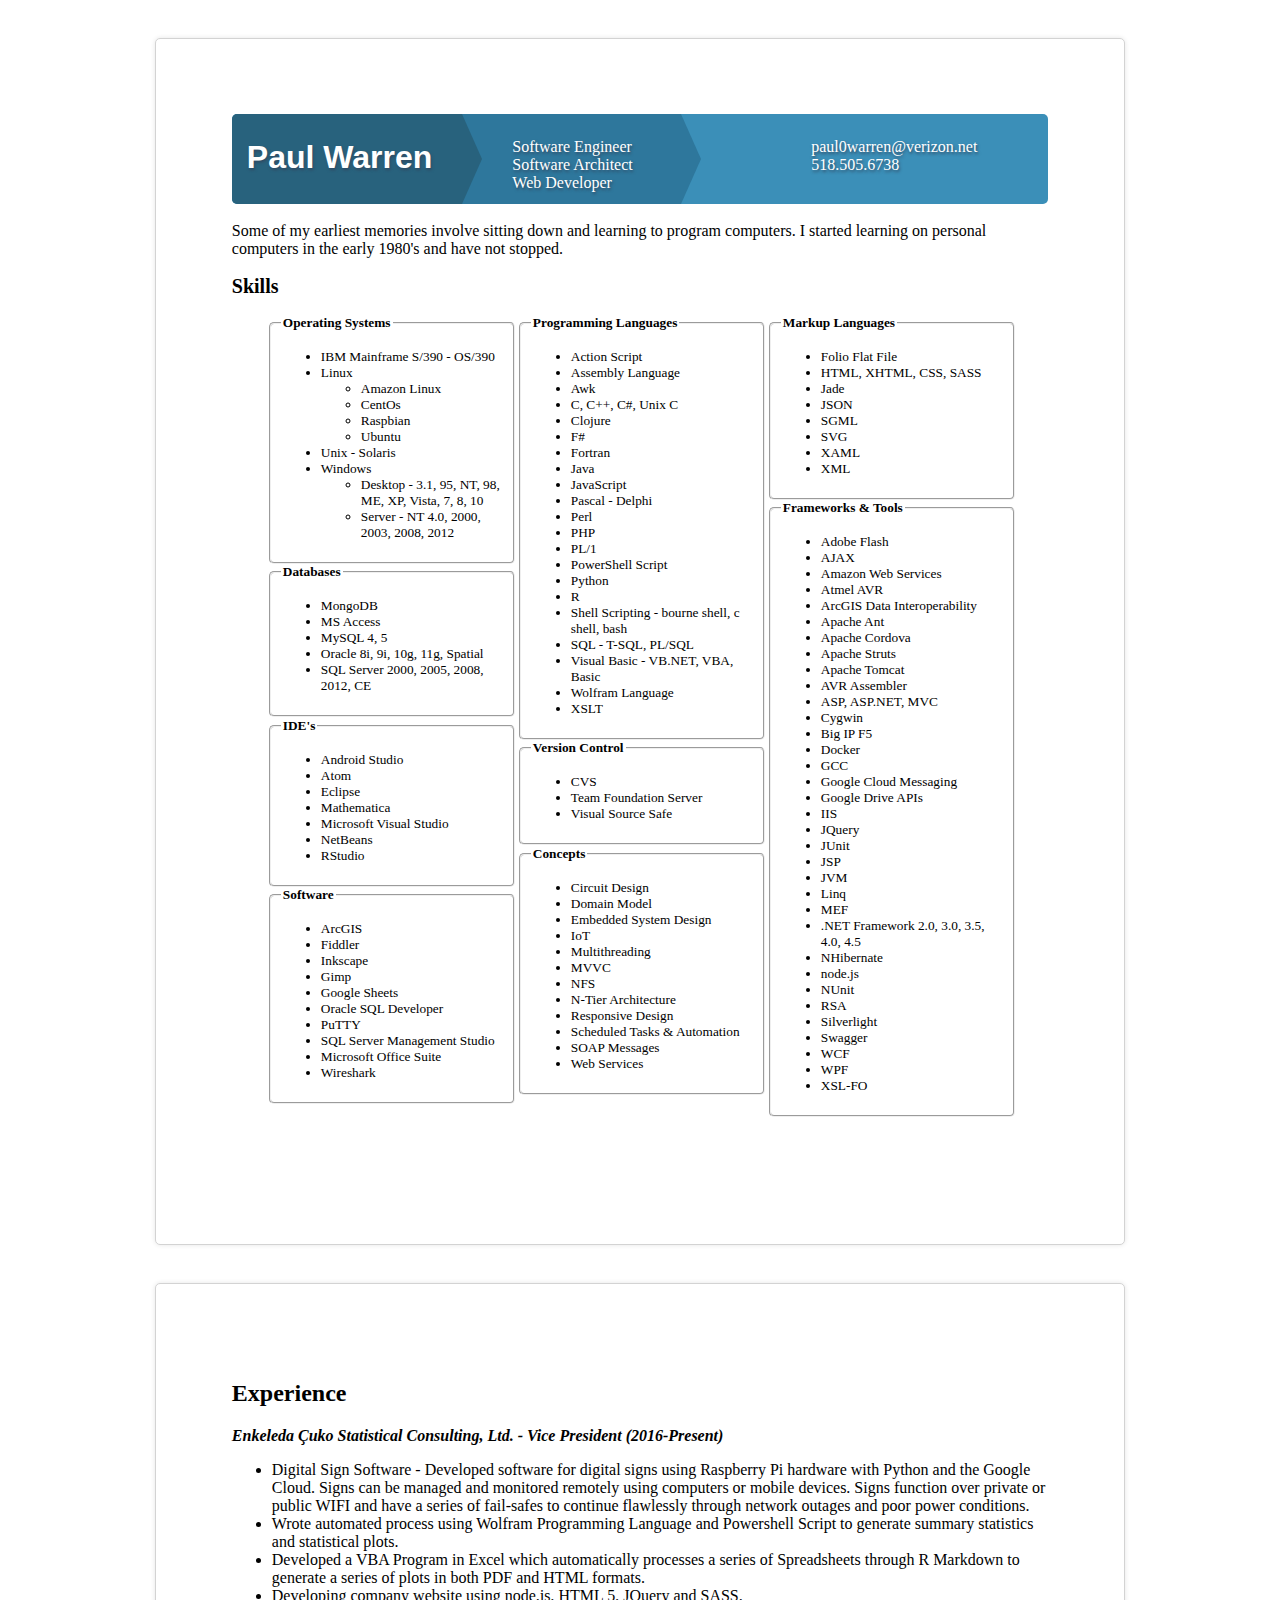
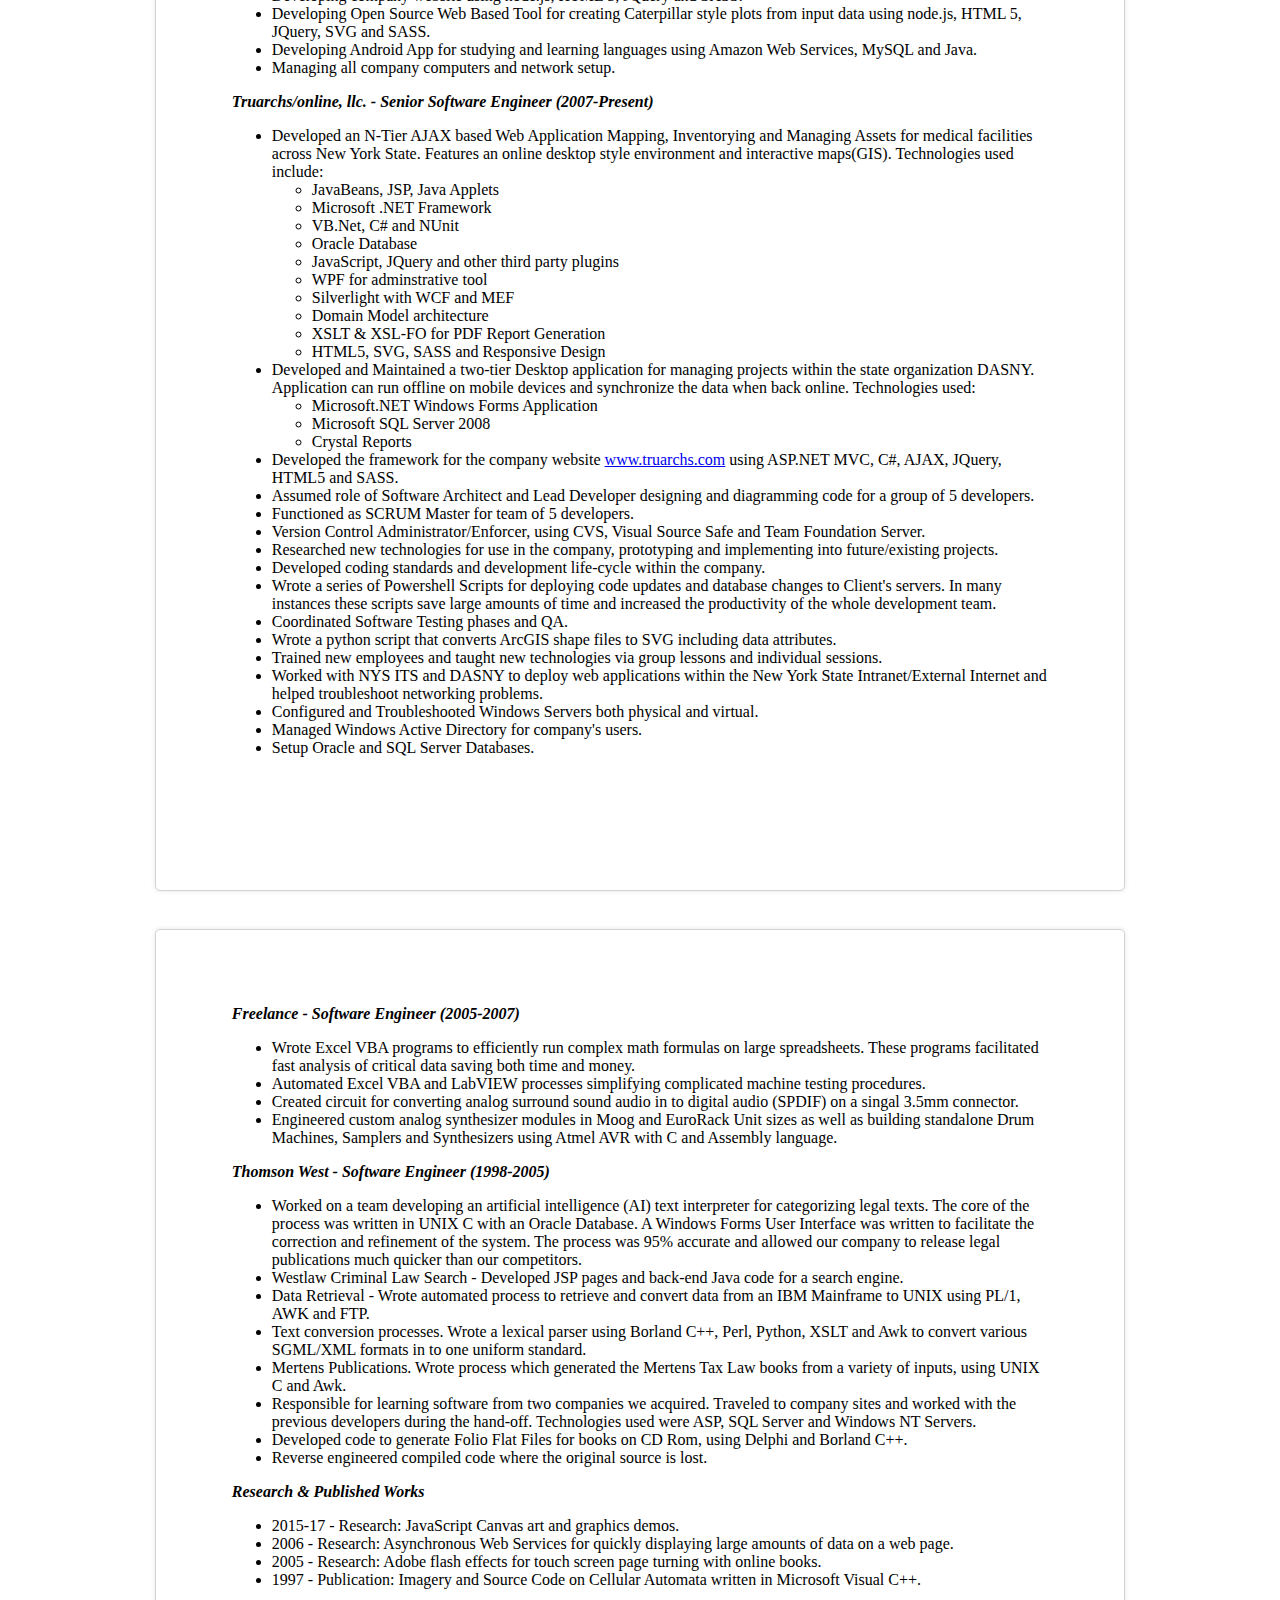
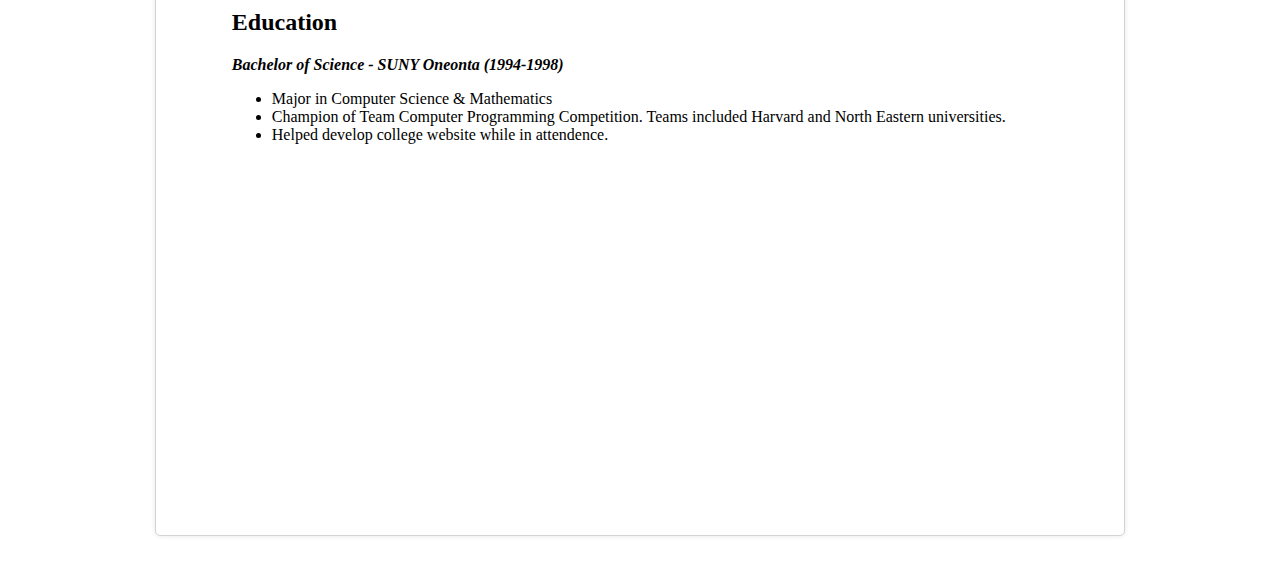
==== resumes/paul-resume.html @ e16b0198 "Added real people thumbnails, started thinking about isotope" ====
<!DOCTYPE html>
<html>
    <head>
        <title>Resume - Paul Warren</title>

        <style>

            .clearfix, header {
            display: table;
            content: '';
            clear: both;
            }

            /* Box Model */
            header *, header *:after, header *:before {
            -moz-box-sizing: border-box;
            -webkit-box-sizing: border-box;
            box-sizing: border-box;
            }

            header {
            position: relative;
            border-radius: 5px;
            background-color: #3b8fb8;
            width: 100%;
            overflow: hidden;
            height: 90px;
            text-shadow: 1px 2px 3px #304a63;
            }
            header h1 {
            position: relative;
            font-family: Verdana, Geneva, Tahoma, sans-serif;
            font-size: 200%;
            background: #28627d;
            color: white;
            margin: 0;
            height: 90px;
            padding-top: 25px;
            padding-left: 15px;
            padding-right: 30px;
            float: left;
            z-index: 2;
            }
            
            header h1:after {
            position: absolute;
            content: '';
            height: 100%;
            border-top: 45px solid transparent;
            border-bottom: 45px solid transparent;
            border-left: 20px solid #28627d;
            right: -20px;
            top: 0;
            }
            header div {
            position: relative;
            color: white;
            float: left;
            padding-top: 24px;
            padding-left: 50px;
            padding-right: 48px;
            height: 90px;
            }
            
            header div:first-of-type {
            background: #2e779c;
            z-index: 1;
            }
            header div:first-of-type:after {
            position: absolute;
            content: '';
            height: 100%;
            border-top: 45px solid transparent;
            border-bottom: 45px solid transparent;
            border-left: 20px solid #2e779c;
            right: -20px;
            top: 0;
            }
            
            .contact-info {
                float: right;
                width: 250px;
                left: -40px;
            }

            header a {
            color: white;
            padding: 0 3px;
            border-radius: 2px;
            text-decoration: none;
            }
            header a:hover, header a:focus {
            color: white;
            background: #00baa6;
            }

            body {
                font-family: Verdana;
            }

            fieldset {
                border-radius: 5px;
            }

            legend {
                font-weight: bold;
            }

            .page {
                width: 21.6cm;
                min-height: 27.9cm;
                padding: 2cm;
                margin: 1cm auto;
                border: 1px #D3D3D3 solid;
                border-radius: 5px;
                background: white;
                box-shadow: 0 0 5px rgba(0, 0, 0, 0.1);
            }

            .skills {
                font-size: 10pt;
                
            }

            .skills-content {
                padding-left: 35px;
            }

            #os, #programming-languages, #markup-languages, #frameworks, #databases, #version-control, #IDE, #concepts, #software {
                width: 222px;
            }

            .experience-header, .education-header {
                font-weight: bold;
                font-style: italic;
            }

            @page {
                size: A4;
                margin: 0;
            }
            @media print {
                .page {
                    margin: 0;
                    border: initial;
                    border-radius: initial;
                    /*width: initial;*/
                    min-height: initial;
                    box-shadow: initial;
                    /*background: initial;*/
                    page-break-after: always;
                }
            }

        </style>

    </head>
    <body>
        <div class="page">
            <header>
                <h1>Paul Warren</h1>
                <div class="job-titles">
                    Software Engineer<br/>
                    Software Architect<br/>
                    Web Developer
                </div>
                <div class="contact-info">
                    <a href="mailto:paul0warren@verizon.net?subject=Saw your resume online...">paul0warren@verizon.net</a><br/>
                    <a href="tel:5185056738">518.505.6738</a>
                </div>
            </header>
            <br/>
            <div class="intro">
                Some of my earliest memories involve sitting down and learning to program computers.  
                I started learning on personal computers in the early 1980's and have not stopped.
            </div>

            <div class="skills">
                <h2>Skills</h2>
                <div class="skills-content">
                    <fieldset id="os" order="1">
                        <legend>Operating Systems</legend>
                        <ul>
                            <li>IBM Mainframe S/390 - OS/390</li>
                            <li>Linux
                                <ul>
                                    <li>Amazon Linux</li>
                                    <li>CentOs</li>
                                    <li>Raspbian</li>
                                    <li>Ubuntu</li>
                                </ul>
                            </li>
                            <li>Unix - Solaris</li>
                            <li>Windows
                                <ul>
                                    <li>Desktop - 3.1, 95, NT, 98, ME, XP, Vista, 7, 8, 10</li>
                                    <li>Server - NT 4.0, 2000, 2003, 2008, 2012</li>
                                </ul>
                            </li>
                        </ul>
                    </fieldset>
                    <fieldset id="programming-languages" order="2">
                        <legend>Programming Languages</legend>
                        <ul>
                            <li>Action Script</li>
                            <li>Assembly Language</li>
                            <li>Awk</li>
                            <li>C, C++, C#, Unix C</li>
                            <li>Clojure</li>
                            <li>F#</li>
                            <li>Fortran</li>
                            <li>Java</li>
                            <li>JavaScript</li>
                            <li>Pascal - Delphi</li>
                            <li>Perl</li>
							<li>PHP</li>
                            <li>PL/1</li>
                            <li>PowerShell Script</li>
                            <li>Python</li>
                            <li>R</li>
                            <li>Shell Scripting - bourne shell, c shell, bash</li>
                            <li>SQL - T-SQL, PL/SQL</li>
                            <li>Visual Basic - VB.NET, VBA, Basic</li>
                            <li>Wolfram Language</li>
                            <li>XSLT</li>
                        </ul>
                    </fieldset>
                    <fieldset id="markup-languages" order="3">
                        <legend>Markup Languages</legend>
                        <ul>
                            <li>Folio Flat File</li>
                            <li>HTML, XHTML, CSS, SASS</li>
                            <li>Jade</li>
                            <li>JSON</li>
                            <li>SGML</li>
                            <li>SVG</li>
                            <li>XAML</li>
                            <li>XML</li>
                        </ul>
                    </fieldset>
                    <fieldset id="frameworks" order="4">
                        <legend>Frameworks &amp; Tools</legend>
                        <ul>
                            <li>Adobe Flash</li>
                            <li>AJAX</li>
                            <li>Amazon Web Services</li>
                            <li>Atmel AVR</li>
                            <li>ArcGIS Data Interoperability</li>
                            <li>Apache Ant</li>
                            <li>Apache Cordova</li>
                            <li>Apache Struts</li>
                            <li>Apache Tomcat</li>
                            <li>AVR Assembler</li>
                            <li>ASP, ASP.NET, MVC</li>
                            <li>Cygwin</li>
                            <li>Big IP F5</li>
                            <li>Docker</li>
                            <li>GCC</li>
                            <li>Google Cloud Messaging</li>
                            <li>Google Drive APIs</li>
                            <li>IIS</li>
                            <li>JQuery</li>
                            <li>JUnit</li>
                            <li>JSP</li>
                            <li>JVM</li>
                            <li>Linq</li>
                            <li>MEF</li>
                            <li>.NET Framework 2.0, 3.0, 3.5, 4.0, 4.5</li>
                            <li>NHibernate</li>
                            <li>node.js</li>
                            <li>NUnit</li>
                            <li>RSA</li>
                            <li>Silverlight</li>
                            <li>Swagger</li>
                            <li>WCF</li>
                            <li>WPF</li>
                            <li>XSL-FO</li>
                        </ul>
                    </fieldset>
                    <fieldset id="databases" order="5">
                        <legend>Databases</legend>
                        <ul>
                            <li>MongoDB</li>
                            <li>MS Access</li>
                            <li>MySQL 4, 5</li>
                            <li>Oracle 8i, 9i, 10g, 11g, Spatial</li>
                            <li>SQL Server 2000, 2005, 2008, 2012, CE</li>
                        </ul>
                    </fieldset>
                    <fieldset id="version-control" order="7">
                        <legend>Version Control</legend>
                        <ul>
                            <li>CVS</li>
                            <li>Team Foundation Server</li>
                            <li>Visual Source Safe</li>
                        </ul>
                    </fieldset>
                    <fieldset id="IDE" order="6">
                        <legend>IDE's</legend>
                        <ul>
                            <li>Android Studio</li>
                            <li>Atom</li>
                            <li>Eclipse</li>
                            <li>Mathematica</li>
                            <li>Microsoft Visual Studio</li>
                            <li>NetBeans</li>
                            <li>RStudio</li>
                        </ul>
                    </fieldset>
                    <fieldset id="concepts" order="8">
                        <legend>Concepts</legend>
                        <ul>
                            <li>Circuit Design</li>
                            <li>Domain Model</li>
                            <li>Embedded System Design</li>
                            <li>IoT</li>
                            <li>Multithreading</li>
                            <li>MVVC</li>
                            <li>NFS</li>
                            <li>N-Tier Architecture</li>
                            <li>Responsive Design</li>
                            <li>Scheduled Tasks &amp; Automation</li>
                            <li>SOAP Messages</li>
                            <li>Web Services</li>
                        </ul>
                    </fieldset>
                    <fieldset id="software" order="9">
                        <legend>Software</legend>
                        <ul>
                            <li>ArcGIS</li>
                            <li>Fiddler</li>
                            <li>Inkscape</li>
                            <li>Gimp</li>
                            <li>Google Sheets</li>
                            <li>Oracle SQL Developer</li>
                            <li>PuTTY</li>
                            <li>SQL Server Management Studio</li>
                            <li>Microsoft Office Suite</li>
                            <li>Wireshark</li>
                        </ul>
                    </fieldset>
                </div>
            </div>
        </div>


        <div class="page">
            <div class="experience">
                <h2>Experience</h2>
                <div class="experience-item">
                    <div class="experience-header">
                        Enkeleda Çuko Statistical Consulting, Ltd. - Vice President (2016-Present)
                    </div>
                    <div>
                        <ul>
                            <li>Digital Sign Software - Developed software for digital signs using Raspberry Pi hardware with Python and the Google Cloud.  Signs can be managed and monitored remotely using computers or mobile devices.  Signs function over private or public WIFI and have a series of fail-safes to continue flawlessly through network outages and poor power conditions.</li>
                            <li>Wrote automated process using Wolfram Programming Language and Powershell Script to generate summary statistics and statistical plots.</li>
                            <li>Developed a VBA Program in Excel which automatically processes a series of Spreadsheets through R Markdown to generate a series of plots in both PDF and HTML formats.</li>
                            <li>Developing company website using node.js, HTML 5, JQuery and SASS.</li>
                            <li>Developing Open Source Web Based Tool for creating Caterpillar style plots from input data using node.js, HTML 5, JQuery, SVG and SASS.</liv>
                            <li>Developing Android App for studying and learning languages using Amazon Web Services, MySQL and Java.</li>
                            <li>Managing all company computers and network setup.</li>
                        </ul>
                    </div>
                </div>
                <div class="experience-item">
                    <div class="experience-header">
                        Truarchs/online, llc. - Senior Software Engineer (2007-Present)
                    </div>
                    <div>
                        <ul>
                            <li>Developed an N-Tier AJAX based Web Application Mapping, Inventorying and Managing Assets for medical facilities across New York State.  Features an online desktop style environment and interactive maps(GIS).  Technologies used include:
                                <ul>
                                    <li>JavaBeans, JSP, Java Applets</li>
                                    <li>Microsoft .NET Framework</li>
                                    <li>VB.Net, C# and NUnit</li>
                                    <li>Oracle Database</li>
                                    <li>JavaScript, JQuery and other third party plugins</li>
                                    <li>WPF for adminstrative tool</li>
                                    <li>Silverlight with WCF and MEF</li>
                                    <li>Domain Model architecture</li>
                                    <li>XSLT &amp; XSL-FO for PDF Report Generation</li>
                                    <li>HTML5, SVG, SASS and Responsive Design</li>
                                </ul>
                            </li>
                            <li>Developed and Maintained a two-tier Desktop application for managing projects within the state organization DASNY.  Application can run offline on mobile devices and synchronize the data when back online.  Technologies used:
                                <ul>
                                    <li>Microsoft.NET Windows Forms Application</li>
                                    <li>Microsoft SQL Server 2008</li>
                                    <li>Crystal Reports</li>
                                </ul>
                            </li>
                            <li>Developed the framework for the company website <a href="http://www.truarchs.com">www.truarchs.com</a> using ASP.NET MVC, C#, AJAX, JQuery, HTML5 and SASS.</li>
                            <li>Assumed role of Software Architect and Lead Developer designing and diagramming code for a group of 5 developers.</li>
                            <li>Functioned as SCRUM Master for team of 5 developers.</li>
                            <li>Version Control Administrator/Enforcer, using CVS, Visual Source Safe and Team Foundation Server.</li>
                            <li>Researched new technologies for use in the company, prototyping and implementing into future/existing projects.</li>
                            <li>Developed coding standards and development life-cycle within the company.</li>
                            <li>Wrote a series of Powershell Scripts for deploying code updates and database changes to Client's servers.  In many instances these scripts save large amounts of time and increased the productivity of the whole development team.</li>
                            <li>Coordinated Software Testing phases and QA.</li>
                            <li>Wrote a python script that converts ArcGIS shape files to SVG including data attributes.</li>
                            <li>Trained new employees and taught new technologies via group lessons and individual sessions.</li>
                            <li>Worked with NYS ITS and DASNY to deploy web applications within the New York State Intranet/External Internet and helped troubleshoot networking problems.</li>
                            <li>Configured and Troubleshooted Windows Servers both physical and virtual.</li>
                            <li>Managed Windows Active Directory for company's users.</li>
                            <li>Setup Oracle and SQL Server Databases.</li>
                        </ul>
                    </div>
                </div>
            </div>
        </div>
        <div class="page">
            <div class="experience">
                <div class="experience-item">
                    <div class="experience-header">
                        Freelance - Software Engineer (2005-2007)
                    </div>
                    <div>
                        <ul>
                            <li>Wrote Excel VBA programs to efficiently run complex math formulas on large spreadsheets.  These programs facilitated fast analysis of critical data saving both time and money.</li>
                            <li>Automated Excel VBA and LabVIEW processes simplifying complicated machine testing procedures.</li>
                            <li>Created circuit for converting analog surround sound audio in to digital audio (SPDIF) on a singal 3.5mm connector.</li>
                            <li>Engineered custom analog synthesizer modules in Moog and EuroRack Unit sizes as well as building standalone Drum Machines, Samplers and Synthesizers using Atmel AVR with C and Assembly language.</li>
                        </ul>
                    </div>
                </div>
                <div class="experience-item">
                    <div class="experience-header">
                        Thomson West - Software Engineer (1998-2005)
                    </div>
                    <div>
                        <ul>
                            <li>Worked on a team developing an artificial intelligence (AI) text interpreter for categorizing legal texts.  The core of the process was written in UNIX C with an Oracle Database.  A Windows Forms User Interface was written to facilitate the correction and refinement of the system.  The process was 95% accurate and allowed our company to release legal publications much quicker than our competitors.</li>
                            <li>Westlaw Criminal Law Search - Developed JSP pages and back-end Java code for a search engine.</li>
                            <li>Data Retrieval - Wrote automated process to retrieve and convert data from an IBM Mainframe to UNIX using PL/1, AWK and FTP.</li>
                            <li>Text conversion processes.  Wrote a lexical parser using Borland C++, Perl, Python, XSLT and Awk to convert various SGML/XML formats in to one uniform standard.</li>
                            <li>Mertens Publications.  Wrote process which generated the Mertens Tax Law books from a variety of inputs, using UNIX C and Awk.</li>
                            <li>Responsible for learning software from two companies we acquired. Traveled to company sites and worked with the previous developers during the hand-off.  Technologies used were ASP, SQL Server and Windows NT Servers.</li>
                            <li>Developed code to generate Folio Flat Files for books on CD Rom, using Delphi and Borland C++.</li>
                            <li>Reverse engineered compiled code where the original source is lost.</li>
                        </ul>
                    </div>
                </div>
                <div class="experience-item">
                    <div class="experience-header">
                        Research &amp; Published Works
                    </div>
                    <div>
                        <ul>
                            <li>2015-17 - Research: JavaScript Canvas art and graphics demos.</li>
                            <li>2006 - Research: Asynchronous  Web Services for quickly displaying large amounts of data on a web page.</li> 
                            <li>2005 - Research: Adobe flash effects for touch screen page turning with online books.</li>
                            <li>1997 - Publication: Imagery and Source Code on Cellular Automata written in Microsoft Visual C++.</li> 
                        </ul>
                    </div>
                </div>
            </div>
            <div class="experience">
                <h2>Education</h2>
                <div class="education-item">
                    <div class="education-header">
                        Bachelor of Science - SUNY Oneonta (1994-1998)
                    </div>
                    <div>
                        <ul>
                            <li>Major in Computer Science &amp; Mathematics</li>
                            <li>Champion of Team Computer Programming Competition. Teams included Harvard and North Eastern universities.</li>
                            <li>Helped develop college website while in attendence.</li> 
                        </ul>
                    </div>
                </div>
            </div>
        </div>
        <script id="jquery.2.2.4" type="text/javascript">
            /*! jQuery v2.2.4 | (c) jQuery Foundation | jquery.org/license */
            !function(a,b){"object"==typeof module&&"object"==typeof module.exports?module.exports=a.document?b(a,!0):function(a){if(!a.document)throw new Error("jQuery requires a window with a document");return b(a)}:b(a)}("undefined"!=typeof window?window:this,function(a,b){var c=[],d=a.document,e=c.slice,f=c.concat,g=c.push,h=c.indexOf,i={},j=i.toString,k=i.hasOwnProperty,l={},m="2.2.4",n=function(a,b){return new n.fn.init(a,b)},o=/^[\s\uFEFF\xA0]+|[\s\uFEFF\xA0]+$/g,p=/^-ms-/,q=/-([\da-z])/gi,r=function(a,b){return b.toUpperCase()};n.fn=n.prototype={jquery:m,constructor:n,selector:"",length:0,toArray:function(){return e.call(this)},get:function(a){return null!=a?0>a?this[a+this.length]:this[a]:e.call(this)},pushStack:function(a){var b=n.merge(this.constructor(),a);return b.prevObject=this,b.context=this.context,b},each:function(a){return n.each(this,a)},map:function(a){return this.pushStack(n.map(this,function(b,c){return a.call(b,c,b)}))},slice:function(){return this.pushStack(e.apply(this,arguments))},first:function(){return this.eq(0)},last:function(){return this.eq(-1)},eq:function(a){var b=this.length,c=+a+(0>a?b:0);return this.pushStack(c>=0&&b>c?[this[c]]:[])},end:function(){return this.prevObject||this.constructor()},push:g,sort:c.sort,splice:c.splice},n.extend=n.fn.extend=function(){var a,b,c,d,e,f,g=arguments[0]||{},h=1,i=arguments.length,j=!1;for("boolean"==typeof g&&(j=g,g=arguments[h]||{},h++),"object"==typeof g||n.isFunction(g)||(g={}),h===i&&(g=this,h--);i>h;h++)if(null!=(a=arguments[h]))for(b in a)c=g[b],d=a[b],g!==d&&(j&&d&&(n.isPlainObject(d)||(e=n.isArray(d)))?(e?(e=!1,f=c&&n.isArray(c)?c:[]):f=c&&n.isPlainObject(c)?c:{},g[b]=n.extend(j,f,d)):void 0!==d&&(g[b]=d));return g},n.extend({expando:"jQuery"+(m+Math.random()).replace(/\D/g,""),isReady:!0,error:function(a){throw new Error(a)},noop:function(){},isFunction:function(a){return"function"===n.type(a)},isArray:Array.isArray,isWindow:function(a){return null!=a&&a===a.window},isNumeric:function(a){var b=a&&a.toString();return!n.isArray(a)&&b-parseFloat(b)+1>=0},isPlainObject:function(a){var b;if("object"!==n.type(a)||a.nodeType||n.isWindow(a))return!1;if(a.constructor&&!k.call(a,"constructor")&&!k.call(a.constructor.prototype||{},"isPrototypeOf"))return!1;for(b in a);return void 0===b||k.call(a,b)},isEmptyObject:function(a){var b;for(b in a)return!1;return!0},type:function(a){return null==a?a+"":"object"==typeof a||"function"==typeof a?i[j.call(a)]||"object":typeof a},globalEval:function(a){var b,c=eval;a=n.trim(a),a&&(1===a.indexOf("use strict")?(b=d.createElement("script"),b.text=a,d.head.appendChild(b).parentNode.removeChild(b)):c(a))},camelCase:function(a){return a.replace(p,"ms-").replace(q,r)},nodeName:function(a,b){return a.nodeName&&a.nodeName.toLowerCase()===b.toLowerCase()},each:function(a,b){var c,d=0;if(s(a)){for(c=a.length;c>d;d++)if(b.call(a[d],d,a[d])===!1)break}else for(d in a)if(b.call(a[d],d,a[d])===!1)break;return a},trim:function(a){return null==a?"":(a+"").replace(o,"")},makeArray:function(a,b){var c=b||[];return null!=a&&(s(Object(a))?n.merge(c,"string"==typeof a?[a]:a):g.call(c,a)),c},inArray:function(a,b,c){return null==b?-1:h.call(b,a,c)},merge:function(a,b){for(var c=+b.length,d=0,e=a.length;c>d;d++)a[e++]=b[d];return a.length=e,a},grep:function(a,b,c){for(var d,e=[],f=0,g=a.length,h=!c;g>f;f++)d=!b(a[f],f),d!==h&&e.push(a[f]);return e},map:function(a,b,c){var d,e,g=0,h=[];if(s(a))for(d=a.length;d>g;g++)e=b(a[g],g,c),null!=e&&h.push(e);else for(g in a)e=b(a[g],g,c),null!=e&&h.push(e);return f.apply([],h)},guid:1,proxy:function(a,b){var c,d,f;return"string"==typeof b&&(c=a[b],b=a,a=c),n.isFunction(a)?(d=e.call(arguments,2),f=function(){return a.apply(b||this,d.concat(e.call(arguments)))},f.guid=a.guid=a.guid||n.guid++,f):void 0},now:Date.now,support:l}),"function"==typeof Symbol&&(n.fn[Symbol.iterator]=c[Symbol.iterator]),n.each("Boolean Number String Function Array Date RegExp Object Error Symbol".split(" "),function(a,b){i["[object "+b+"]"]=b.toLowerCase()});function s(a){var b=!!a&&"length"in a&&a.length,c=n.type(a);return"function"===c||n.isWindow(a)?!1:"array"===c||0===b||"number"==typeof b&&b>0&&b-1 in a}var t=function(a){var b,c,d,e,f,g,h,i,j,k,l,m,n,o,p,q,r,s,t,u="sizzle"+1*new Date,v=a.document,w=0,x=0,y=ga(),z=ga(),A=ga(),B=function(a,b){return a===b&&(l=!0),0},C=1<<31,D={}.hasOwnProperty,E=[],F=E.pop,G=E.push,H=E.push,I=E.slice,J=function(a,b){for(var c=0,d=a.length;d>c;c++)if(a[c]===b)return c;return-1},K="checked|selected|async|autofocus|autoplay|controls|defer|disabled|hidden|ismap|loop|multiple|open|readonly|required|scoped",L="[\\x20\\t\\r\\n\\f]",M="(?:\\\\.|[\\w-]|[^\\x00-\\xa0])+",N="\\["+L+"*("+M+")(?:"+L+"*([*^$|!~]?=)"+L+"*(?:'((?:\\\\.|[^\\\\'])*)'|\"((?:\\\\.|[^\\\\\"])*)\"|("+M+"))|)"+L+"*\\]",O=":("+M+")(?:\\((('((?:\\\\.|[^\\\\'])*)'|\"((?:\\\\.|[^\\\\\"])*)\")|((?:\\\\.|[^\\\\()[\\]]|"+N+")*)|.*)\\)|)",P=new RegExp(L+"+","g"),Q=new RegExp("^"+L+"+|((?:^|[^\\\\])(?:\\\\.)*)"+L+"+$","g"),R=new RegExp("^"+L+"*,"+L+"*"),S=new RegExp("^"+L+"*([>+~]|"+L+")"+L+"*"),T=new RegExp("="+L+"*([^\\]'\"]*?)"+L+"*\\]","g"),U=new RegExp(O),V=new RegExp("^"+M+"$"),W={ID:new RegExp("^#("+M+")"),CLASS:new RegExp("^\\.("+M+")"),TAG:new RegExp("^("+M+"|[*])"),ATTR:new RegExp("^"+N),PSEUDO:new RegExp("^"+O),CHILD:new RegExp("^:(only|first|last|nth|nth-last)-(child|of-type)(?:\\("+L+"*(even|odd|(([+-]|)(\\d*)n|)"+L+"*(?:([+-]|)"+L+"*(\\d+)|))"+L+"*\\)|)","i"),bool:new RegExp("^(?:"+K+")$","i"),needsContext:new RegExp("^"+L+"*[>+~]|:(even|odd|eq|gt|lt|nth|first|last)(?:\\("+L+"*((?:-\\d)?\\d*)"+L+"*\\)|)(?=[^-]|$)","i")},X=/^(?:input|select|textarea|button)$/i,Y=/^h\d$/i,Z=/^[^{]+\{\s*\[native \w/,$=/^(?:#([\w-]+)|(\w+)|\.([\w-]+))$/,_=/[+~]/,aa=/'|\\/g,ba=new RegExp("\\\\([\\da-f]{1,6}"+L+"?|("+L+")|.)","ig"),ca=function(a,b,c){var d="0x"+b-65536;return d!==d||c?b:0>d?String.fromCharCode(d+65536):String.fromCharCode(d>>10|55296,1023&d|56320)},da=function(){m()};try{H.apply(E=I.call(v.childNodes),v.childNodes),E[v.childNodes.length].nodeType}catch(ea){H={apply:E.length?function(a,b){G.apply(a,I.call(b))}:function(a,b){var c=a.length,d=0;while(a[c++]=b[d++]);a.length=c-1}}}function fa(a,b,d,e){var f,h,j,k,l,o,r,s,w=b&&b.ownerDocument,x=b?b.nodeType:9;if(d=d||[],"string"!=typeof a||!a||1!==x&&9!==x&&11!==x)return d;if(!e&&((b?b.ownerDocument||b:v)!==n&&m(b),b=b||n,p)){if(11!==x&&(o=$.exec(a)))if(f=o[1]){if(9===x){if(!(j=b.getElementById(f)))return d;if(j.id===f)return d.push(j),d}else if(w&&(j=w.getElementById(f))&&t(b,j)&&j.id===f)return d.push(j),d}else{if(o[2])return H.apply(d,b.getElementsByTagName(a)),d;if((f=o[3])&&c.getElementsByClassName&&b.getElementsByClassName)return H.apply(d,b.getElementsByClassName(f)),d}if(c.qsa&&!A[a+" "]&&(!q||!q.test(a))){if(1!==x)w=b,s=a;else if("object"!==b.nodeName.toLowerCase()){(k=b.getAttribute("id"))?k=k.replace(aa,"\\$&"):b.setAttribute("id",k=u),r=g(a),h=r.length,l=V.test(k)?"#"+k:"[id='"+k+"']";while(h--)r[h]=l+" "+qa(r[h]);s=r.join(","),w=_.test(a)&&oa(b.parentNode)||b}if(s)try{return H.apply(d,w.querySelectorAll(s)),d}catch(y){}finally{k===u&&b.removeAttribute("id")}}}return i(a.replace(Q,"$1"),b,d,e)}function ga(){var a=[];function b(c,e){return a.push(c+" ")>d.cacheLength&&delete b[a.shift()],b[c+" "]=e}return b}function ha(a){return a[u]=!0,a}function ia(a){var b=n.createElement("div");try{return!!a(b)}catch(c){return!1}finally{b.parentNode&&b.parentNode.removeChild(b),b=null}}function ja(a,b){var c=a.split("|"),e=c.length;while(e--)d.attrHandle[c[e]]=b}function ka(a,b){var c=b&&a,d=c&&1===a.nodeType&&1===b.nodeType&&(~b.sourceIndex||C)-(~a.sourceIndex||C);if(d)return d;if(c)while(c=c.nextSibling)if(c===b)return-1;return a?1:-1}function la(a){return function(b){var c=b.nodeName.toLowerCase();return"input"===c&&b.type===a}}function ma(a){return function(b){var c=b.nodeName.toLowerCase();return("input"===c||"button"===c)&&b.type===a}}function na(a){return ha(function(b){return b=+b,ha(function(c,d){var e,f=a([],c.length,b),g=f.length;while(g--)c[e=f[g]]&&(c[e]=!(d[e]=c[e]))})})}function oa(a){return a&&"undefined"!=typeof a.getElementsByTagName&&a}c=fa.support={},f=fa.isXML=function(a){var b=a&&(a.ownerDocument||a).documentElement;return b?"HTML"!==b.nodeName:!1},m=fa.setDocument=function(a){var b,e,g=a?a.ownerDocument||a:v;return g!==n&&9===g.nodeType&&g.documentElement?(n=g,o=n.documentElement,p=!f(n),(e=n.defaultView)&&e.top!==e&&(e.addEventListener?e.addEventListener("unload",da,!1):e.attachEvent&&e.attachEvent("onunload",da)),c.attributes=ia(function(a){return a.className="i",!a.getAttribute("className")}),c.getElementsByTagName=ia(function(a){return a.appendChild(n.createComment("")),!a.getElementsByTagName("*").length}),c.getElementsByClassName=Z.test(n.getElementsByClassName),c.getById=ia(function(a){return o.appendChild(a).id=u,!n.getElementsByName||!n.getElementsByName(u).length}),c.getById?(d.find.ID=function(a,b){if("undefined"!=typeof b.getElementById&&p){var c=b.getElementById(a);return c?[c]:[]}},d.filter.ID=function(a){var b=a.replace(ba,ca);return function(a){return a.getAttribute("id")===b}}):(delete d.find.ID,d.filter.ID=function(a){var b=a.replace(ba,ca);return function(a){var c="undefined"!=typeof a.getAttributeNode&&a.getAttributeNode("id");return c&&c.value===b}}),d.find.TAG=c.getElementsByTagName?function(a,b){return"undefined"!=typeof b.getElementsByTagName?b.getElementsByTagName(a):c.qsa?b.querySelectorAll(a):void 0}:function(a,b){var c,d=[],e=0,f=b.getElementsByTagName(a);if("*"===a){while(c=f[e++])1===c.nodeType&&d.push(c);return d}return f},d.find.CLASS=c.getElementsByClassName&&function(a,b){return"undefined"!=typeof b.getElementsByClassName&&p?b.getElementsByClassName(a):void 0},r=[],q=[],(c.qsa=Z.test(n.querySelectorAll))&&(ia(function(a){o.appendChild(a).innerHTML="<a id='"+u+"'></a><select id='"+u+"-\r\\' msallowcapture=''><option selected=''></option></select>",a.querySelectorAll("[msallowcapture^='']").length&&q.push("[*^$]="+L+"*(?:''|\"\")"),a.querySelectorAll("[selected]").length||q.push("\\["+L+"*(?:value|"+K+")"),a.querySelectorAll("[id~="+u+"-]").length||q.push("~="),a.querySelectorAll(":checked").length||q.push(":checked"),a.querySelectorAll("a#"+u+"+*").length||q.push(".#.+[+~]")}),ia(function(a){var b=n.createElement("input");b.setAttribute("type","hidden"),a.appendChild(b).setAttribute("name","D"),a.querySelectorAll("[name=d]").length&&q.push("name"+L+"*[*^$|!~]?="),a.querySelectorAll(":enabled").length||q.push(":enabled",":disabled"),a.querySelectorAll("*,:x"),q.push(",.*:")})),(c.matchesSelector=Z.test(s=o.matches||o.webkitMatchesSelector||o.mozMatchesSelector||o.oMatchesSelector||o.msMatchesSelector))&&ia(function(a){c.disconnectedMatch=s.call(a,"div"),s.call(a,"[s!='']:x"),r.push("!=",O)}),q=q.length&&new RegExp(q.join("|")),r=r.length&&new RegExp(r.join("|")),b=Z.test(o.compareDocumentPosition),t=b||Z.test(o.contains)?function(a,b){var c=9===a.nodeType?a.documentElement:a,d=b&&b.parentNode;return a===d||!(!d||1!==d.nodeType||!(c.contains?c.contains(d):a.compareDocumentPosition&&16&a.compareDocumentPosition(d)))}:function(a,b){if(b)while(b=b.parentNode)if(b===a)return!0;return!1},B=b?function(a,b){if(a===b)return l=!0,0;var d=!a.compareDocumentPosition-!b.compareDocumentPosition;return d?d:(d=(a.ownerDocument||a)===(b.ownerDocument||b)?a.compareDocumentPosition(b):1,1&d||!c.sortDetached&&b.compareDocumentPosition(a)===d?a===n||a.ownerDocument===v&&t(v,a)?-1:b===n||b.ownerDocument===v&&t(v,b)?1:k?J(k,a)-J(k,b):0:4&d?-1:1)}:function(a,b){if(a===b)return l=!0,0;var c,d=0,e=a.parentNode,f=b.parentNode,g=[a],h=[b];if(!e||!f)return a===n?-1:b===n?1:e?-1:f?1:k?J(k,a)-J(k,b):0;if(e===f)return ka(a,b);c=a;while(c=c.parentNode)g.unshift(c);c=b;while(c=c.parentNode)h.unshift(c);while(g[d]===h[d])d++;return d?ka(g[d],h[d]):g[d]===v?-1:h[d]===v?1:0},n):n},fa.matches=function(a,b){return fa(a,null,null,b)},fa.matchesSelector=function(a,b){if((a.ownerDocument||a)!==n&&m(a),b=b.replace(T,"='$1']"),c.matchesSelector&&p&&!A[b+" "]&&(!r||!r.test(b))&&(!q||!q.test(b)))try{var d=s.call(a,b);if(d||c.disconnectedMatch||a.document&&11!==a.document.nodeType)return d}catch(e){}return fa(b,n,null,[a]).length>0},fa.contains=function(a,b){return(a.ownerDocument||a)!==n&&m(a),t(a,b)},fa.attr=function(a,b){(a.ownerDocument||a)!==n&&m(a);var e=d.attrHandle[b.toLowerCase()],f=e&&D.call(d.attrHandle,b.toLowerCase())?e(a,b,!p):void 0;return void 0!==f?f:c.attributes||!p?a.getAttribute(b):(f=a.getAttributeNode(b))&&f.specified?f.value:null},fa.error=function(a){throw new Error("Syntax error, unrecognized expression: "+a)},fa.uniqueSort=function(a){var b,d=[],e=0,f=0;if(l=!c.detectDuplicates,k=!c.sortStable&&a.slice(0),a.sort(B),l){while(b=a[f++])b===a[f]&&(e=d.push(f));while(e--)a.splice(d[e],1)}return k=null,a},e=fa.getText=function(a){var b,c="",d=0,f=a.nodeType;if(f){if(1===f||9===f||11===f){if("string"==typeof a.textContent)return a.textContent;for(a=a.firstChild;a;a=a.nextSibling)c+=e(a)}else if(3===f||4===f)return a.nodeValue}else while(b=a[d++])c+=e(b);return c},d=fa.selectors={cacheLength:50,createPseudo:ha,match:W,attrHandle:{},find:{},relative:{">":{dir:"parentNode",first:!0}," ":{dir:"parentNode"},"+":{dir:"previousSibling",first:!0},"~":{dir:"previousSibling"}},preFilter:{ATTR:function(a){return a[1]=a[1].replace(ba,ca),a[3]=(a[3]||a[4]||a[5]||"").replace(ba,ca),"~="===a[2]&&(a[3]=" "+a[3]+" "),a.slice(0,4)},CHILD:function(a){return a[1]=a[1].toLowerCase(),"nth"===a[1].slice(0,3)?(a[3]||fa.error(a[0]),a[4]=+(a[4]?a[5]+(a[6]||1):2*("even"===a[3]||"odd"===a[3])),a[5]=+(a[7]+a[8]||"odd"===a[3])):a[3]&&fa.error(a[0]),a},PSEUDO:function(a){var b,c=!a[6]&&a[2];return W.CHILD.test(a[0])?null:(a[3]?a[2]=a[4]||a[5]||"":c&&U.test(c)&&(b=g(c,!0))&&(b=c.indexOf(")",c.length-b)-c.length)&&(a[0]=a[0].slice(0,b),a[2]=c.slice(0,b)),a.slice(0,3))}},filter:{TAG:function(a){var b=a.replace(ba,ca).toLowerCase();return"*"===a?function(){return!0}:function(a){return a.nodeName&&a.nodeName.toLowerCase()===b}},CLASS:function(a){var b=y[a+" "];return b||(b=new RegExp("(^|"+L+")"+a+"("+L+"|$)"))&&y(a,function(a){return b.test("string"==typeof a.className&&a.className||"undefined"!=typeof a.getAttribute&&a.getAttribute("class")||"")})},ATTR:function(a,b,c){return function(d){var e=fa.attr(d,a);return null==e?"!="===b:b?(e+="","="===b?e===c:"!="===b?e!==c:"^="===b?c&&0===e.indexOf(c):"*="===b?c&&e.indexOf(c)>-1:"$="===b?c&&e.slice(-c.length)===c:"~="===b?(" "+e.replace(P," ")+" ").indexOf(c)>-1:"|="===b?e===c||e.slice(0,c.length+1)===c+"-":!1):!0}},CHILD:function(a,b,c,d,e){var f="nth"!==a.slice(0,3),g="last"!==a.slice(-4),h="of-type"===b;return 1===d&&0===e?function(a){return!!a.parentNode}:function(b,c,i){var j,k,l,m,n,o,p=f!==g?"nextSibling":"previousSibling",q=b.parentNode,r=h&&b.nodeName.toLowerCase(),s=!i&&!h,t=!1;if(q){if(f){while(p){m=b;while(m=m[p])if(h?m.nodeName.toLowerCase()===r:1===m.nodeType)return!1;o=p="only"===a&&!o&&"nextSibling"}return!0}if(o=[g?q.firstChild:q.lastChild],g&&s){m=q,l=m[u]||(m[u]={}),k=l[m.uniqueID]||(l[m.uniqueID]={}),j=k[a]||[],n=j[0]===w&&j[1],t=n&&j[2],m=n&&q.childNodes[n];while(m=++n&&m&&m[p]||(t=n=0)||o.pop())if(1===m.nodeType&&++t&&m===b){k[a]=[w,n,t];break}}else if(s&&(m=b,l=m[u]||(m[u]={}),k=l[m.uniqueID]||(l[m.uniqueID]={}),j=k[a]||[],n=j[0]===w&&j[1],t=n),t===!1)while(m=++n&&m&&m[p]||(t=n=0)||o.pop())if((h?m.nodeName.toLowerCase()===r:1===m.nodeType)&&++t&&(s&&(l=m[u]||(m[u]={}),k=l[m.uniqueID]||(l[m.uniqueID]={}),k[a]=[w,t]),m===b))break;return t-=e,t===d||t%d===0&&t/d>=0}}},PSEUDO:function(a,b){var c,e=d.pseudos[a]||d.setFilters[a.toLowerCase()]||fa.error("unsupported pseudo: "+a);return e[u]?e(b):e.length>1?(c=[a,a,"",b],d.setFilters.hasOwnProperty(a.toLowerCase())?ha(function(a,c){var d,f=e(a,b),g=f.length;while(g--)d=J(a,f[g]),a[d]=!(c[d]=f[g])}):function(a){return e(a,0,c)}):e}},pseudos:{not:ha(function(a){var b=[],c=[],d=h(a.replace(Q,"$1"));return d[u]?ha(function(a,b,c,e){var f,g=d(a,null,e,[]),h=a.length;while(h--)(f=g[h])&&(a[h]=!(b[h]=f))}):function(a,e,f){return b[0]=a,d(b,null,f,c),b[0]=null,!c.pop()}}),has:ha(function(a){return function(b){return fa(a,b).length>0}}),contains:ha(function(a){return a=a.replace(ba,ca),function(b){return(b.textContent||b.innerText||e(b)).indexOf(a)>-1}}),lang:ha(function(a){return V.test(a||"")||fa.error("unsupported lang: "+a),a=a.replace(ba,ca).toLowerCase(),function(b){var c;do if(c=p?b.lang:b.getAttribute("xml:lang")||b.getAttribute("lang"))return c=c.toLowerCase(),c===a||0===c.indexOf(a+"-");while((b=b.parentNode)&&1===b.nodeType);return!1}}),target:function(b){var c=a.location&&a.location.hash;return c&&c.slice(1)===b.id},root:function(a){return a===o},focus:function(a){return a===n.activeElement&&(!n.hasFocus||n.hasFocus())&&!!(a.type||a.href||~a.tabIndex)},enabled:function(a){return a.disabled===!1},disabled:function(a){return a.disabled===!0},checked:function(a){var b=a.nodeName.toLowerCase();return"input"===b&&!!a.checked||"option"===b&&!!a.selected},selected:function(a){return a.parentNode&&a.parentNode.selectedIndex,a.selected===!0},empty:function(a){for(a=a.firstChild;a;a=a.nextSibling)if(a.nodeType<6)return!1;return!0},parent:function(a){return!d.pseudos.empty(a)},header:function(a){return Y.test(a.nodeName)},input:function(a){return X.test(a.nodeName)},button:function(a){var b=a.nodeName.toLowerCase();return"input"===b&&"button"===a.type||"button"===b},text:function(a){var b;return"input"===a.nodeName.toLowerCase()&&"text"===a.type&&(null==(b=a.getAttribute("type"))||"text"===b.toLowerCase())},first:na(function(){return[0]}),last:na(function(a,b){return[b-1]}),eq:na(function(a,b,c){return[0>c?c+b:c]}),even:na(function(a,b){for(var c=0;b>c;c+=2)a.push(c);return a}),odd:na(function(a,b){for(var c=1;b>c;c+=2)a.push(c);return a}),lt:na(function(a,b,c){for(var d=0>c?c+b:c;--d>=0;)a.push(d);return a}),gt:na(function(a,b,c){for(var d=0>c?c+b:c;++d<b;)a.push(d);return a})}},d.pseudos.nth=d.pseudos.eq;for(b in{radio:!0,checkbox:!0,file:!0,password:!0,image:!0})d.pseudos[b]=la(b);for(b in{submit:!0,reset:!0})d.pseudos[b]=ma(b);function pa(){}pa.prototype=d.filters=d.pseudos,d.setFilters=new pa,g=fa.tokenize=function(a,b){var c,e,f,g,h,i,j,k=z[a+" "];if(k)return b?0:k.slice(0);h=a,i=[],j=d.preFilter;while(h){c&&!(e=R.exec(h))||(e&&(h=h.slice(e[0].length)||h),i.push(f=[])),c=!1,(e=S.exec(h))&&(c=e.shift(),f.push({value:c,type:e[0].replace(Q," ")}),h=h.slice(c.length));for(g in d.filter)!(e=W[g].exec(h))||j[g]&&!(e=j[g](e))||(c=e.shift(),f.push({value:c,type:g,matches:e}),h=h.slice(c.length));if(!c)break}return b?h.length:h?fa.error(a):z(a,i).slice(0)};function qa(a){for(var b=0,c=a.length,d="";c>b;b++)d+=a[b].value;return d}function ra(a,b,c){var d=b.dir,e=c&&"parentNode"===d,f=x++;return b.first?function(b,c,f){while(b=b[d])if(1===b.nodeType||e)return a(b,c,f)}:function(b,c,g){var h,i,j,k=[w,f];if(g){while(b=b[d])if((1===b.nodeType||e)&&a(b,c,g))return!0}else while(b=b[d])if(1===b.nodeType||e){if(j=b[u]||(b[u]={}),i=j[b.uniqueID]||(j[b.uniqueID]={}),(h=i[d])&&h[0]===w&&h[1]===f)return k[2]=h[2];if(i[d]=k,k[2]=a(b,c,g))return!0}}}function sa(a){return a.length>1?function(b,c,d){var e=a.length;while(e--)if(!a[e](b,c,d))return!1;return!0}:a[0]}function ta(a,b,c){for(var d=0,e=b.length;e>d;d++)fa(a,b[d],c);return c}function ua(a,b,c,d,e){for(var f,g=[],h=0,i=a.length,j=null!=b;i>h;h++)(f=a[h])&&(c&&!c(f,d,e)||(g.push(f),j&&b.push(h)));return g}function va(a,b,c,d,e,f){return d&&!d[u]&&(d=va(d)),e&&!e[u]&&(e=va(e,f)),ha(function(f,g,h,i){var j,k,l,m=[],n=[],o=g.length,p=f||ta(b||"*",h.nodeType?[h]:h,[]),q=!a||!f&&b?p:ua(p,m,a,h,i),r=c?e||(f?a:o||d)?[]:g:q;if(c&&c(q,r,h,i),d){j=ua(r,n),d(j,[],h,i),k=j.length;while(k--)(l=j[k])&&(r[n[k]]=!(q[n[k]]=l))}if(f){if(e||a){if(e){j=[],k=r.length;while(k--)(l=r[k])&&j.push(q[k]=l);e(null,r=[],j,i)}k=r.length;while(k--)(l=r[k])&&(j=e?J(f,l):m[k])>-1&&(f[j]=!(g[j]=l))}}else r=ua(r===g?r.splice(o,r.length):r),e?e(null,g,r,i):H.apply(g,r)})}function wa(a){for(var b,c,e,f=a.length,g=d.relative[a[0].type],h=g||d.relative[" "],i=g?1:0,k=ra(function(a){return a===b},h,!0),l=ra(function(a){return J(b,a)>-1},h,!0),m=[function(a,c,d){var e=!g&&(d||c!==j)||((b=c).nodeType?k(a,c,d):l(a,c,d));return b=null,e}];f>i;i++)if(c=d.relative[a[i].type])m=[ra(sa(m),c)];else{if(c=d.filter[a[i].type].apply(null,a[i].matches),c[u]){for(e=++i;f>e;e++)if(d.relative[a[e].type])break;return va(i>1&&sa(m),i>1&&qa(a.slice(0,i-1).concat({value:" "===a[i-2].type?"*":""})).replace(Q,"$1"),c,e>i&&wa(a.slice(i,e)),f>e&&wa(a=a.slice(e)),f>e&&qa(a))}m.push(c)}return sa(m)}function xa(a,b){var c=b.length>0,e=a.length>0,f=function(f,g,h,i,k){var l,o,q,r=0,s="0",t=f&&[],u=[],v=j,x=f||e&&d.find.TAG("*",k),y=w+=null==v?1:Math.random()||.1,z=x.length;for(k&&(j=g===n||g||k);s!==z&&null!=(l=x[s]);s++){if(e&&l){o=0,g||l.ownerDocument===n||(m(l),h=!p);while(q=a[o++])if(q(l,g||n,h)){i.push(l);break}k&&(w=y)}c&&((l=!q&&l)&&r--,f&&t.push(l))}if(r+=s,c&&s!==r){o=0;while(q=b[o++])q(t,u,g,h);if(f){if(r>0)while(s--)t[s]||u[s]||(u[s]=F.call(i));u=ua(u)}H.apply(i,u),k&&!f&&u.length>0&&r+b.length>1&&fa.uniqueSort(i)}return k&&(w=y,j=v),t};return c?ha(f):f}return h=fa.compile=function(a,b){var c,d=[],e=[],f=A[a+" "];if(!f){b||(b=g(a)),c=b.length;while(c--)f=wa(b[c]),f[u]?d.push(f):e.push(f);f=A(a,xa(e,d)),f.selector=a}return f},i=fa.select=function(a,b,e,f){var i,j,k,l,m,n="function"==typeof a&&a,o=!f&&g(a=n.selector||a);if(e=e||[],1===o.length){if(j=o[0]=o[0].slice(0),j.length>2&&"ID"===(k=j[0]).type&&c.getById&&9===b.nodeType&&p&&d.relative[j[1].type]){if(b=(d.find.ID(k.matches[0].replace(ba,ca),b)||[])[0],!b)return e;n&&(b=b.parentNode),a=a.slice(j.shift().value.length)}i=W.needsContext.test(a)?0:j.length;while(i--){if(k=j[i],d.relative[l=k.type])break;if((m=d.find[l])&&(f=m(k.matches[0].replace(ba,ca),_.test(j[0].type)&&oa(b.parentNode)||b))){if(j.splice(i,1),a=f.length&&qa(j),!a)return H.apply(e,f),e;break}}}return(n||h(a,o))(f,b,!p,e,!b||_.test(a)&&oa(b.parentNode)||b),e},c.sortStable=u.split("").sort(B).join("")===u,c.detectDuplicates=!!l,m(),c.sortDetached=ia(function(a){return 1&a.compareDocumentPosition(n.createElement("div"))}),ia(function(a){return a.innerHTML="<a href='#'></a>","#"===a.firstChild.getAttribute("href")})||ja("type|href|height|width",function(a,b,c){return c?void 0:a.getAttribute(b,"type"===b.toLowerCase()?1:2)}),c.attributes&&ia(function(a){return a.innerHTML="<input/>",a.firstChild.setAttribute("value",""),""===a.firstChild.getAttribute("value")})||ja("value",function(a,b,c){return c||"input"!==a.nodeName.toLowerCase()?void 0:a.defaultValue}),ia(function(a){return null==a.getAttribute("disabled")})||ja(K,function(a,b,c){var d;return c?void 0:a[b]===!0?b.toLowerCase():(d=a.getAttributeNode(b))&&d.specified?d.value:null}),fa}(a);n.find=t,n.expr=t.selectors,n.expr[":"]=n.expr.pseudos,n.uniqueSort=n.unique=t.uniqueSort,n.text=t.getText,n.isXMLDoc=t.isXML,n.contains=t.contains;var u=function(a,b,c){var d=[],e=void 0!==c;while((a=a[b])&&9!==a.nodeType)if(1===a.nodeType){if(e&&n(a).is(c))break;d.push(a)}return d},v=function(a,b){for(var c=[];a;a=a.nextSibling)1===a.nodeType&&a!==b&&c.push(a);return c},w=n.expr.match.needsContext,x=/^<([\w-]+)\s*\/?>(?:<\/\1>|)$/,y=/^.[^:#\[\.,]*$/;function z(a,b,c){if(n.isFunction(b))return n.grep(a,function(a,d){return!!b.call(a,d,a)!==c});if(b.nodeType)return n.grep(a,function(a){return a===b!==c});if("string"==typeof b){if(y.test(b))return n.filter(b,a,c);b=n.filter(b,a)}return n.grep(a,function(a){return h.call(b,a)>-1!==c})}n.filter=function(a,b,c){var d=b[0];return c&&(a=":not("+a+")"),1===b.length&&1===d.nodeType?n.find.matchesSelector(d,a)?[d]:[]:n.find.matches(a,n.grep(b,function(a){return 1===a.nodeType}))},n.fn.extend({find:function(a){var b,c=this.length,d=[],e=this;if("string"!=typeof a)return this.pushStack(n(a).filter(function(){for(b=0;c>b;b++)if(n.contains(e[b],this))return!0}));for(b=0;c>b;b++)n.find(a,e[b],d);return d=this.pushStack(c>1?n.unique(d):d),d.selector=this.selector?this.selector+" "+a:a,d},filter:function(a){return this.pushStack(z(this,a||[],!1))},not:function(a){return this.pushStack(z(this,a||[],!0))},is:function(a){return!!z(this,"string"==typeof a&&w.test(a)?n(a):a||[],!1).length}});var A,B=/^(?:\s*(<[\w\W]+>)[^>]*|#([\w-]*))$/,C=n.fn.init=function(a,b,c){var e,f;if(!a)return this;if(c=c||A,"string"==typeof a){if(e="<"===a[0]&&">"===a[a.length-1]&&a.length>=3?[null,a,null]:B.exec(a),!e||!e[1]&&b)return!b||b.jquery?(b||c).find(a):this.constructor(b).find(a);if(e[1]){if(b=b instanceof n?b[0]:b,n.merge(this,n.parseHTML(e[1],b&&b.nodeType?b.ownerDocument||b:d,!0)),x.test(e[1])&&n.isPlainObject(b))for(e in b)n.isFunction(this[e])?this[e](b[e]):this.attr(e,b[e]);return this}return f=d.getElementById(e[2]),f&&f.parentNode&&(this.length=1,this[0]=f),this.context=d,this.selector=a,this}return a.nodeType?(this.context=this[0]=a,this.length=1,this):n.isFunction(a)?void 0!==c.ready?c.ready(a):a(n):(void 0!==a.selector&&(this.selector=a.selector,this.context=a.context),n.makeArray(a,this))};C.prototype=n.fn,A=n(d);var D=/^(?:parents|prev(?:Until|All))/,E={children:!0,contents:!0,next:!0,prev:!0};n.fn.extend({has:function(a){var b=n(a,this),c=b.length;return this.filter(function(){for(var a=0;c>a;a++)if(n.contains(this,b[a]))return!0})},closest:function(a,b){for(var c,d=0,e=this.length,f=[],g=w.test(a)||"string"!=typeof a?n(a,b||this.context):0;e>d;d++)for(c=this[d];c&&c!==b;c=c.parentNode)if(c.nodeType<11&&(g?g.index(c)>-1:1===c.nodeType&&n.find.matchesSelector(c,a))){f.push(c);break}return this.pushStack(f.length>1?n.uniqueSort(f):f)},index:function(a){return a?"string"==typeof a?h.call(n(a),this[0]):h.call(this,a.jquery?a[0]:a):this[0]&&this[0].parentNode?this.first().prevAll().length:-1},add:function(a,b){return this.pushStack(n.uniqueSort(n.merge(this.get(),n(a,b))))},addBack:function(a){return this.add(null==a?this.prevObject:this.prevObject.filter(a))}});function F(a,b){while((a=a[b])&&1!==a.nodeType);return a}n.each({parent:function(a){var b=a.parentNode;return b&&11!==b.nodeType?b:null},parents:function(a){return u(a,"parentNode")},parentsUntil:function(a,b,c){return u(a,"parentNode",c)},next:function(a){return F(a,"nextSibling")},prev:function(a){return F(a,"previousSibling")},nextAll:function(a){return u(a,"nextSibling")},prevAll:function(a){return u(a,"previousSibling")},nextUntil:function(a,b,c){return u(a,"nextSibling",c)},prevUntil:function(a,b,c){return u(a,"previousSibling",c)},siblings:function(a){return v((a.parentNode||{}).firstChild,a)},children:function(a){return v(a.firstChild)},contents:function(a){return a.contentDocument||n.merge([],a.childNodes)}},function(a,b){n.fn[a]=function(c,d){var e=n.map(this,b,c);return"Until"!==a.slice(-5)&&(d=c),d&&"string"==typeof d&&(e=n.filter(d,e)),this.length>1&&(E[a]||n.uniqueSort(e),D.test(a)&&e.reverse()),this.pushStack(e)}});var G=/\S+/g;function H(a){var b={};return n.each(a.match(G)||[],function(a,c){b[c]=!0}),b}n.Callbacks=function(a){a="string"==typeof a?H(a):n.extend({},a);var b,c,d,e,f=[],g=[],h=-1,i=function(){for(e=a.once,d=b=!0;g.length;h=-1){c=g.shift();while(++h<f.length)f[h].apply(c[0],c[1])===!1&&a.stopOnFalse&&(h=f.length,c=!1)}a.memory||(c=!1),b=!1,e&&(f=c?[]:"")},j={add:function(){return f&&(c&&!b&&(h=f.length-1,g.push(c)),function d(b){n.each(b,function(b,c){n.isFunction(c)?a.unique&&j.has(c)||f.push(c):c&&c.length&&"string"!==n.type(c)&&d(c)})}(arguments),c&&!b&&i()),this},remove:function(){return n.each(arguments,function(a,b){var c;while((c=n.inArray(b,f,c))>-1)f.splice(c,1),h>=c&&h--}),this},has:function(a){return a?n.inArray(a,f)>-1:f.length>0},empty:function(){return f&&(f=[]),this},disable:function(){return e=g=[],f=c="",this},disabled:function(){return!f},lock:function(){return e=g=[],c||(f=c=""),this},locked:function(){return!!e},fireWith:function(a,c){return e||(c=c||[],c=[a,c.slice?c.slice():c],g.push(c),b||i()),this},fire:function(){return j.fireWith(this,arguments),this},fired:function(){return!!d}};return j},n.extend({Deferred:function(a){var b=[["resolve","done",n.Callbacks("once memory"),"resolved"],["reject","fail",n.Callbacks("once memory"),"rejected"],["notify","progress",n.Callbacks("memory")]],c="pending",d={state:function(){return c},always:function(){return e.done(arguments).fail(arguments),this},then:function(){var a=arguments;return n.Deferred(function(c){n.each(b,function(b,f){var g=n.isFunction(a[b])&&a[b];e[f[1]](function(){var a=g&&g.apply(this,arguments);a&&n.isFunction(a.promise)?a.promise().progress(c.notify).done(c.resolve).fail(c.reject):c[f[0]+"With"](this===d?c.promise():this,g?[a]:arguments)})}),a=null}).promise()},promise:function(a){return null!=a?n.extend(a,d):d}},e={};return d.pipe=d.then,n.each(b,function(a,f){var g=f[2],h=f[3];d[f[1]]=g.add,h&&g.add(function(){c=h},b[1^a][2].disable,b[2][2].lock),e[f[0]]=function(){return e[f[0]+"With"](this===e?d:this,arguments),this},e[f[0]+"With"]=g.fireWith}),d.promise(e),a&&a.call(e,e),e},when:function(a){var b=0,c=e.call(arguments),d=c.length,f=1!==d||a&&n.isFunction(a.promise)?d:0,g=1===f?a:n.Deferred(),h=function(a,b,c){return function(d){b[a]=this,c[a]=arguments.length>1?e.call(arguments):d,c===i?g.notifyWith(b,c):--f||g.resolveWith(b,c)}},i,j,k;if(d>1)for(i=new Array(d),j=new Array(d),k=new Array(d);d>b;b++)c[b]&&n.isFunction(c[b].promise)?c[b].promise().progress(h(b,j,i)).done(h(b,k,c)).fail(g.reject):--f;return f||g.resolveWith(k,c),g.promise()}});var I;n.fn.ready=function(a){return n.ready.promise().done(a),this},n.extend({isReady:!1,readyWait:1,holdReady:function(a){a?n.readyWait++:n.ready(!0)},ready:function(a){(a===!0?--n.readyWait:n.isReady)||(n.isReady=!0,a!==!0&&--n.readyWait>0||(I.resolveWith(d,[n]),n.fn.triggerHandler&&(n(d).triggerHandler("ready"),n(d).off("ready"))))}});function J(){d.removeEventListener("DOMContentLoaded",J),a.removeEventListener("load",J),n.ready()}n.ready.promise=function(b){return I||(I=n.Deferred(),"complete"===d.readyState||"loading"!==d.readyState&&!d.documentElement.doScroll?a.setTimeout(n.ready):(d.addEventListener("DOMContentLoaded",J),a.addEventListener("load",J))),I.promise(b)},n.ready.promise();var K=function(a,b,c,d,e,f,g){var h=0,i=a.length,j=null==c;if("object"===n.type(c)){e=!0;for(h in c)K(a,b,h,c[h],!0,f,g)}else if(void 0!==d&&(e=!0,n.isFunction(d)||(g=!0),j&&(g?(b.call(a,d),b=null):(j=b,b=function(a,b,c){return j.call(n(a),c)})),b))for(;i>h;h++)b(a[h],c,g?d:d.call(a[h],h,b(a[h],c)));return e?a:j?b.call(a):i?b(a[0],c):f},L=function(a){return 1===a.nodeType||9===a.nodeType||!+a.nodeType};function M(){this.expando=n.expando+M.uid++}M.uid=1,M.prototype={register:function(a,b){var c=b||{};return a.nodeType?a[this.expando]=c:Object.defineProperty(a,this.expando,{value:c,writable:!0,configurable:!0}),a[this.expando]},cache:function(a){if(!L(a))return{};var b=a[this.expando];return b||(b={},L(a)&&(a.nodeType?a[this.expando]=b:Object.defineProperty(a,this.expando,{value:b,configurable:!0}))),b},set:function(a,b,c){var d,e=this.cache(a);if("string"==typeof b)e[b]=c;else for(d in b)e[d]=b[d];return e},get:function(a,b){return void 0===b?this.cache(a):a[this.expando]&&a[this.expando][b]},access:function(a,b,c){var d;return void 0===b||b&&"string"==typeof b&&void 0===c?(d=this.get(a,b),void 0!==d?d:this.get(a,n.camelCase(b))):(this.set(a,b,c),void 0!==c?c:b)},remove:function(a,b){var c,d,e,f=a[this.expando];if(void 0!==f){if(void 0===b)this.register(a);else{n.isArray(b)?d=b.concat(b.map(n.camelCase)):(e=n.camelCase(b),b in f?d=[b,e]:(d=e,d=d in f?[d]:d.match(G)||[])),c=d.length;while(c--)delete f[d[c]]}(void 0===b||n.isEmptyObject(f))&&(a.nodeType?a[this.expando]=void 0:delete a[this.expando])}},hasData:function(a){var b=a[this.expando];return void 0!==b&&!n.isEmptyObject(b)}};var N=new M,O=new M,P=/^(?:\{[\w\W]*\}|\[[\w\W]*\])$/,Q=/[A-Z]/g;function R(a,b,c){var d;if(void 0===c&&1===a.nodeType)if(d="data-"+b.replace(Q,"-$&").toLowerCase(),c=a.getAttribute(d),"string"==typeof c){try{c="true"===c?!0:"false"===c?!1:"null"===c?null:+c+""===c?+c:P.test(c)?n.parseJSON(c):c;
            }catch(e){}O.set(a,b,c)}else c=void 0;return c}n.extend({hasData:function(a){return O.hasData(a)||N.hasData(a)},data:function(a,b,c){return O.access(a,b,c)},removeData:function(a,b){O.remove(a,b)},_data:function(a,b,c){return N.access(a,b,c)},_removeData:function(a,b){N.remove(a,b)}}),n.fn.extend({data:function(a,b){var c,d,e,f=this[0],g=f&&f.attributes;if(void 0===a){if(this.length&&(e=O.get(f),1===f.nodeType&&!N.get(f,"hasDataAttrs"))){c=g.length;while(c--)g[c]&&(d=g[c].name,0===d.indexOf("data-")&&(d=n.camelCase(d.slice(5)),R(f,d,e[d])));N.set(f,"hasDataAttrs",!0)}return e}return"object"==typeof a?this.each(function(){O.set(this,a)}):K(this,function(b){var c,d;if(f&&void 0===b){if(c=O.get(f,a)||O.get(f,a.replace(Q,"-$&").toLowerCase()),void 0!==c)return c;if(d=n.camelCase(a),c=O.get(f,d),void 0!==c)return c;if(c=R(f,d,void 0),void 0!==c)return c}else d=n.camelCase(a),this.each(function(){var c=O.get(this,d);O.set(this,d,b),a.indexOf("-")>-1&&void 0!==c&&O.set(this,a,b)})},null,b,arguments.length>1,null,!0)},removeData:function(a){return this.each(function(){O.remove(this,a)})}}),n.extend({queue:function(a,b,c){var d;return a?(b=(b||"fx")+"queue",d=N.get(a,b),c&&(!d||n.isArray(c)?d=N.access(a,b,n.makeArray(c)):d.push(c)),d||[]):void 0},dequeue:function(a,b){b=b||"fx";var c=n.queue(a,b),d=c.length,e=c.shift(),f=n._queueHooks(a,b),g=function(){n.dequeue(a,b)};"inprogress"===e&&(e=c.shift(),d--),e&&("fx"===b&&c.unshift("inprogress"),delete f.stop,e.call(a,g,f)),!d&&f&&f.empty.fire()},_queueHooks:function(a,b){var c=b+"queueHooks";return N.get(a,c)||N.access(a,c,{empty:n.Callbacks("once memory").add(function(){N.remove(a,[b+"queue",c])})})}}),n.fn.extend({queue:function(a,b){var c=2;return"string"!=typeof a&&(b=a,a="fx",c--),arguments.length<c?n.queue(this[0],a):void 0===b?this:this.each(function(){var c=n.queue(this,a,b);n._queueHooks(this,a),"fx"===a&&"inprogress"!==c[0]&&n.dequeue(this,a)})},dequeue:function(a){return this.each(function(){n.dequeue(this,a)})},clearQueue:function(a){return this.queue(a||"fx",[])},promise:function(a,b){var c,d=1,e=n.Deferred(),f=this,g=this.length,h=function(){--d||e.resolveWith(f,[f])};"string"!=typeof a&&(b=a,a=void 0),a=a||"fx";while(g--)c=N.get(f[g],a+"queueHooks"),c&&c.empty&&(d++,c.empty.add(h));return h(),e.promise(b)}});var S=/[+-]?(?:\d*\.|)\d+(?:[eE][+-]?\d+|)/.source,T=new RegExp("^(?:([+-])=|)("+S+")([a-z%]*)$","i"),U=["Top","Right","Bottom","Left"],V=function(a,b){return a=b||a,"none"===n.css(a,"display")||!n.contains(a.ownerDocument,a)};function W(a,b,c,d){var e,f=1,g=20,h=d?function(){return d.cur()}:function(){return n.css(a,b,"")},i=h(),j=c&&c[3]||(n.cssNumber[b]?"":"px"),k=(n.cssNumber[b]||"px"!==j&&+i)&&T.exec(n.css(a,b));if(k&&k[3]!==j){j=j||k[3],c=c||[],k=+i||1;do f=f||".5",k/=f,n.style(a,b,k+j);while(f!==(f=h()/i)&&1!==f&&--g)}return c&&(k=+k||+i||0,e=c[1]?k+(c[1]+1)*c[2]:+c[2],d&&(d.unit=j,d.start=k,d.end=e)),e}var X=/^(?:checkbox|radio)$/i,Y=/<([\w:-]+)/,Z=/^$|\/(?:java|ecma)script/i,$={option:[1,"<select multiple='multiple'>","</select>"],thead:[1,"<table>","</table>"],col:[2,"<table><colgroup>","</colgroup></table>"],tr:[2,"<table><tbody>","</tbody></table>"],td:[3,"<table><tbody><tr>","</tr></tbody></table>"],_default:[0,"",""]};$.optgroup=$.option,$.tbody=$.tfoot=$.colgroup=$.caption=$.thead,$.th=$.td;function _(a,b){var c="undefined"!=typeof a.getElementsByTagName?a.getElementsByTagName(b||"*"):"undefined"!=typeof a.querySelectorAll?a.querySelectorAll(b||"*"):[];return void 0===b||b&&n.nodeName(a,b)?n.merge([a],c):c}function aa(a,b){for(var c=0,d=a.length;d>c;c++)N.set(a[c],"globalEval",!b||N.get(b[c],"globalEval"))}var ba=/<|&#?\w+;/;function ca(a,b,c,d,e){for(var f,g,h,i,j,k,l=b.createDocumentFragment(),m=[],o=0,p=a.length;p>o;o++)if(f=a[o],f||0===f)if("object"===n.type(f))n.merge(m,f.nodeType?[f]:f);else if(ba.test(f)){g=g||l.appendChild(b.createElement("div")),h=(Y.exec(f)||["",""])[1].toLowerCase(),i=$[h]||$._default,g.innerHTML=i[1]+n.htmlPrefilter(f)+i[2],k=i[0];while(k--)g=g.lastChild;n.merge(m,g.childNodes),g=l.firstChild,g.textContent=""}else m.push(b.createTextNode(f));l.textContent="",o=0;while(f=m[o++])if(d&&n.inArray(f,d)>-1)e&&e.push(f);else if(j=n.contains(f.ownerDocument,f),g=_(l.appendChild(f),"script"),j&&aa(g),c){k=0;while(f=g[k++])Z.test(f.type||"")&&c.push(f)}return l}!function(){var a=d.createDocumentFragment(),b=a.appendChild(d.createElement("div")),c=d.createElement("input");c.setAttribute("type","radio"),c.setAttribute("checked","checked"),c.setAttribute("name","t"),b.appendChild(c),l.checkClone=b.cloneNode(!0).cloneNode(!0).lastChild.checked,b.innerHTML="<textarea>x</textarea>",l.noCloneChecked=!!b.cloneNode(!0).lastChild.defaultValue}();var da=/^key/,ea=/^(?:mouse|pointer|contextmenu|drag|drop)|click/,fa=/^([^.]*)(?:\.(.+)|)/;function ga(){return!0}function ha(){return!1}function ia(){try{return d.activeElement}catch(a){}}function ja(a,b,c,d,e,f){var g,h;if("object"==typeof b){"string"!=typeof c&&(d=d||c,c=void 0);for(h in b)ja(a,h,c,d,b[h],f);return a}if(null==d&&null==e?(e=c,d=c=void 0):null==e&&("string"==typeof c?(e=d,d=void 0):(e=d,d=c,c=void 0)),e===!1)e=ha;else if(!e)return a;return 1===f&&(g=e,e=function(a){return n().off(a),g.apply(this,arguments)},e.guid=g.guid||(g.guid=n.guid++)),a.each(function(){n.event.add(this,b,e,d,c)})}n.event={global:{},add:function(a,b,c,d,e){var f,g,h,i,j,k,l,m,o,p,q,r=N.get(a);if(r){c.handler&&(f=c,c=f.handler,e=f.selector),c.guid||(c.guid=n.guid++),(i=r.events)||(i=r.events={}),(g=r.handle)||(g=r.handle=function(b){return"undefined"!=typeof n&&n.event.triggered!==b.type?n.event.dispatch.apply(a,arguments):void 0}),b=(b||"").match(G)||[""],j=b.length;while(j--)h=fa.exec(b[j])||[],o=q=h[1],p=(h[2]||"").split(".").sort(),o&&(l=n.event.special[o]||{},o=(e?l.delegateType:l.bindType)||o,l=n.event.special[o]||{},k=n.extend({type:o,origType:q,data:d,handler:c,guid:c.guid,selector:e,needsContext:e&&n.expr.match.needsContext.test(e),namespace:p.join(".")},f),(m=i[o])||(m=i[o]=[],m.delegateCount=0,l.setup&&l.setup.call(a,d,p,g)!==!1||a.addEventListener&&a.addEventListener(o,g)),l.add&&(l.add.call(a,k),k.handler.guid||(k.handler.guid=c.guid)),e?m.splice(m.delegateCount++,0,k):m.push(k),n.event.global[o]=!0)}},remove:function(a,b,c,d,e){var f,g,h,i,j,k,l,m,o,p,q,r=N.hasData(a)&&N.get(a);if(r&&(i=r.events)){b=(b||"").match(G)||[""],j=b.length;while(j--)if(h=fa.exec(b[j])||[],o=q=h[1],p=(h[2]||"").split(".").sort(),o){l=n.event.special[o]||{},o=(d?l.delegateType:l.bindType)||o,m=i[o]||[],h=h[2]&&new RegExp("(^|\\.)"+p.join("\\.(?:.*\\.|)")+"(\\.|$)"),g=f=m.length;while(f--)k=m[f],!e&&q!==k.origType||c&&c.guid!==k.guid||h&&!h.test(k.namespace)||d&&d!==k.selector&&("**"!==d||!k.selector)||(m.splice(f,1),k.selector&&m.delegateCount--,l.remove&&l.remove.call(a,k));g&&!m.length&&(l.teardown&&l.teardown.call(a,p,r.handle)!==!1||n.removeEvent(a,o,r.handle),delete i[o])}else for(o in i)n.event.remove(a,o+b[j],c,d,!0);n.isEmptyObject(i)&&N.remove(a,"handle events")}},dispatch:function(a){a=n.event.fix(a);var b,c,d,f,g,h=[],i=e.call(arguments),j=(N.get(this,"events")||{})[a.type]||[],k=n.event.special[a.type]||{};if(i[0]=a,a.delegateTarget=this,!k.preDispatch||k.preDispatch.call(this,a)!==!1){h=n.event.handlers.call(this,a,j),b=0;while((f=h[b++])&&!a.isPropagationStopped()){a.currentTarget=f.elem,c=0;while((g=f.handlers[c++])&&!a.isImmediatePropagationStopped())a.rnamespace&&!a.rnamespace.test(g.namespace)||(a.handleObj=g,a.data=g.data,d=((n.event.special[g.origType]||{}).handle||g.handler).apply(f.elem,i),void 0!==d&&(a.result=d)===!1&&(a.preventDefault(),a.stopPropagation()))}return k.postDispatch&&k.postDispatch.call(this,a),a.result}},handlers:function(a,b){var c,d,e,f,g=[],h=b.delegateCount,i=a.target;if(h&&i.nodeType&&("click"!==a.type||isNaN(a.button)||a.button<1))for(;i!==this;i=i.parentNode||this)if(1===i.nodeType&&(i.disabled!==!0||"click"!==a.type)){for(d=[],c=0;h>c;c++)f=b[c],e=f.selector+" ",void 0===d[e]&&(d[e]=f.needsContext?n(e,this).index(i)>-1:n.find(e,this,null,[i]).length),d[e]&&d.push(f);d.length&&g.push({elem:i,handlers:d})}return h<b.length&&g.push({elem:this,handlers:b.slice(h)}),g},props:"altKey bubbles cancelable ctrlKey currentTarget detail eventPhase metaKey relatedTarget shiftKey target timeStamp view which".split(" "),fixHooks:{},keyHooks:{props:"char charCode key keyCode".split(" "),filter:function(a,b){return null==a.which&&(a.which=null!=b.charCode?b.charCode:b.keyCode),a}},mouseHooks:{props:"button buttons clientX clientY offsetX offsetY pageX pageY screenX screenY toElement".split(" "),filter:function(a,b){var c,e,f,g=b.button;return null==a.pageX&&null!=b.clientX&&(c=a.target.ownerDocument||d,e=c.documentElement,f=c.body,a.pageX=b.clientX+(e&&e.scrollLeft||f&&f.scrollLeft||0)-(e&&e.clientLeft||f&&f.clientLeft||0),a.pageY=b.clientY+(e&&e.scrollTop||f&&f.scrollTop||0)-(e&&e.clientTop||f&&f.clientTop||0)),a.which||void 0===g||(a.which=1&g?1:2&g?3:4&g?2:0),a}},fix:function(a){if(a[n.expando])return a;var b,c,e,f=a.type,g=a,h=this.fixHooks[f];h||(this.fixHooks[f]=h=ea.test(f)?this.mouseHooks:da.test(f)?this.keyHooks:{}),e=h.props?this.props.concat(h.props):this.props,a=new n.Event(g),b=e.length;while(b--)c=e[b],a[c]=g[c];return a.target||(a.target=d),3===a.target.nodeType&&(a.target=a.target.parentNode),h.filter?h.filter(a,g):a},special:{load:{noBubble:!0},focus:{trigger:function(){return this!==ia()&&this.focus?(this.focus(),!1):void 0},delegateType:"focusin"},blur:{trigger:function(){return this===ia()&&this.blur?(this.blur(),!1):void 0},delegateType:"focusout"},click:{trigger:function(){return"checkbox"===this.type&&this.click&&n.nodeName(this,"input")?(this.click(),!1):void 0},_default:function(a){return n.nodeName(a.target,"a")}},beforeunload:{postDispatch:function(a){void 0!==a.result&&a.originalEvent&&(a.originalEvent.returnValue=a.result)}}}},n.removeEvent=function(a,b,c){a.removeEventListener&&a.removeEventListener(b,c)},n.Event=function(a,b){return this instanceof n.Event?(a&&a.type?(this.originalEvent=a,this.type=a.type,this.isDefaultPrevented=a.defaultPrevented||void 0===a.defaultPrevented&&a.returnValue===!1?ga:ha):this.type=a,b&&n.extend(this,b),this.timeStamp=a&&a.timeStamp||n.now(),void(this[n.expando]=!0)):new n.Event(a,b)},n.Event.prototype={constructor:n.Event,isDefaultPrevented:ha,isPropagationStopped:ha,isImmediatePropagationStopped:ha,isSimulated:!1,preventDefault:function(){var a=this.originalEvent;this.isDefaultPrevented=ga,a&&!this.isSimulated&&a.preventDefault()},stopPropagation:function(){var a=this.originalEvent;this.isPropagationStopped=ga,a&&!this.isSimulated&&a.stopPropagation()},stopImmediatePropagation:function(){var a=this.originalEvent;this.isImmediatePropagationStopped=ga,a&&!this.isSimulated&&a.stopImmediatePropagation(),this.stopPropagation()}},n.each({mouseenter:"mouseover",mouseleave:"mouseout",pointerenter:"pointerover",pointerleave:"pointerout"},function(a,b){n.event.special[a]={delegateType:b,bindType:b,handle:function(a){var c,d=this,e=a.relatedTarget,f=a.handleObj;return e&&(e===d||n.contains(d,e))||(a.type=f.origType,c=f.handler.apply(this,arguments),a.type=b),c}}}),n.fn.extend({on:function(a,b,c,d){return ja(this,a,b,c,d)},one:function(a,b,c,d){return ja(this,a,b,c,d,1)},off:function(a,b,c){var d,e;if(a&&a.preventDefault&&a.handleObj)return d=a.handleObj,n(a.delegateTarget).off(d.namespace?d.origType+"."+d.namespace:d.origType,d.selector,d.handler),this;if("object"==typeof a){for(e in a)this.off(e,b,a[e]);return this}return b!==!1&&"function"!=typeof b||(c=b,b=void 0),c===!1&&(c=ha),this.each(function(){n.event.remove(this,a,c,b)})}});var ka=/<(?!area|br|col|embed|hr|img|input|link|meta|param)(([\w:-]+)[^>]*)\/>/gi,la=/<script|<style|<link/i,ma=/checked\s*(?:[^=]|=\s*.checked.)/i,na=/^true\/(.*)/,oa=/^\s*<!(?:\[CDATA\[|--)|(?:\]\]|--)>\s*$/g;function pa(a,b){return n.nodeName(a,"table")&&n.nodeName(11!==b.nodeType?b:b.firstChild,"tr")?a.getElementsByTagName("tbody")[0]||a.appendChild(a.ownerDocument.createElement("tbody")):a}function qa(a){return a.type=(null!==a.getAttribute("type"))+"/"+a.type,a}function ra(a){var b=na.exec(a.type);return b?a.type=b[1]:a.removeAttribute("type"),a}function sa(a,b){var c,d,e,f,g,h,i,j;if(1===b.nodeType){if(N.hasData(a)&&(f=N.access(a),g=N.set(b,f),j=f.events)){delete g.handle,g.events={};for(e in j)for(c=0,d=j[e].length;d>c;c++)n.event.add(b,e,j[e][c])}O.hasData(a)&&(h=O.access(a),i=n.extend({},h),O.set(b,i))}}function ta(a,b){var c=b.nodeName.toLowerCase();"input"===c&&X.test(a.type)?b.checked=a.checked:"input"!==c&&"textarea"!==c||(b.defaultValue=a.defaultValue)}function ua(a,b,c,d){b=f.apply([],b);var e,g,h,i,j,k,m=0,o=a.length,p=o-1,q=b[0],r=n.isFunction(q);if(r||o>1&&"string"==typeof q&&!l.checkClone&&ma.test(q))return a.each(function(e){var f=a.eq(e);r&&(b[0]=q.call(this,e,f.html())),ua(f,b,c,d)});if(o&&(e=ca(b,a[0].ownerDocument,!1,a,d),g=e.firstChild,1===e.childNodes.length&&(e=g),g||d)){for(h=n.map(_(e,"script"),qa),i=h.length;o>m;m++)j=e,m!==p&&(j=n.clone(j,!0,!0),i&&n.merge(h,_(j,"script"))),c.call(a[m],j,m);if(i)for(k=h[h.length-1].ownerDocument,n.map(h,ra),m=0;i>m;m++)j=h[m],Z.test(j.type||"")&&!N.access(j,"globalEval")&&n.contains(k,j)&&(j.src?n._evalUrl&&n._evalUrl(j.src):n.globalEval(j.textContent.replace(oa,"")))}return a}function va(a,b,c){for(var d,e=b?n.filter(b,a):a,f=0;null!=(d=e[f]);f++)c||1!==d.nodeType||n.cleanData(_(d)),d.parentNode&&(c&&n.contains(d.ownerDocument,d)&&aa(_(d,"script")),d.parentNode.removeChild(d));return a}n.extend({htmlPrefilter:function(a){return a.replace(ka,"<$1></$2>")},clone:function(a,b,c){var d,e,f,g,h=a.cloneNode(!0),i=n.contains(a.ownerDocument,a);if(!(l.noCloneChecked||1!==a.nodeType&&11!==a.nodeType||n.isXMLDoc(a)))for(g=_(h),f=_(a),d=0,e=f.length;e>d;d++)ta(f[d],g[d]);if(b)if(c)for(f=f||_(a),g=g||_(h),d=0,e=f.length;e>d;d++)sa(f[d],g[d]);else sa(a,h);return g=_(h,"script"),g.length>0&&aa(g,!i&&_(a,"script")),h},cleanData:function(a){for(var b,c,d,e=n.event.special,f=0;void 0!==(c=a[f]);f++)if(L(c)){if(b=c[N.expando]){if(b.events)for(d in b.events)e[d]?n.event.remove(c,d):n.removeEvent(c,d,b.handle);c[N.expando]=void 0}c[O.expando]&&(c[O.expando]=void 0)}}}),n.fn.extend({domManip:ua,detach:function(a){return va(this,a,!0)},remove:function(a){return va(this,a)},text:function(a){return K(this,function(a){return void 0===a?n.text(this):this.empty().each(function(){1!==this.nodeType&&11!==this.nodeType&&9!==this.nodeType||(this.textContent=a)})},null,a,arguments.length)},append:function(){return ua(this,arguments,function(a){if(1===this.nodeType||11===this.nodeType||9===this.nodeType){var b=pa(this,a);b.appendChild(a)}})},prepend:function(){return ua(this,arguments,function(a){if(1===this.nodeType||11===this.nodeType||9===this.nodeType){var b=pa(this,a);b.insertBefore(a,b.firstChild)}})},before:function(){return ua(this,arguments,function(a){this.parentNode&&this.parentNode.insertBefore(a,this)})},after:function(){return ua(this,arguments,function(a){this.parentNode&&this.parentNode.insertBefore(a,this.nextSibling)})},empty:function(){for(var a,b=0;null!=(a=this[b]);b++)1===a.nodeType&&(n.cleanData(_(a,!1)),a.textContent="");return this},clone:function(a,b){return a=null==a?!1:a,b=null==b?a:b,this.map(function(){return n.clone(this,a,b)})},html:function(a){return K(this,function(a){var b=this[0]||{},c=0,d=this.length;if(void 0===a&&1===b.nodeType)return b.innerHTML;if("string"==typeof a&&!la.test(a)&&!$[(Y.exec(a)||["",""])[1].toLowerCase()]){a=n.htmlPrefilter(a);try{for(;d>c;c++)b=this[c]||{},1===b.nodeType&&(n.cleanData(_(b,!1)),b.innerHTML=a);b=0}catch(e){}}b&&this.empty().append(a)},null,a,arguments.length)},replaceWith:function(){var a=[];return ua(this,arguments,function(b){var c=this.parentNode;n.inArray(this,a)<0&&(n.cleanData(_(this)),c&&c.replaceChild(b,this))},a)}}),n.each({appendTo:"append",prependTo:"prepend",insertBefore:"before",insertAfter:"after",replaceAll:"replaceWith"},function(a,b){n.fn[a]=function(a){for(var c,d=[],e=n(a),f=e.length-1,h=0;f>=h;h++)c=h===f?this:this.clone(!0),n(e[h])[b](c),g.apply(d,c.get());return this.pushStack(d)}});var wa,xa={HTML:"block",BODY:"block"};function ya(a,b){var c=n(b.createElement(a)).appendTo(b.body),d=n.css(c[0],"display");return c.detach(),d}function za(a){var b=d,c=xa[a];return c||(c=ya(a,b),"none"!==c&&c||(wa=(wa||n("<iframe frameborder='0' width='0' height='0'/>")).appendTo(b.documentElement),b=wa[0].contentDocument,b.write(),b.close(),c=ya(a,b),wa.detach()),xa[a]=c),c}var Aa=/^margin/,Ba=new RegExp("^("+S+")(?!px)[a-z%]+$","i"),Ca=function(b){var c=b.ownerDocument.defaultView;return c&&c.opener||(c=a),c.getComputedStyle(b)},Da=function(a,b,c,d){var e,f,g={};for(f in b)g[f]=a.style[f],a.style[f]=b[f];e=c.apply(a,d||[]);for(f in b)a.style[f]=g[f];return e},Ea=d.documentElement;!function(){var b,c,e,f,g=d.createElement("div"),h=d.createElement("div");if(h.style){h.style.backgroundClip="content-box",h.cloneNode(!0).style.backgroundClip="",l.clearCloneStyle="content-box"===h.style.backgroundClip,g.style.cssText="border:0;width:8px;height:0;top:0;left:-9999px;padding:0;margin-top:1px;position:absolute",g.appendChild(h);function i(){h.style.cssText="-webkit-box-sizing:border-box;-moz-box-sizing:border-box;box-sizing:border-box;position:relative;display:block;margin:auto;border:1px;padding:1px;top:1%;width:50%",h.innerHTML="",Ea.appendChild(g);var d=a.getComputedStyle(h);b="1%"!==d.top,f="2px"===d.marginLeft,c="4px"===d.width,h.style.marginRight="50%",e="4px"===d.marginRight,Ea.removeChild(g)}n.extend(l,{pixelPosition:function(){return i(),b},boxSizingReliable:function(){return null==c&&i(),c},pixelMarginRight:function(){return null==c&&i(),e},reliableMarginLeft:function(){return null==c&&i(),f},reliableMarginRight:function(){var b,c=h.appendChild(d.createElement("div"));return c.style.cssText=h.style.cssText="-webkit-box-sizing:content-box;box-sizing:content-box;display:block;margin:0;border:0;padding:0",c.style.marginRight=c.style.width="0",h.style.width="1px",Ea.appendChild(g),b=!parseFloat(a.getComputedStyle(c).marginRight),Ea.removeChild(g),h.removeChild(c),b}})}}();function Fa(a,b,c){var d,e,f,g,h=a.style;return c=c||Ca(a),g=c?c.getPropertyValue(b)||c[b]:void 0,""!==g&&void 0!==g||n.contains(a.ownerDocument,a)||(g=n.style(a,b)),c&&!l.pixelMarginRight()&&Ba.test(g)&&Aa.test(b)&&(d=h.width,e=h.minWidth,f=h.maxWidth,h.minWidth=h.maxWidth=h.width=g,g=c.width,h.width=d,h.minWidth=e,h.maxWidth=f),void 0!==g?g+"":g}function Ga(a,b){return{get:function(){return a()?void delete this.get:(this.get=b).apply(this,arguments)}}}var Ha=/^(none|table(?!-c[ea]).+)/,Ia={position:"absolute",visibility:"hidden",display:"block"},Ja={letterSpacing:"0",fontWeight:"400"},Ka=["Webkit","O","Moz","ms"],La=d.createElement("div").style;function Ma(a){if(a in La)return a;var b=a[0].toUpperCase()+a.slice(1),c=Ka.length;while(c--)if(a=Ka[c]+b,a in La)return a}function Na(a,b,c){var d=T.exec(b);return d?Math.max(0,d[2]-(c||0))+(d[3]||"px"):b}function Oa(a,b,c,d,e){for(var f=c===(d?"border":"content")?4:"width"===b?1:0,g=0;4>f;f+=2)"margin"===c&&(g+=n.css(a,c+U[f],!0,e)),d?("content"===c&&(g-=n.css(a,"padding"+U[f],!0,e)),"margin"!==c&&(g-=n.css(a,"border"+U[f]+"Width",!0,e))):(g+=n.css(a,"padding"+U[f],!0,e),"padding"!==c&&(g+=n.css(a,"border"+U[f]+"Width",!0,e)));return g}function Pa(a,b,c){var d=!0,e="width"===b?a.offsetWidth:a.offsetHeight,f=Ca(a),g="border-box"===n.css(a,"boxSizing",!1,f);if(0>=e||null==e){if(e=Fa(a,b,f),(0>e||null==e)&&(e=a.style[b]),Ba.test(e))return e;d=g&&(l.boxSizingReliable()||e===a.style[b]),e=parseFloat(e)||0}return e+Oa(a,b,c||(g?"border":"content"),d,f)+"px"}function Qa(a,b){for(var c,d,e,f=[],g=0,h=a.length;h>g;g++)d=a[g],d.style&&(f[g]=N.get(d,"olddisplay"),c=d.style.display,b?(f[g]||"none"!==c||(d.style.display=""),""===d.style.display&&V(d)&&(f[g]=N.access(d,"olddisplay",za(d.nodeName)))):(e=V(d),"none"===c&&e||N.set(d,"olddisplay",e?c:n.css(d,"display"))));for(g=0;h>g;g++)d=a[g],d.style&&(b&&"none"!==d.style.display&&""!==d.style.display||(d.style.display=b?f[g]||"":"none"));return a}n.extend({cssHooks:{opacity:{get:function(a,b){if(b){var c=Fa(a,"opacity");return""===c?"1":c}}}},cssNumber:{animationIterationCount:!0,columnCount:!0,fillOpacity:!0,flexGrow:!0,flexShrink:!0,fontWeight:!0,lineHeight:!0,opacity:!0,order:!0,orphans:!0,widows:!0,zIndex:!0,zoom:!0},cssProps:{"float":"cssFloat"},style:function(a,b,c,d){if(a&&3!==a.nodeType&&8!==a.nodeType&&a.style){var e,f,g,h=n.camelCase(b),i=a.style;return b=n.cssProps[h]||(n.cssProps[h]=Ma(h)||h),g=n.cssHooks[b]||n.cssHooks[h],void 0===c?g&&"get"in g&&void 0!==(e=g.get(a,!1,d))?e:i[b]:(f=typeof c,"string"===f&&(e=T.exec(c))&&e[1]&&(c=W(a,b,e),f="number"),null!=c&&c===c&&("number"===f&&(c+=e&&e[3]||(n.cssNumber[h]?"":"px")),l.clearCloneStyle||""!==c||0!==b.indexOf("background")||(i[b]="inherit"),g&&"set"in g&&void 0===(c=g.set(a,c,d))||(i[b]=c)),void 0)}},css:function(a,b,c,d){var e,f,g,h=n.camelCase(b);return b=n.cssProps[h]||(n.cssProps[h]=Ma(h)||h),g=n.cssHooks[b]||n.cssHooks[h],g&&"get"in g&&(e=g.get(a,!0,c)),void 0===e&&(e=Fa(a,b,d)),"normal"===e&&b in Ja&&(e=Ja[b]),""===c||c?(f=parseFloat(e),c===!0||isFinite(f)?f||0:e):e}}),n.each(["height","width"],function(a,b){n.cssHooks[b]={get:function(a,c,d){return c?Ha.test(n.css(a,"display"))&&0===a.offsetWidth?Da(a,Ia,function(){return Pa(a,b,d)}):Pa(a,b,d):void 0},set:function(a,c,d){var e,f=d&&Ca(a),g=d&&Oa(a,b,d,"border-box"===n.css(a,"boxSizing",!1,f),f);return g&&(e=T.exec(c))&&"px"!==(e[3]||"px")&&(a.style[b]=c,c=n.css(a,b)),Na(a,c,g)}}}),n.cssHooks.marginLeft=Ga(l.reliableMarginLeft,function(a,b){return b?(parseFloat(Fa(a,"marginLeft"))||a.getBoundingClientRect().left-Da(a,{marginLeft:0},function(){return a.getBoundingClientRect().left}))+"px":void 0}),n.cssHooks.marginRight=Ga(l.reliableMarginRight,function(a,b){return b?Da(a,{display:"inline-block"},Fa,[a,"marginRight"]):void 0}),n.each({margin:"",padding:"",border:"Width"},function(a,b){n.cssHooks[a+b]={expand:function(c){for(var d=0,e={},f="string"==typeof c?c.split(" "):[c];4>d;d++)e[a+U[d]+b]=f[d]||f[d-2]||f[0];return e}},Aa.test(a)||(n.cssHooks[a+b].set=Na)}),n.fn.extend({css:function(a,b){return K(this,function(a,b,c){var d,e,f={},g=0;if(n.isArray(b)){for(d=Ca(a),e=b.length;e>g;g++)f[b[g]]=n.css(a,b[g],!1,d);return f}return void 0!==c?n.style(a,b,c):n.css(a,b)},a,b,arguments.length>1)},show:function(){return Qa(this,!0)},hide:function(){return Qa(this)},toggle:function(a){return"boolean"==typeof a?a?this.show():this.hide():this.each(function(){V(this)?n(this).show():n(this).hide()})}});function Ra(a,b,c,d,e){return new Ra.prototype.init(a,b,c,d,e)}n.Tween=Ra,Ra.prototype={constructor:Ra,init:function(a,b,c,d,e,f){this.elem=a,this.prop=c,this.easing=e||n.easing._default,this.options=b,this.start=this.now=this.cur(),this.end=d,this.unit=f||(n.cssNumber[c]?"":"px")},cur:function(){var a=Ra.propHooks[this.prop];return a&&a.get?a.get(this):Ra.propHooks._default.get(this)},run:function(a){var b,c=Ra.propHooks[this.prop];return this.options.duration?this.pos=b=n.easing[this.easing](a,this.options.duration*a,0,1,this.options.duration):this.pos=b=a,this.now=(this.end-this.start)*b+this.start,this.options.step&&this.options.step.call(this.elem,this.now,this),c&&c.set?c.set(this):Ra.propHooks._default.set(this),this}},Ra.prototype.init.prototype=Ra.prototype,Ra.propHooks={_default:{get:function(a){var b;return 1!==a.elem.nodeType||null!=a.elem[a.prop]&&null==a.elem.style[a.prop]?a.elem[a.prop]:(b=n.css(a.elem,a.prop,""),b&&"auto"!==b?b:0)},set:function(a){n.fx.step[a.prop]?n.fx.step[a.prop](a):1!==a.elem.nodeType||null==a.elem.style[n.cssProps[a.prop]]&&!n.cssHooks[a.prop]?a.elem[a.prop]=a.now:n.style(a.elem,a.prop,a.now+a.unit)}}},Ra.propHooks.scrollTop=Ra.propHooks.scrollLeft={set:function(a){a.elem.nodeType&&a.elem.parentNode&&(a.elem[a.prop]=a.now)}},n.easing={linear:function(a){return a},swing:function(a){return.5-Math.cos(a*Math.PI)/2},_default:"swing"},n.fx=Ra.prototype.init,n.fx.step={};var Sa,Ta,Ua=/^(?:toggle|show|hide)$/,Va=/queueHooks$/;function Wa(){return a.setTimeout(function(){Sa=void 0}),Sa=n.now()}function Xa(a,b){var c,d=0,e={height:a};for(b=b?1:0;4>d;d+=2-b)c=U[d],e["margin"+c]=e["padding"+c]=a;return b&&(e.opacity=e.width=a),e}function Ya(a,b,c){for(var d,e=(_a.tweeners[b]||[]).concat(_a.tweeners["*"]),f=0,g=e.length;g>f;f++)if(d=e[f].call(c,b,a))return d}function Za(a,b,c){var d,e,f,g,h,i,j,k,l=this,m={},o=a.style,p=a.nodeType&&V(a),q=N.get(a,"fxshow");c.queue||(h=n._queueHooks(a,"fx"),null==h.unqueued&&(h.unqueued=0,i=h.empty.fire,h.empty.fire=function(){h.unqueued||i()}),h.unqueued++,l.always(function(){l.always(function(){h.unqueued--,n.queue(a,"fx").length||h.empty.fire()})})),1===a.nodeType&&("height"in b||"width"in b)&&(c.overflow=[o.overflow,o.overflowX,o.overflowY],j=n.css(a,"display"),k="none"===j?N.get(a,"olddisplay")||za(a.nodeName):j,"inline"===k&&"none"===n.css(a,"float")&&(o.display="inline-block")),c.overflow&&(o.overflow="hidden",l.always(function(){o.overflow=c.overflow[0],o.overflowX=c.overflow[1],o.overflowY=c.overflow[2]}));for(d in b)if(e=b[d],Ua.exec(e)){if(delete b[d],f=f||"toggle"===e,e===(p?"hide":"show")){if("show"!==e||!q||void 0===q[d])continue;p=!0}m[d]=q&&q[d]||n.style(a,d)}else j=void 0;if(n.isEmptyObject(m))"inline"===("none"===j?za(a.nodeName):j)&&(o.display=j);else{q?"hidden"in q&&(p=q.hidden):q=N.access(a,"fxshow",{}),f&&(q.hidden=!p),p?n(a).show():l.done(function(){n(a).hide()}),l.done(function(){var b;N.remove(a,"fxshow");for(b in m)n.style(a,b,m[b])});for(d in m)g=Ya(p?q[d]:0,d,l),d in q||(q[d]=g.start,p&&(g.end=g.start,g.start="width"===d||"height"===d?1:0))}}function $a(a,b){var c,d,e,f,g;for(c in a)if(d=n.camelCase(c),e=b[d],f=a[c],n.isArray(f)&&(e=f[1],f=a[c]=f[0]),c!==d&&(a[d]=f,delete a[c]),g=n.cssHooks[d],g&&"expand"in g){f=g.expand(f),delete a[d];for(c in f)c in a||(a[c]=f[c],b[c]=e)}else b[d]=e}function _a(a,b,c){var d,e,f=0,g=_a.prefilters.length,h=n.Deferred().always(function(){delete i.elem}),i=function(){if(e)return!1;for(var b=Sa||Wa(),c=Math.max(0,j.startTime+j.duration-b),d=c/j.duration||0,f=1-d,g=0,i=j.tweens.length;i>g;g++)j.tweens[g].run(f);return h.notifyWith(a,[j,f,c]),1>f&&i?c:(h.resolveWith(a,[j]),!1)},j=h.promise({elem:a,props:n.extend({},b),opts:n.extend(!0,{specialEasing:{},easing:n.easing._default},c),originalProperties:b,originalOptions:c,startTime:Sa||Wa(),duration:c.duration,tweens:[],createTween:function(b,c){var d=n.Tween(a,j.opts,b,c,j.opts.specialEasing[b]||j.opts.easing);return j.tweens.push(d),d},stop:function(b){var c=0,d=b?j.tweens.length:0;if(e)return this;for(e=!0;d>c;c++)j.tweens[c].run(1);return b?(h.notifyWith(a,[j,1,0]),h.resolveWith(a,[j,b])):h.rejectWith(a,[j,b]),this}}),k=j.props;for($a(k,j.opts.specialEasing);g>f;f++)if(d=_a.prefilters[f].call(j,a,k,j.opts))return n.isFunction(d.stop)&&(n._queueHooks(j.elem,j.opts.queue).stop=n.proxy(d.stop,d)),d;return n.map(k,Ya,j),n.isFunction(j.opts.start)&&j.opts.start.call(a,j),n.fx.timer(n.extend(i,{elem:a,anim:j,queue:j.opts.queue})),j.progress(j.opts.progress).done(j.opts.done,j.opts.complete).fail(j.opts.fail).always(j.opts.always)}n.Animation=n.extend(_a,{tweeners:{"*":[function(a,b){var c=this.createTween(a,b);return W(c.elem,a,T.exec(b),c),c}]},tweener:function(a,b){n.isFunction(a)?(b=a,a=["*"]):a=a.match(G);for(var c,d=0,e=a.length;e>d;d++)c=a[d],_a.tweeners[c]=_a.tweeners[c]||[],_a.tweeners[c].unshift(b)},prefilters:[Za],prefilter:function(a,b){b?_a.prefilters.unshift(a):_a.prefilters.push(a)}}),n.speed=function(a,b,c){var d=a&&"object"==typeof a?n.extend({},a):{complete:c||!c&&b||n.isFunction(a)&&a,duration:a,easing:c&&b||b&&!n.isFunction(b)&&b};return d.duration=n.fx.off?0:"number"==typeof d.duration?d.duration:d.duration in n.fx.speeds?n.fx.speeds[d.duration]:n.fx.speeds._default,null!=d.queue&&d.queue!==!0||(d.queue="fx"),d.old=d.complete,d.complete=function(){n.isFunction(d.old)&&d.old.call(this),d.queue&&n.dequeue(this,d.queue)},d},n.fn.extend({fadeTo:function(a,b,c,d){return this.filter(V).css("opacity",0).show().end().animate({opacity:b},a,c,d)},animate:function(a,b,c,d){var e=n.isEmptyObject(a),f=n.speed(b,c,d),g=function(){var b=_a(this,n.extend({},a),f);(e||N.get(this,"finish"))&&b.stop(!0)};return g.finish=g,e||f.queue===!1?this.each(g):this.queue(f.queue,g)},stop:function(a,b,c){var d=function(a){var b=a.stop;delete a.stop,b(c)};return"string"!=typeof a&&(c=b,b=a,a=void 0),b&&a!==!1&&this.queue(a||"fx",[]),this.each(function(){var b=!0,e=null!=a&&a+"queueHooks",f=n.timers,g=N.get(this);if(e)g[e]&&g[e].stop&&d(g[e]);else for(e in g)g[e]&&g[e].stop&&Va.test(e)&&d(g[e]);for(e=f.length;e--;)f[e].elem!==this||null!=a&&f[e].queue!==a||(f[e].anim.stop(c),b=!1,f.splice(e,1));!b&&c||n.dequeue(this,a)})},finish:function(a){return a!==!1&&(a=a||"fx"),this.each(function(){var b,c=N.get(this),d=c[a+"queue"],e=c[a+"queueHooks"],f=n.timers,g=d?d.length:0;for(c.finish=!0,n.queue(this,a,[]),e&&e.stop&&e.stop.call(this,!0),b=f.length;b--;)f[b].elem===this&&f[b].queue===a&&(f[b].anim.stop(!0),f.splice(b,1));for(b=0;g>b;b++)d[b]&&d[b].finish&&d[b].finish.call(this);delete c.finish})}}),n.each(["toggle","show","hide"],function(a,b){var c=n.fn[b];n.fn[b]=function(a,d,e){return null==a||"boolean"==typeof a?c.apply(this,arguments):this.animate(Xa(b,!0),a,d,e)}}),n.each({slideDown:Xa("show"),slideUp:Xa("hide"),slideToggle:Xa("toggle"),fadeIn:{opacity:"show"},fadeOut:{opacity:"hide"},fadeToggle:{opacity:"toggle"}},function(a,b){n.fn[a]=function(a,c,d){return this.animate(b,a,c,d)}}),n.timers=[],n.fx.tick=function(){var a,b=0,c=n.timers;for(Sa=n.now();b<c.length;b++)a=c[b],a()||c[b]!==a||c.splice(b--,1);c.length||n.fx.stop(),Sa=void 0},n.fx.timer=function(a){n.timers.push(a),a()?n.fx.start():n.timers.pop()},n.fx.interval=13,n.fx.start=function(){Ta||(Ta=a.setInterval(n.fx.tick,n.fx.interval))},n.fx.stop=function(){a.clearInterval(Ta),Ta=null},n.fx.speeds={slow:600,fast:200,_default:400},n.fn.delay=function(b,c){return b=n.fx?n.fx.speeds[b]||b:b,c=c||"fx",this.queue(c,function(c,d){var e=a.setTimeout(c,b);d.stop=function(){a.clearTimeout(e)}})},function(){var a=d.createElement("input"),b=d.createElement("select"),c=b.appendChild(d.createElement("option"));a.type="checkbox",l.checkOn=""!==a.value,l.optSelected=c.selected,b.disabled=!0,l.optDisabled=!c.disabled,a=d.createElement("input"),a.value="t",a.type="radio",l.radioValue="t"===a.value}();var ab,bb=n.expr.attrHandle;n.fn.extend({attr:function(a,b){return K(this,n.attr,a,b,arguments.length>1)},removeAttr:function(a){return this.each(function(){n.removeAttr(this,a)})}}),n.extend({attr:function(a,b,c){var d,e,f=a.nodeType;if(3!==f&&8!==f&&2!==f)return"undefined"==typeof a.getAttribute?n.prop(a,b,c):(1===f&&n.isXMLDoc(a)||(b=b.toLowerCase(),e=n.attrHooks[b]||(n.expr.match.bool.test(b)?ab:void 0)),void 0!==c?null===c?void n.removeAttr(a,b):e&&"set"in e&&void 0!==(d=e.set(a,c,b))?d:(a.setAttribute(b,c+""),c):e&&"get"in e&&null!==(d=e.get(a,b))?d:(d=n.find.attr(a,b),null==d?void 0:d))},attrHooks:{type:{set:function(a,b){if(!l.radioValue&&"radio"===b&&n.nodeName(a,"input")){var c=a.value;return a.setAttribute("type",b),c&&(a.value=c),b}}}},removeAttr:function(a,b){var c,d,e=0,f=b&&b.match(G);if(f&&1===a.nodeType)while(c=f[e++])d=n.propFix[c]||c,n.expr.match.bool.test(c)&&(a[d]=!1),a.removeAttribute(c)}}),ab={set:function(a,b,c){return b===!1?n.removeAttr(a,c):a.setAttribute(c,c),c}},n.each(n.expr.match.bool.source.match(/\w+/g),function(a,b){var c=bb[b]||n.find.attr;bb[b]=function(a,b,d){var e,f;return d||(f=bb[b],bb[b]=e,e=null!=c(a,b,d)?b.toLowerCase():null,bb[b]=f),e}});var cb=/^(?:input|select|textarea|button)$/i,db=/^(?:a|area)$/i;n.fn.extend({prop:function(a,b){return K(this,n.prop,a,b,arguments.length>1)},removeProp:function(a){return this.each(function(){delete this[n.propFix[a]||a]})}}),n.extend({prop:function(a,b,c){var d,e,f=a.nodeType;if(3!==f&&8!==f&&2!==f)return 1===f&&n.isXMLDoc(a)||(b=n.propFix[b]||b,e=n.propHooks[b]),
            void 0!==c?e&&"set"in e&&void 0!==(d=e.set(a,c,b))?d:a[b]=c:e&&"get"in e&&null!==(d=e.get(a,b))?d:a[b]},propHooks:{tabIndex:{get:function(a){var b=n.find.attr(a,"tabindex");return b?parseInt(b,10):cb.test(a.nodeName)||db.test(a.nodeName)&&a.href?0:-1}}},propFix:{"for":"htmlFor","class":"className"}}),l.optSelected||(n.propHooks.selected={get:function(a){var b=a.parentNode;return b&&b.parentNode&&b.parentNode.selectedIndex,null},set:function(a){var b=a.parentNode;b&&(b.selectedIndex,b.parentNode&&b.parentNode.selectedIndex)}}),n.each(["tabIndex","readOnly","maxLength","cellSpacing","cellPadding","rowSpan","colSpan","useMap","frameBorder","contentEditable"],function(){n.propFix[this.toLowerCase()]=this});var eb=/[\t\r\n\f]/g;function fb(a){return a.getAttribute&&a.getAttribute("class")||""}n.fn.extend({addClass:function(a){var b,c,d,e,f,g,h,i=0;if(n.isFunction(a))return this.each(function(b){n(this).addClass(a.call(this,b,fb(this)))});if("string"==typeof a&&a){b=a.match(G)||[];while(c=this[i++])if(e=fb(c),d=1===c.nodeType&&(" "+e+" ").replace(eb," ")){g=0;while(f=b[g++])d.indexOf(" "+f+" ")<0&&(d+=f+" ");h=n.trim(d),e!==h&&c.setAttribute("class",h)}}return this},removeClass:function(a){var b,c,d,e,f,g,h,i=0;if(n.isFunction(a))return this.each(function(b){n(this).removeClass(a.call(this,b,fb(this)))});if(!arguments.length)return this.attr("class","");if("string"==typeof a&&a){b=a.match(G)||[];while(c=this[i++])if(e=fb(c),d=1===c.nodeType&&(" "+e+" ").replace(eb," ")){g=0;while(f=b[g++])while(d.indexOf(" "+f+" ")>-1)d=d.replace(" "+f+" "," ");h=n.trim(d),e!==h&&c.setAttribute("class",h)}}return this},toggleClass:function(a,b){var c=typeof a;return"boolean"==typeof b&&"string"===c?b?this.addClass(a):this.removeClass(a):n.isFunction(a)?this.each(function(c){n(this).toggleClass(a.call(this,c,fb(this),b),b)}):this.each(function(){var b,d,e,f;if("string"===c){d=0,e=n(this),f=a.match(G)||[];while(b=f[d++])e.hasClass(b)?e.removeClass(b):e.addClass(b)}else void 0!==a&&"boolean"!==c||(b=fb(this),b&&N.set(this,"__className__",b),this.setAttribute&&this.setAttribute("class",b||a===!1?"":N.get(this,"__className__")||""))})},hasClass:function(a){var b,c,d=0;b=" "+a+" ";while(c=this[d++])if(1===c.nodeType&&(" "+fb(c)+" ").replace(eb," ").indexOf(b)>-1)return!0;return!1}});var gb=/\r/g,hb=/[\x20\t\r\n\f]+/g;n.fn.extend({val:function(a){var b,c,d,e=this[0];{if(arguments.length)return d=n.isFunction(a),this.each(function(c){var e;1===this.nodeType&&(e=d?a.call(this,c,n(this).val()):a,null==e?e="":"number"==typeof e?e+="":n.isArray(e)&&(e=n.map(e,function(a){return null==a?"":a+""})),b=n.valHooks[this.type]||n.valHooks[this.nodeName.toLowerCase()],b&&"set"in b&&void 0!==b.set(this,e,"value")||(this.value=e))});if(e)return b=n.valHooks[e.type]||n.valHooks[e.nodeName.toLowerCase()],b&&"get"in b&&void 0!==(c=b.get(e,"value"))?c:(c=e.value,"string"==typeof c?c.replace(gb,""):null==c?"":c)}}}),n.extend({valHooks:{option:{get:function(a){var b=n.find.attr(a,"value");return null!=b?b:n.trim(n.text(a)).replace(hb," ")}},select:{get:function(a){for(var b,c,d=a.options,e=a.selectedIndex,f="select-one"===a.type||0>e,g=f?null:[],h=f?e+1:d.length,i=0>e?h:f?e:0;h>i;i++)if(c=d[i],(c.selected||i===e)&&(l.optDisabled?!c.disabled:null===c.getAttribute("disabled"))&&(!c.parentNode.disabled||!n.nodeName(c.parentNode,"optgroup"))){if(b=n(c).val(),f)return b;g.push(b)}return g},set:function(a,b){var c,d,e=a.options,f=n.makeArray(b),g=e.length;while(g--)d=e[g],(d.selected=n.inArray(n.valHooks.option.get(d),f)>-1)&&(c=!0);return c||(a.selectedIndex=-1),f}}}}),n.each(["radio","checkbox"],function(){n.valHooks[this]={set:function(a,b){return n.isArray(b)?a.checked=n.inArray(n(a).val(),b)>-1:void 0}},l.checkOn||(n.valHooks[this].get=function(a){return null===a.getAttribute("value")?"on":a.value})});var ib=/^(?:focusinfocus|focusoutblur)$/;n.extend(n.event,{trigger:function(b,c,e,f){var g,h,i,j,l,m,o,p=[e||d],q=k.call(b,"type")?b.type:b,r=k.call(b,"namespace")?b.namespace.split("."):[];if(h=i=e=e||d,3!==e.nodeType&&8!==e.nodeType&&!ib.test(q+n.event.triggered)&&(q.indexOf(".")>-1&&(r=q.split("."),q=r.shift(),r.sort()),l=q.indexOf(":")<0&&"on"+q,b=b[n.expando]?b:new n.Event(q,"object"==typeof b&&b),b.isTrigger=f?2:3,b.namespace=r.join("."),b.rnamespace=b.namespace?new RegExp("(^|\\.)"+r.join("\\.(?:.*\\.|)")+"(\\.|$)"):null,b.result=void 0,b.target||(b.target=e),c=null==c?[b]:n.makeArray(c,[b]),o=n.event.special[q]||{},f||!o.trigger||o.trigger.apply(e,c)!==!1)){if(!f&&!o.noBubble&&!n.isWindow(e)){for(j=o.delegateType||q,ib.test(j+q)||(h=h.parentNode);h;h=h.parentNode)p.push(h),i=h;i===(e.ownerDocument||d)&&p.push(i.defaultView||i.parentWindow||a)}g=0;while((h=p[g++])&&!b.isPropagationStopped())b.type=g>1?j:o.bindType||q,m=(N.get(h,"events")||{})[b.type]&&N.get(h,"handle"),m&&m.apply(h,c),m=l&&h[l],m&&m.apply&&L(h)&&(b.result=m.apply(h,c),b.result===!1&&b.preventDefault());return b.type=q,f||b.isDefaultPrevented()||o._default&&o._default.apply(p.pop(),c)!==!1||!L(e)||l&&n.isFunction(e[q])&&!n.isWindow(e)&&(i=e[l],i&&(e[l]=null),n.event.triggered=q,e[q](),n.event.triggered=void 0,i&&(e[l]=i)),b.result}},simulate:function(a,b,c){var d=n.extend(new n.Event,c,{type:a,isSimulated:!0});n.event.trigger(d,null,b)}}),n.fn.extend({trigger:function(a,b){return this.each(function(){n.event.trigger(a,b,this)})},triggerHandler:function(a,b){var c=this[0];return c?n.event.trigger(a,b,c,!0):void 0}}),n.each("blur focus focusin focusout load resize scroll unload click dblclick mousedown mouseup mousemove mouseover mouseout mouseenter mouseleave change select submit keydown keypress keyup error contextmenu".split(" "),function(a,b){n.fn[b]=function(a,c){return arguments.length>0?this.on(b,null,a,c):this.trigger(b)}}),n.fn.extend({hover:function(a,b){return this.mouseenter(a).mouseleave(b||a)}}),l.focusin="onfocusin"in a,l.focusin||n.each({focus:"focusin",blur:"focusout"},function(a,b){var c=function(a){n.event.simulate(b,a.target,n.event.fix(a))};n.event.special[b]={setup:function(){var d=this.ownerDocument||this,e=N.access(d,b);e||d.addEventListener(a,c,!0),N.access(d,b,(e||0)+1)},teardown:function(){var d=this.ownerDocument||this,e=N.access(d,b)-1;e?N.access(d,b,e):(d.removeEventListener(a,c,!0),N.remove(d,b))}}});var jb=a.location,kb=n.now(),lb=/\?/;n.parseJSON=function(a){return JSON.parse(a+"")},n.parseXML=function(b){var c;if(!b||"string"!=typeof b)return null;try{c=(new a.DOMParser).parseFromString(b,"text/xml")}catch(d){c=void 0}return c&&!c.getElementsByTagName("parsererror").length||n.error("Invalid XML: "+b),c};var mb=/#.*$/,nb=/([?&])_=[^&]*/,ob=/^(.*?):[ \t]*([^\r\n]*)$/gm,pb=/^(?:about|app|app-storage|.+-extension|file|res|widget):$/,qb=/^(?:GET|HEAD)$/,rb=/^\/\//,sb={},tb={},ub="*/".concat("*"),vb=d.createElement("a");vb.href=jb.href;function wb(a){return function(b,c){"string"!=typeof b&&(c=b,b="*");var d,e=0,f=b.toLowerCase().match(G)||[];if(n.isFunction(c))while(d=f[e++])"+"===d[0]?(d=d.slice(1)||"*",(a[d]=a[d]||[]).unshift(c)):(a[d]=a[d]||[]).push(c)}}function xb(a,b,c,d){var e={},f=a===tb;function g(h){var i;return e[h]=!0,n.each(a[h]||[],function(a,h){var j=h(b,c,d);return"string"!=typeof j||f||e[j]?f?!(i=j):void 0:(b.dataTypes.unshift(j),g(j),!1)}),i}return g(b.dataTypes[0])||!e["*"]&&g("*")}function yb(a,b){var c,d,e=n.ajaxSettings.flatOptions||{};for(c in b)void 0!==b[c]&&((e[c]?a:d||(d={}))[c]=b[c]);return d&&n.extend(!0,a,d),a}function zb(a,b,c){var d,e,f,g,h=a.contents,i=a.dataTypes;while("*"===i[0])i.shift(),void 0===d&&(d=a.mimeType||b.getResponseHeader("Content-Type"));if(d)for(e in h)if(h[e]&&h[e].test(d)){i.unshift(e);break}if(i[0]in c)f=i[0];else{for(e in c){if(!i[0]||a.converters[e+" "+i[0]]){f=e;break}g||(g=e)}f=f||g}return f?(f!==i[0]&&i.unshift(f),c[f]):void 0}function Ab(a,b,c,d){var e,f,g,h,i,j={},k=a.dataTypes.slice();if(k[1])for(g in a.converters)j[g.toLowerCase()]=a.converters[g];f=k.shift();while(f)if(a.responseFields[f]&&(c[a.responseFields[f]]=b),!i&&d&&a.dataFilter&&(b=a.dataFilter(b,a.dataType)),i=f,f=k.shift())if("*"===f)f=i;else if("*"!==i&&i!==f){if(g=j[i+" "+f]||j["* "+f],!g)for(e in j)if(h=e.split(" "),h[1]===f&&(g=j[i+" "+h[0]]||j["* "+h[0]])){g===!0?g=j[e]:j[e]!==!0&&(f=h[0],k.unshift(h[1]));break}if(g!==!0)if(g&&a["throws"])b=g(b);else try{b=g(b)}catch(l){return{state:"parsererror",error:g?l:"No conversion from "+i+" to "+f}}}return{state:"success",data:b}}n.extend({active:0,lastModified:{},etag:{},ajaxSettings:{url:jb.href,type:"GET",isLocal:pb.test(jb.protocol),global:!0,processData:!0,async:!0,contentType:"application/x-www-form-urlencoded; charset=UTF-8",accepts:{"*":ub,text:"text/plain",html:"text/html",xml:"application/xml, text/xml",json:"application/json, text/javascript"},contents:{xml:/\bxml\b/,html:/\bhtml/,json:/\bjson\b/},responseFields:{xml:"responseXML",text:"responseText",json:"responseJSON"},converters:{"* text":String,"text html":!0,"text json":n.parseJSON,"text xml":n.parseXML},flatOptions:{url:!0,context:!0}},ajaxSetup:function(a,b){return b?yb(yb(a,n.ajaxSettings),b):yb(n.ajaxSettings,a)},ajaxPrefilter:wb(sb),ajaxTransport:wb(tb),ajax:function(b,c){"object"==typeof b&&(c=b,b=void 0),c=c||{};var e,f,g,h,i,j,k,l,m=n.ajaxSetup({},c),o=m.context||m,p=m.context&&(o.nodeType||o.jquery)?n(o):n.event,q=n.Deferred(),r=n.Callbacks("once memory"),s=m.statusCode||{},t={},u={},v=0,w="canceled",x={readyState:0,getResponseHeader:function(a){var b;if(2===v){if(!h){h={};while(b=ob.exec(g))h[b[1].toLowerCase()]=b[2]}b=h[a.toLowerCase()]}return null==b?null:b},getAllResponseHeaders:function(){return 2===v?g:null},setRequestHeader:function(a,b){var c=a.toLowerCase();return v||(a=u[c]=u[c]||a,t[a]=b),this},overrideMimeType:function(a){return v||(m.mimeType=a),this},statusCode:function(a){var b;if(a)if(2>v)for(b in a)s[b]=[s[b],a[b]];else x.always(a[x.status]);return this},abort:function(a){var b=a||w;return e&&e.abort(b),z(0,b),this}};if(q.promise(x).complete=r.add,x.success=x.done,x.error=x.fail,m.url=((b||m.url||jb.href)+"").replace(mb,"").replace(rb,jb.protocol+"//"),m.type=c.method||c.type||m.method||m.type,m.dataTypes=n.trim(m.dataType||"*").toLowerCase().match(G)||[""],null==m.crossDomain){j=d.createElement("a");try{j.href=m.url,j.href=j.href,m.crossDomain=vb.protocol+"//"+vb.host!=j.protocol+"//"+j.host}catch(y){m.crossDomain=!0}}if(m.data&&m.processData&&"string"!=typeof m.data&&(m.data=n.param(m.data,m.traditional)),xb(sb,m,c,x),2===v)return x;k=n.event&&m.global,k&&0===n.active++&&n.event.trigger("ajaxStart"),m.type=m.type.toUpperCase(),m.hasContent=!qb.test(m.type),f=m.url,m.hasContent||(m.data&&(f=m.url+=(lb.test(f)?"&":"?")+m.data,delete m.data),m.cache===!1&&(m.url=nb.test(f)?f.replace(nb,"$1_="+kb++):f+(lb.test(f)?"&":"?")+"_="+kb++)),m.ifModified&&(n.lastModified[f]&&x.setRequestHeader("If-Modified-Since",n.lastModified[f]),n.etag[f]&&x.setRequestHeader("If-None-Match",n.etag[f])),(m.data&&m.hasContent&&m.contentType!==!1||c.contentType)&&x.setRequestHeader("Content-Type",m.contentType),x.setRequestHeader("Accept",m.dataTypes[0]&&m.accepts[m.dataTypes[0]]?m.accepts[m.dataTypes[0]]+("*"!==m.dataTypes[0]?", "+ub+"; q=0.01":""):m.accepts["*"]);for(l in m.headers)x.setRequestHeader(l,m.headers[l]);if(m.beforeSend&&(m.beforeSend.call(o,x,m)===!1||2===v))return x.abort();w="abort";for(l in{success:1,error:1,complete:1})x[l](m[l]);if(e=xb(tb,m,c,x)){if(x.readyState=1,k&&p.trigger("ajaxSend",[x,m]),2===v)return x;m.async&&m.timeout>0&&(i=a.setTimeout(function(){x.abort("timeout")},m.timeout));try{v=1,e.send(t,z)}catch(y){if(!(2>v))throw y;z(-1,y)}}else z(-1,"No Transport");function z(b,c,d,h){var j,l,t,u,w,y=c;2!==v&&(v=2,i&&a.clearTimeout(i),e=void 0,g=h||"",x.readyState=b>0?4:0,j=b>=200&&300>b||304===b,d&&(u=zb(m,x,d)),u=Ab(m,u,x,j),j?(m.ifModified&&(w=x.getResponseHeader("Last-Modified"),w&&(n.lastModified[f]=w),w=x.getResponseHeader("etag"),w&&(n.etag[f]=w)),204===b||"HEAD"===m.type?y="nocontent":304===b?y="notmodified":(y=u.state,l=u.data,t=u.error,j=!t)):(t=y,!b&&y||(y="error",0>b&&(b=0))),x.status=b,x.statusText=(c||y)+"",j?q.resolveWith(o,[l,y,x]):q.rejectWith(o,[x,y,t]),x.statusCode(s),s=void 0,k&&p.trigger(j?"ajaxSuccess":"ajaxError",[x,m,j?l:t]),r.fireWith(o,[x,y]),k&&(p.trigger("ajaxComplete",[x,m]),--n.active||n.event.trigger("ajaxStop")))}return x},getJSON:function(a,b,c){return n.get(a,b,c,"json")},getScript:function(a,b){return n.get(a,void 0,b,"script")}}),n.each(["get","post"],function(a,b){n[b]=function(a,c,d,e){return n.isFunction(c)&&(e=e||d,d=c,c=void 0),n.ajax(n.extend({url:a,type:b,dataType:e,data:c,success:d},n.isPlainObject(a)&&a))}}),n._evalUrl=function(a){return n.ajax({url:a,type:"GET",dataType:"script",async:!1,global:!1,"throws":!0})},n.fn.extend({wrapAll:function(a){var b;return n.isFunction(a)?this.each(function(b){n(this).wrapAll(a.call(this,b))}):(this[0]&&(b=n(a,this[0].ownerDocument).eq(0).clone(!0),this[0].parentNode&&b.insertBefore(this[0]),b.map(function(){var a=this;while(a.firstElementChild)a=a.firstElementChild;return a}).append(this)),this)},wrapInner:function(a){return n.isFunction(a)?this.each(function(b){n(this).wrapInner(a.call(this,b))}):this.each(function(){var b=n(this),c=b.contents();c.length?c.wrapAll(a):b.append(a)})},wrap:function(a){var b=n.isFunction(a);return this.each(function(c){n(this).wrapAll(b?a.call(this,c):a)})},unwrap:function(){return this.parent().each(function(){n.nodeName(this,"body")||n(this).replaceWith(this.childNodes)}).end()}}),n.expr.filters.hidden=function(a){return!n.expr.filters.visible(a)},n.expr.filters.visible=function(a){return a.offsetWidth>0||a.offsetHeight>0||a.getClientRects().length>0};var Bb=/%20/g,Cb=/\[\]$/,Db=/\r?\n/g,Eb=/^(?:submit|button|image|reset|file)$/i,Fb=/^(?:input|select|textarea|keygen)/i;function Gb(a,b,c,d){var e;if(n.isArray(b))n.each(b,function(b,e){c||Cb.test(a)?d(a,e):Gb(a+"["+("object"==typeof e&&null!=e?b:"")+"]",e,c,d)});else if(c||"object"!==n.type(b))d(a,b);else for(e in b)Gb(a+"["+e+"]",b[e],c,d)}n.param=function(a,b){var c,d=[],e=function(a,b){b=n.isFunction(b)?b():null==b?"":b,d[d.length]=encodeURIComponent(a)+"="+encodeURIComponent(b)};if(void 0===b&&(b=n.ajaxSettings&&n.ajaxSettings.traditional),n.isArray(a)||a.jquery&&!n.isPlainObject(a))n.each(a,function(){e(this.name,this.value)});else for(c in a)Gb(c,a[c],b,e);return d.join("&").replace(Bb,"+")},n.fn.extend({serialize:function(){return n.param(this.serializeArray())},serializeArray:function(){return this.map(function(){var a=n.prop(this,"elements");return a?n.makeArray(a):this}).filter(function(){var a=this.type;return this.name&&!n(this).is(":disabled")&&Fb.test(this.nodeName)&&!Eb.test(a)&&(this.checked||!X.test(a))}).map(function(a,b){var c=n(this).val();return null==c?null:n.isArray(c)?n.map(c,function(a){return{name:b.name,value:a.replace(Db,"\r\n")}}):{name:b.name,value:c.replace(Db,"\r\n")}}).get()}}),n.ajaxSettings.xhr=function(){try{return new a.XMLHttpRequest}catch(b){}};var Hb={0:200,1223:204},Ib=n.ajaxSettings.xhr();l.cors=!!Ib&&"withCredentials"in Ib,l.ajax=Ib=!!Ib,n.ajaxTransport(function(b){var c,d;return l.cors||Ib&&!b.crossDomain?{send:function(e,f){var g,h=b.xhr();if(h.open(b.type,b.url,b.async,b.username,b.password),b.xhrFields)for(g in b.xhrFields)h[g]=b.xhrFields[g];b.mimeType&&h.overrideMimeType&&h.overrideMimeType(b.mimeType),b.crossDomain||e["X-Requested-With"]||(e["X-Requested-With"]="XMLHttpRequest");for(g in e)h.setRequestHeader(g,e[g]);c=function(a){return function(){c&&(c=d=h.onload=h.onerror=h.onabort=h.onreadystatechange=null,"abort"===a?h.abort():"error"===a?"number"!=typeof h.status?f(0,"error"):f(h.status,h.statusText):f(Hb[h.status]||h.status,h.statusText,"text"!==(h.responseType||"text")||"string"!=typeof h.responseText?{binary:h.response}:{text:h.responseText},h.getAllResponseHeaders()))}},h.onload=c(),d=h.onerror=c("error"),void 0!==h.onabort?h.onabort=d:h.onreadystatechange=function(){4===h.readyState&&a.setTimeout(function(){c&&d()})},c=c("abort");try{h.send(b.hasContent&&b.data||null)}catch(i){if(c)throw i}},abort:function(){c&&c()}}:void 0}),n.ajaxSetup({accepts:{script:"text/javascript, application/javascript, application/ecmascript, application/x-ecmascript"},contents:{script:/\b(?:java|ecma)script\b/},converters:{"text script":function(a){return n.globalEval(a),a}}}),n.ajaxPrefilter("script",function(a){void 0===a.cache&&(a.cache=!1),a.crossDomain&&(a.type="GET")}),n.ajaxTransport("script",function(a){if(a.crossDomain){var b,c;return{send:function(e,f){b=n("<script>").prop({charset:a.scriptCharset,src:a.url}).on("load error",c=function(a){b.remove(),c=null,a&&f("error"===a.type?404:200,a.type)}),d.head.appendChild(b[0])},abort:function(){c&&c()}}}});var Jb=[],Kb=/(=)\?(?=&|$)|\?\?/;n.ajaxSetup({jsonp:"callback",jsonpCallback:function(){var a=Jb.pop()||n.expando+"_"+kb++;return this[a]=!0,a}}),n.ajaxPrefilter("json jsonp",function(b,c,d){var e,f,g,h=b.jsonp!==!1&&(Kb.test(b.url)?"url":"string"==typeof b.data&&0===(b.contentType||"").indexOf("application/x-www-form-urlencoded")&&Kb.test(b.data)&&"data");return h||"jsonp"===b.dataTypes[0]?(e=b.jsonpCallback=n.isFunction(b.jsonpCallback)?b.jsonpCallback():b.jsonpCallback,h?b[h]=b[h].replace(Kb,"$1"+e):b.jsonp!==!1&&(b.url+=(lb.test(b.url)?"&":"?")+b.jsonp+"="+e),b.converters["script json"]=function(){return g||n.error(e+" was not called"),g[0]},b.dataTypes[0]="json",f=a[e],a[e]=function(){g=arguments},d.always(function(){void 0===f?n(a).removeProp(e):a[e]=f,b[e]&&(b.jsonpCallback=c.jsonpCallback,Jb.push(e)),g&&n.isFunction(f)&&f(g[0]),g=f=void 0}),"script"):void 0}),n.parseHTML=function(a,b,c){if(!a||"string"!=typeof a)return null;"boolean"==typeof b&&(c=b,b=!1),b=b||d;var e=x.exec(a),f=!c&&[];return e?[b.createElement(e[1])]:(e=ca([a],b,f),f&&f.length&&n(f).remove(),n.merge([],e.childNodes))};var Lb=n.fn.load;n.fn.load=function(a,b,c){if("string"!=typeof a&&Lb)return Lb.apply(this,arguments);var d,e,f,g=this,h=a.indexOf(" ");return h>-1&&(d=n.trim(a.slice(h)),a=a.slice(0,h)),n.isFunction(b)?(c=b,b=void 0):b&&"object"==typeof b&&(e="POST"),g.length>0&&n.ajax({url:a,type:e||"GET",dataType:"html",data:b}).done(function(a){f=arguments,g.html(d?n("<div>").append(n.parseHTML(a)).find(d):a)}).always(c&&function(a,b){g.each(function(){c.apply(this,f||[a.responseText,b,a])})}),this},n.each(["ajaxStart","ajaxStop","ajaxComplete","ajaxError","ajaxSuccess","ajaxSend"],function(a,b){n.fn[b]=function(a){return this.on(b,a)}}),n.expr.filters.animated=function(a){return n.grep(n.timers,function(b){return a===b.elem}).length};function Mb(a){return n.isWindow(a)?a:9===a.nodeType&&a.defaultView}n.offset={setOffset:function(a,b,c){var d,e,f,g,h,i,j,k=n.css(a,"position"),l=n(a),m={};"static"===k&&(a.style.position="relative"),h=l.offset(),f=n.css(a,"top"),i=n.css(a,"left"),j=("absolute"===k||"fixed"===k)&&(f+i).indexOf("auto")>-1,j?(d=l.position(),g=d.top,e=d.left):(g=parseFloat(f)||0,e=parseFloat(i)||0),n.isFunction(b)&&(b=b.call(a,c,n.extend({},h))),null!=b.top&&(m.top=b.top-h.top+g),null!=b.left&&(m.left=b.left-h.left+e),"using"in b?b.using.call(a,m):l.css(m)}},n.fn.extend({offset:function(a){if(arguments.length)return void 0===a?this:this.each(function(b){n.offset.setOffset(this,a,b)});var b,c,d=this[0],e={top:0,left:0},f=d&&d.ownerDocument;if(f)return b=f.documentElement,n.contains(b,d)?(e=d.getBoundingClientRect(),c=Mb(f),{top:e.top+c.pageYOffset-b.clientTop,left:e.left+c.pageXOffset-b.clientLeft}):e},position:function(){if(this[0]){var a,b,c=this[0],d={top:0,left:0};return"fixed"===n.css(c,"position")?b=c.getBoundingClientRect():(a=this.offsetParent(),b=this.offset(),n.nodeName(a[0],"html")||(d=a.offset()),d.top+=n.css(a[0],"borderTopWidth",!0),d.left+=n.css(a[0],"borderLeftWidth",!0)),{top:b.top-d.top-n.css(c,"marginTop",!0),left:b.left-d.left-n.css(c,"marginLeft",!0)}}},offsetParent:function(){return this.map(function(){var a=this.offsetParent;while(a&&"static"===n.css(a,"position"))a=a.offsetParent;return a||Ea})}}),n.each({scrollLeft:"pageXOffset",scrollTop:"pageYOffset"},function(a,b){var c="pageYOffset"===b;n.fn[a]=function(d){return K(this,function(a,d,e){var f=Mb(a);return void 0===e?f?f[b]:a[d]:void(f?f.scrollTo(c?f.pageXOffset:e,c?e:f.pageYOffset):a[d]=e)},a,d,arguments.length)}}),n.each(["top","left"],function(a,b){n.cssHooks[b]=Ga(l.pixelPosition,function(a,c){return c?(c=Fa(a,b),Ba.test(c)?n(a).position()[b]+"px":c):void 0})}),n.each({Height:"height",Width:"width"},function(a,b){n.each({padding:"inner"+a,content:b,"":"outer"+a},function(c,d){n.fn[d]=function(d,e){var f=arguments.length&&(c||"boolean"!=typeof d),g=c||(d===!0||e===!0?"margin":"border");return K(this,function(b,c,d){var e;return n.isWindow(b)?b.document.documentElement["client"+a]:9===b.nodeType?(e=b.documentElement,Math.max(b.body["scroll"+a],e["scroll"+a],b.body["offset"+a],e["offset"+a],e["client"+a])):void 0===d?n.css(b,c,g):n.style(b,c,d,g)},b,f?d:void 0,f,null)}})}),n.fn.extend({bind:function(a,b,c){return this.on(a,null,b,c)},unbind:function(a,b){return this.off(a,null,b)},delegate:function(a,b,c,d){return this.on(b,a,c,d)},undelegate:function(a,b,c){return 1===arguments.length?this.off(a,"**"):this.off(b,a||"**",c)},size:function(){return this.length}}),n.fn.andSelf=n.fn.addBack,"function"==typeof define&&define.amd&&define("jquery",[],function(){return n});var Nb=a.jQuery,Ob=a.$;return n.noConflict=function(b){return a.$===n&&(a.$=Ob),b&&a.jQuery===n&&(a.jQuery=Nb),n},b||(a.jQuery=a.$=n),n});
        </script>

        <script id="isotope" type="text/javascript">
           /*!
            * Isotope PACKAGED v3.0.4
            *
            * Licensed GPLv3 for open source use
            * or Isotope Commercial License for commercial use
            *
            * http://isotope.metafizzy.co
            * Copyright 2017 Metafizzy
            */

            !function(t,e){"function"==typeof define&&define.amd?define("jquery-bridget/jquery-bridget",["jquery"],function(i){return e(t,i)}):"object"==typeof module&&module.exports?module.exports=e(t,require("jquery")):t.jQueryBridget=e(t,t.jQuery)}(window,function(t,e){"use strict";function i(i,s,a){function u(t,e,o){var n,s="$()."+i+'("'+e+'")';return t.each(function(t,u){var h=a.data(u,i);if(!h)return void r(i+" not initialized. Cannot call methods, i.e. "+s);var d=h[e];if(!d||"_"==e.charAt(0))return void r(s+" is not a valid method");var l=d.apply(h,o);n=void 0===n?l:n}),void 0!==n?n:t}function h(t,e){t.each(function(t,o){var n=a.data(o,i);n?(n.option(e),n._init()):(n=new s(o,e),a.data(o,i,n))})}a=a||e||t.jQuery,a&&(s.prototype.option||(s.prototype.option=function(t){a.isPlainObject(t)&&(this.options=a.extend(!0,this.options,t))}),a.fn[i]=function(t){if("string"==typeof t){var e=n.call(arguments,1);return u(this,t,e)}return h(this,t),this},o(a))}function o(t){!t||t&&t.bridget||(t.bridget=i)}var n=Array.prototype.slice,s=t.console,r="undefined"==typeof s?function(){}:function(t){s.error(t)};return o(e||t.jQuery),i}),function(t,e){"function"==typeof define&&define.amd?define("ev-emitter/ev-emitter",e):"object"==typeof module&&module.exports?module.exports=e():t.EvEmitter=e()}("undefined"!=typeof window?window:this,function(){function t(){}var e=t.prototype;return e.on=function(t,e){if(t&&e){var i=this._events=this._events||{},o=i[t]=i[t]||[];return o.indexOf(e)==-1&&o.push(e),this}},e.once=function(t,e){if(t&&e){this.on(t,e);var i=this._onceEvents=this._onceEvents||{},o=i[t]=i[t]||{};return o[e]=!0,this}},e.off=function(t,e){var i=this._events&&this._events[t];if(i&&i.length){var o=i.indexOf(e);return o!=-1&&i.splice(o,1),this}},e.emitEvent=function(t,e){var i=this._events&&this._events[t];if(i&&i.length){var o=0,n=i[o];e=e||[];for(var s=this._onceEvents&&this._onceEvents[t];n;){var r=s&&s[n];r&&(this.off(t,n),delete s[n]),n.apply(this,e),o+=r?0:1,n=i[o]}return this}},t}),function(t,e){"use strict";"function"==typeof define&&define.amd?define("get-size/get-size",[],function(){return e()}):"object"==typeof module&&module.exports?module.exports=e():t.getSize=e()}(window,function(){"use strict";function t(t){var e=parseFloat(t),i=t.indexOf("%")==-1&&!isNaN(e);return i&&e}function e(){}function i(){for(var t={width:0,height:0,innerWidth:0,innerHeight:0,outerWidth:0,outerHeight:0},e=0;e<h;e++){var i=u[e];t[i]=0}return t}function o(t){var e=getComputedStyle(t);return e||a("Style returned "+e+". Are you running this code in a hidden iframe on Firefox? See http://bit.ly/getsizebug1"),e}function n(){if(!d){d=!0;var e=document.createElement("div");e.style.width="200px",e.style.padding="1px 2px 3px 4px",e.style.borderStyle="solid",e.style.borderWidth="1px 2px 3px 4px",e.style.boxSizing="border-box";var i=document.body||document.documentElement;i.appendChild(e);var n=o(e);s.isBoxSizeOuter=r=200==t(n.width),i.removeChild(e)}}function s(e){if(n(),"string"==typeof e&&(e=document.querySelector(e)),e&&"object"==typeof e&&e.nodeType){var s=o(e);if("none"==s.display)return i();var a={};a.width=e.offsetWidth,a.height=e.offsetHeight;for(var d=a.isBorderBox="border-box"==s.boxSizing,l=0;l<h;l++){var f=u[l],c=s[f],m=parseFloat(c);a[f]=isNaN(m)?0:m}var p=a.paddingLeft+a.paddingRight,y=a.paddingTop+a.paddingBottom,g=a.marginLeft+a.marginRight,v=a.marginTop+a.marginBottom,_=a.borderLeftWidth+a.borderRightWidth,I=a.borderTopWidth+a.borderBottomWidth,z=d&&r,x=t(s.width);x!==!1&&(a.width=x+(z?0:p+_));var S=t(s.height);return S!==!1&&(a.height=S+(z?0:y+I)),a.innerWidth=a.width-(p+_),a.innerHeight=a.height-(y+I),a.outerWidth=a.width+g,a.outerHeight=a.height+v,a}}var r,a="undefined"==typeof console?e:function(t){console.error(t)},u=["paddingLeft","paddingRight","paddingTop","paddingBottom","marginLeft","marginRight","marginTop","marginBottom","borderLeftWidth","borderRightWidth","borderTopWidth","borderBottomWidth"],h=u.length,d=!1;return s}),function(t,e){"use strict";"function"==typeof define&&define.amd?define("desandro-matches-selector/matches-selector",e):"object"==typeof module&&module.exports?module.exports=e():t.matchesSelector=e()}(window,function(){"use strict";var t=function(){var t=window.Element.prototype;if(t.matches)return"matches";if(t.matchesSelector)return"matchesSelector";for(var e=["webkit","moz","ms","o"],i=0;i<e.length;i++){var o=e[i],n=o+"MatchesSelector";if(t[n])return n}}();return function(e,i){return e[t](i)}}),function(t,e){"function"==typeof define&&define.amd?define("fizzy-ui-utils/utils",["desandro-matches-selector/matches-selector"],function(i){return e(t,i)}):"object"==typeof module&&module.exports?module.exports=e(t,require("desandro-matches-selector")):t.fizzyUIUtils=e(t,t.matchesSelector)}(window,function(t,e){var i={};i.extend=function(t,e){for(var i in e)t[i]=e[i];return t},i.modulo=function(t,e){return(t%e+e)%e},i.makeArray=function(t){var e=[];if(Array.isArray(t))e=t;else if(t&&"object"==typeof t&&"number"==typeof t.length)for(var i=0;i<t.length;i++)e.push(t[i]);else e.push(t);return e},i.removeFrom=function(t,e){var i=t.indexOf(e);i!=-1&&t.splice(i,1)},i.getParent=function(t,i){for(;t.parentNode&&t!=document.body;)if(t=t.parentNode,e(t,i))return t},i.getQueryElement=function(t){return"string"==typeof t?document.querySelector(t):t},i.handleEvent=function(t){var e="on"+t.type;this[e]&&this[e](t)},i.filterFindElements=function(t,o){t=i.makeArray(t);var n=[];return t.forEach(function(t){if(t instanceof HTMLElement){if(!o)return void n.push(t);e(t,o)&&n.push(t);for(var i=t.querySelectorAll(o),s=0;s<i.length;s++)n.push(i[s])}}),n},i.debounceMethod=function(t,e,i){var o=t.prototype[e],n=e+"Timeout";t.prototype[e]=function(){var t=this[n];t&&clearTimeout(t);var e=arguments,s=this;this[n]=setTimeout(function(){o.apply(s,e),delete s[n]},i||100)}},i.docReady=function(t){var e=document.readyState;"complete"==e||"interactive"==e?setTimeout(t):document.addEventListener("DOMContentLoaded",t)},i.toDashed=function(t){return t.replace(/(.)([A-Z])/g,function(t,e,i){return e+"-"+i}).toLowerCase()};var o=t.console;return i.htmlInit=function(e,n){i.docReady(function(){var s=i.toDashed(n),r="data-"+s,a=document.querySelectorAll("["+r+"]"),u=document.querySelectorAll(".js-"+s),h=i.makeArray(a).concat(i.makeArray(u)),d=r+"-options",l=t.jQuery;h.forEach(function(t){var i,s=t.getAttribute(r)||t.getAttribute(d);try{i=s&&JSON.parse(s)}catch(a){return void(o&&o.error("Error parsing "+r+" on "+t.className+": "+a))}var u=new e(t,i);l&&l.data(t,n,u)})})},i}),function(t,e){"function"==typeof define&&define.amd?define("outlayer/item",["ev-emitter/ev-emitter","get-size/get-size"],e):"object"==typeof module&&module.exports?module.exports=e(require("ev-emitter"),require("get-size")):(t.Outlayer={},t.Outlayer.Item=e(t.EvEmitter,t.getSize))}(window,function(t,e){"use strict";function i(t){for(var e in t)return!1;return e=null,!0}function o(t,e){t&&(this.element=t,this.layout=e,this.position={x:0,y:0},this._create())}function n(t){return t.replace(/([A-Z])/g,function(t){return"-"+t.toLowerCase()})}var s=document.documentElement.style,r="string"==typeof s.transition?"transition":"WebkitTransition",a="string"==typeof s.transform?"transform":"WebkitTransform",u={WebkitTransition:"webkitTransitionEnd",transition:"transitionend"}[r],h={transform:a,transition:r,transitionDuration:r+"Duration",transitionProperty:r+"Property",transitionDelay:r+"Delay"},d=o.prototype=Object.create(t.prototype);d.constructor=o,d._create=function(){this._transn={ingProperties:{},clean:{},onEnd:{}},this.css({position:"absolute"})},d.handleEvent=function(t){var e="on"+t.type;this[e]&&this[e](t)},d.getSize=function(){this.size=e(this.element)},d.css=function(t){var e=this.element.style;for(var i in t){var o=h[i]||i;e[o]=t[i]}},d.getPosition=function(){var t=getComputedStyle(this.element),e=this.layout._getOption("originLeft"),i=this.layout._getOption("originTop"),o=t[e?"left":"right"],n=t[i?"top":"bottom"],s=this.layout.size,r=o.indexOf("%")!=-1?parseFloat(o)/100*s.width:parseInt(o,10),a=n.indexOf("%")!=-1?parseFloat(n)/100*s.height:parseInt(n,10);r=isNaN(r)?0:r,a=isNaN(a)?0:a,r-=e?s.paddingLeft:s.paddingRight,a-=i?s.paddingTop:s.paddingBottom,this.position.x=r,this.position.y=a},d.layoutPosition=function(){var t=this.layout.size,e={},i=this.layout._getOption("originLeft"),o=this.layout._getOption("originTop"),n=i?"paddingLeft":"paddingRight",s=i?"left":"right",r=i?"right":"left",a=this.position.x+t[n];e[s]=this.getXValue(a),e[r]="";var u=o?"paddingTop":"paddingBottom",h=o?"top":"bottom",d=o?"bottom":"top",l=this.position.y+t[u];e[h]=this.getYValue(l),e[d]="",this.css(e),this.emitEvent("layout",[this])},d.getXValue=function(t){var e=this.layout._getOption("horizontal");return this.layout.options.percentPosition&&!e?t/this.layout.size.width*100+"%":t+"px"},d.getYValue=function(t){var e=this.layout._getOption("horizontal");return this.layout.options.percentPosition&&e?t/this.layout.size.height*100+"%":t+"px"},d._transitionTo=function(t,e){this.getPosition();var i=this.position.x,o=this.position.y,n=parseInt(t,10),s=parseInt(e,10),r=n===this.position.x&&s===this.position.y;if(this.setPosition(t,e),r&&!this.isTransitioning)return void this.layoutPosition();var a=t-i,u=e-o,h={};h.transform=this.getTranslate(a,u),this.transition({to:h,onTransitionEnd:{transform:this.layoutPosition},isCleaning:!0})},d.getTranslate=function(t,e){var i=this.layout._getOption("originLeft"),o=this.layout._getOption("originTop");return t=i?t:-t,e=o?e:-e,"translate3d("+t+"px, "+e+"px, 0)"},d.goTo=function(t,e){this.setPosition(t,e),this.layoutPosition()},d.moveTo=d._transitionTo,d.setPosition=function(t,e){this.position.x=parseInt(t,10),this.position.y=parseInt(e,10)},d._nonTransition=function(t){this.css(t.to),t.isCleaning&&this._removeStyles(t.to);for(var e in t.onTransitionEnd)t.onTransitionEnd[e].call(this)},d.transition=function(t){if(!parseFloat(this.layout.options.transitionDuration))return void this._nonTransition(t);var e=this._transn;for(var i in t.onTransitionEnd)e.onEnd[i]=t.onTransitionEnd[i];for(i in t.to)e.ingProperties[i]=!0,t.isCleaning&&(e.clean[i]=!0);if(t.from){this.css(t.from);var o=this.element.offsetHeight;o=null}this.enableTransition(t.to),this.css(t.to),this.isTransitioning=!0};var l="opacity,"+n(a);d.enableTransition=function(){if(!this.isTransitioning){var t=this.layout.options.transitionDuration;t="number"==typeof t?t+"ms":t,this.css({transitionProperty:l,transitionDuration:t,transitionDelay:this.staggerDelay||0}),this.element.addEventListener(u,this,!1)}},d.onwebkitTransitionEnd=function(t){this.ontransitionend(t)},d.onotransitionend=function(t){this.ontransitionend(t)};var f={"-webkit-transform":"transform"};d.ontransitionend=function(t){if(t.target===this.element){var e=this._transn,o=f[t.propertyName]||t.propertyName;if(delete e.ingProperties[o],i(e.ingProperties)&&this.disableTransition(),o in e.clean&&(this.element.style[t.propertyName]="",delete e.clean[o]),o in e.onEnd){var n=e.onEnd[o];n.call(this),delete e.onEnd[o]}this.emitEvent("transitionEnd",[this])}},d.disableTransition=function(){this.removeTransitionStyles(),this.element.removeEventListener(u,this,!1),this.isTransitioning=!1},d._removeStyles=function(t){var e={};for(var i in t)e[i]="";this.css(e)};var c={transitionProperty:"",transitionDuration:"",transitionDelay:""};return d.removeTransitionStyles=function(){this.css(c)},d.stagger=function(t){t=isNaN(t)?0:t,this.staggerDelay=t+"ms"},d.removeElem=function(){this.element.parentNode.removeChild(this.element),this.css({display:""}),this.emitEvent("remove",[this])},d.remove=function(){return r&&parseFloat(this.layout.options.transitionDuration)?(this.once("transitionEnd",function(){this.removeElem()}),void this.hide()):void this.removeElem()},d.reveal=function(){delete this.isHidden,this.css({display:""});var t=this.layout.options,e={},i=this.getHideRevealTransitionEndProperty("visibleStyle");e[i]=this.onRevealTransitionEnd,this.transition({from:t.hiddenStyle,to:t.visibleStyle,isCleaning:!0,onTransitionEnd:e})},d.onRevealTransitionEnd=function(){this.isHidden||this.emitEvent("reveal")},d.getHideRevealTransitionEndProperty=function(t){var e=this.layout.options[t];if(e.opacity)return"opacity";for(var i in e)return i},d.hide=function(){this.isHidden=!0,this.css({display:""});var t=this.layout.options,e={},i=this.getHideRevealTransitionEndProperty("hiddenStyle");e[i]=this.onHideTransitionEnd,this.transition({from:t.visibleStyle,to:t.hiddenStyle,isCleaning:!0,onTransitionEnd:e})},d.onHideTransitionEnd=function(){this.isHidden&&(this.css({display:"none"}),this.emitEvent("hide"))},d.destroy=function(){this.css({position:"",left:"",right:"",top:"",bottom:"",transition:"",transform:""})},o}),function(t,e){"use strict";"function"==typeof define&&define.amd?define("outlayer/outlayer",["ev-emitter/ev-emitter","get-size/get-size","fizzy-ui-utils/utils","./item"],function(i,o,n,s){return e(t,i,o,n,s)}):"object"==typeof module&&module.exports?module.exports=e(t,require("ev-emitter"),require("get-size"),require("fizzy-ui-utils"),require("./item")):t.Outlayer=e(t,t.EvEmitter,t.getSize,t.fizzyUIUtils,t.Outlayer.Item)}(window,function(t,e,i,o,n){"use strict";function s(t,e){var i=o.getQueryElement(t);if(!i)return void(u&&u.error("Bad element for "+this.constructor.namespace+": "+(i||t)));this.element=i,h&&(this.$element=h(this.element)),this.options=o.extend({},this.constructor.defaults),this.option(e);var n=++l;this.element.outlayerGUID=n,f[n]=this,this._create();var s=this._getOption("initLayout");s&&this.layout()}function r(t){function e(){t.apply(this,arguments)}return e.prototype=Object.create(t.prototype),e.prototype.constructor=e,e}function a(t){if("number"==typeof t)return t;var e=t.match(/(^\d*\.?\d*)(\w*)/),i=e&&e[1],o=e&&e[2];if(!i.length)return 0;i=parseFloat(i);var n=m[o]||1;return i*n}var u=t.console,h=t.jQuery,d=function(){},l=0,f={};s.namespace="outlayer",s.Item=n,s.defaults={containerStyle:{position:"relative"},initLayout:!0,originLeft:!0,originTop:!0,resize:!0,resizeContainer:!0,transitionDuration:"0.4s",hiddenStyle:{opacity:0,transform:"scale(0.001)"},visibleStyle:{opacity:1,transform:"scale(1)"}};var c=s.prototype;o.extend(c,e.prototype),c.option=function(t){o.extend(this.options,t)},c._getOption=function(t){var e=this.constructor.compatOptions[t];return e&&void 0!==this.options[e]?this.options[e]:this.options[t]},s.compatOptions={initLayout:"isInitLayout",horizontal:"isHorizontal",layoutInstant:"isLayoutInstant",originLeft:"isOriginLeft",originTop:"isOriginTop",resize:"isResizeBound",resizeContainer:"isResizingContainer"},c._create=function(){this.reloadItems(),this.stamps=[],this.stamp(this.options.stamp),o.extend(this.element.style,this.options.containerStyle);var t=this._getOption("resize");t&&this.bindResize()},c.reloadItems=function(){this.items=this._itemize(this.element.children)},c._itemize=function(t){for(var e=this._filterFindItemElements(t),i=this.constructor.Item,o=[],n=0;n<e.length;n++){var s=e[n],r=new i(s,this);o.push(r)}return o},c._filterFindItemElements=function(t){return o.filterFindElements(t,this.options.itemSelector)},c.getItemElements=function(){return this.items.map(function(t){return t.element})},c.layout=function(){this._resetLayout(),this._manageStamps();var t=this._getOption("layoutInstant"),e=void 0!==t?t:!this._isLayoutInited;this.layoutItems(this.items,e),this._isLayoutInited=!0},c._init=c.layout,c._resetLayout=function(){this.getSize()},c.getSize=function(){this.size=i(this.element)},c._getMeasurement=function(t,e){var o,n=this.options[t];n?("string"==typeof n?o=this.element.querySelector(n):n instanceof HTMLElement&&(o=n),this[t]=o?i(o)[e]:n):this[t]=0},c.layoutItems=function(t,e){t=this._getItemsForLayout(t),this._layoutItems(t,e),this._postLayout()},c._getItemsForLayout=function(t){return t.filter(function(t){return!t.isIgnored})},c._layoutItems=function(t,e){if(this._emitCompleteOnItems("layout",t),t&&t.length){var i=[];t.forEach(function(t){var o=this._getItemLayoutPosition(t);o.item=t,o.isInstant=e||t.isLayoutInstant,i.push(o)},this),this._processLayoutQueue(i)}},c._getItemLayoutPosition=function(){return{x:0,y:0}},c._processLayoutQueue=function(t){this.updateStagger(),t.forEach(function(t,e){this._positionItem(t.item,t.x,t.y,t.isInstant,e)},this)},c.updateStagger=function(){var t=this.options.stagger;return null===t||void 0===t?void(this.stagger=0):(this.stagger=a(t),this.stagger)},c._positionItem=function(t,e,i,o,n){o?t.goTo(e,i):(t.stagger(n*this.stagger),t.moveTo(e,i))},c._postLayout=function(){this.resizeContainer()},c.resizeContainer=function(){var t=this._getOption("resizeContainer");if(t){var e=this._getContainerSize();e&&(this._setContainerMeasure(e.width,!0),this._setContainerMeasure(e.height,!1))}},c._getContainerSize=d,c._setContainerMeasure=function(t,e){if(void 0!==t){var i=this.size;i.isBorderBox&&(t+=e?i.paddingLeft+i.paddingRight+i.borderLeftWidth+i.borderRightWidth:i.paddingBottom+i.paddingTop+i.borderTopWidth+i.borderBottomWidth),t=Math.max(t,0),this.element.style[e?"width":"height"]=t+"px"}},c._emitCompleteOnItems=function(t,e){function i(){n.dispatchEvent(t+"Complete",null,[e])}function o(){r++,r==s&&i()}var n=this,s=e.length;if(!e||!s)return void i();var r=0;e.forEach(function(e){e.once(t,o)})},c.dispatchEvent=function(t,e,i){var o=e?[e].concat(i):i;if(this.emitEvent(t,o),h)if(this.$element=this.$element||h(this.element),e){var n=h.Event(e);n.type=t,this.$element.trigger(n,i)}else this.$element.trigger(t,i)},c.ignore=function(t){var e=this.getItem(t);e&&(e.isIgnored=!0)},c.unignore=function(t){var e=this.getItem(t);e&&delete e.isIgnored},c.stamp=function(t){t=this._find(t),t&&(this.stamps=this.stamps.concat(t),t.forEach(this.ignore,this))},c.unstamp=function(t){t=this._find(t),t&&t.forEach(function(t){o.removeFrom(this.stamps,t),this.unignore(t)},this)},c._find=function(t){if(t)return"string"==typeof t&&(t=this.element.querySelectorAll(t)),t=o.makeArray(t)},c._manageStamps=function(){this.stamps&&this.stamps.length&&(this._getBoundingRect(),this.stamps.forEach(this._manageStamp,this))},c._getBoundingRect=function(){var t=this.element.getBoundingClientRect(),e=this.size;this._boundingRect={left:t.left+e.paddingLeft+e.borderLeftWidth,top:t.top+e.paddingTop+e.borderTopWidth,right:t.right-(e.paddingRight+e.borderRightWidth),bottom:t.bottom-(e.paddingBottom+e.borderBottomWidth)}},c._manageStamp=d,c._getElementOffset=function(t){var e=t.getBoundingClientRect(),o=this._boundingRect,n=i(t),s={left:e.left-o.left-n.marginLeft,top:e.top-o.top-n.marginTop,right:o.right-e.right-n.marginRight,bottom:o.bottom-e.bottom-n.marginBottom};return s},c.handleEvent=o.handleEvent,c.bindResize=function(){t.addEventListener("resize",this),this.isResizeBound=!0},c.unbindResize=function(){t.removeEventListener("resize",this),this.isResizeBound=!1},c.onresize=function(){this.resize()},o.debounceMethod(s,"onresize",100),c.resize=function(){this.isResizeBound&&this.needsResizeLayout()&&this.layout()},c.needsResizeLayout=function(){var t=i(this.element),e=this.size&&t;return e&&t.innerWidth!==this.size.innerWidth},c.addItems=function(t){var e=this._itemize(t);return e.length&&(this.items=this.items.concat(e)),e},c.appended=function(t){var e=this.addItems(t);e.length&&(this.layoutItems(e,!0),this.reveal(e))},c.prepended=function(t){var e=this._itemize(t);if(e.length){var i=this.items.slice(0);this.items=e.concat(i),this._resetLayout(),this._manageStamps(),this.layoutItems(e,!0),this.reveal(e),this.layoutItems(i)}},c.reveal=function(t){if(this._emitCompleteOnItems("reveal",t),t&&t.length){var e=this.updateStagger();t.forEach(function(t,i){t.stagger(i*e),t.reveal()})}},c.hide=function(t){if(this._emitCompleteOnItems("hide",t),t&&t.length){var e=this.updateStagger();t.forEach(function(t,i){t.stagger(i*e),t.hide()})}},c.revealItemElements=function(t){var e=this.getItems(t);this.reveal(e)},c.hideItemElements=function(t){var e=this.getItems(t);this.hide(e)},c.getItem=function(t){for(var e=0;e<this.items.length;e++){var i=this.items[e];if(i.element==t)return i}},c.getItems=function(t){t=o.makeArray(t);var e=[];return t.forEach(function(t){var i=this.getItem(t);i&&e.push(i)},this),e},c.remove=function(t){var e=this.getItems(t);this._emitCompleteOnItems("remove",e),e&&e.length&&e.forEach(function(t){t.remove(),o.removeFrom(this.items,t)},this)},c.destroy=function(){var t=this.element.style;t.height="",t.position="",t.width="",this.items.forEach(function(t){t.destroy()}),this.unbindResize();var e=this.element.outlayerGUID;delete f[e],delete this.element.outlayerGUID,h&&h.removeData(this.element,this.constructor.namespace)},s.data=function(t){t=o.getQueryElement(t);var e=t&&t.outlayerGUID;return e&&f[e]},s.create=function(t,e){var i=r(s);return i.defaults=o.extend({},s.defaults),o.extend(i.defaults,e),i.compatOptions=o.extend({},s.compatOptions),i.namespace=t,i.data=s.data,i.Item=r(n),o.htmlInit(i,t),h&&h.bridget&&h.bridget(t,i),i};var m={ms:1,s:1e3};return s.Item=n,s}),function(t,e){"function"==typeof define&&define.amd?define("isotope/js/item",["outlayer/outlayer"],e):"object"==typeof module&&module.exports?module.exports=e(require("outlayer")):(t.Isotope=t.Isotope||{},t.Isotope.Item=e(t.Outlayer))}(window,function(t){"use strict";function e(){t.Item.apply(this,arguments)}var i=e.prototype=Object.create(t.Item.prototype),o=i._create;i._create=function(){this.id=this.layout.itemGUID++,o.call(this),this.sortData={}},i.updateSortData=function(){if(!this.isIgnored){this.sortData.id=this.id,this.sortData["original-order"]=this.id,this.sortData.random=Math.random();var t=this.layout.options.getSortData,e=this.layout._sorters;for(var i in t){var o=e[i];this.sortData[i]=o(this.element,this)}}};var n=i.destroy;return i.destroy=function(){n.apply(this,arguments),this.css({display:""})},e}),function(t,e){"function"==typeof define&&define.amd?define("isotope/js/layout-mode",["get-size/get-size","outlayer/outlayer"],e):"object"==typeof module&&module.exports?module.exports=e(require("get-size"),require("outlayer")):(t.Isotope=t.Isotope||{},t.Isotope.LayoutMode=e(t.getSize,t.Outlayer))}(window,function(t,e){"use strict";function i(t){this.isotope=t,t&&(this.options=t.options[this.namespace],this.element=t.element,this.items=t.filteredItems,this.size=t.size)}var o=i.prototype,n=["_resetLayout","_getItemLayoutPosition","_manageStamp","_getContainerSize","_getElementOffset","needsResizeLayout","_getOption"];return n.forEach(function(t){o[t]=function(){return e.prototype[t].apply(this.isotope,arguments)}}),o.needsVerticalResizeLayout=function(){var e=t(this.isotope.element),i=this.isotope.size&&e;return i&&e.innerHeight!=this.isotope.size.innerHeight},o._getMeasurement=function(){this.isotope._getMeasurement.apply(this,arguments)},o.getColumnWidth=function(){this.getSegmentSize("column","Width")},o.getRowHeight=function(){this.getSegmentSize("row","Height")},o.getSegmentSize=function(t,e){var i=t+e,o="outer"+e;if(this._getMeasurement(i,o),!this[i]){var n=this.getFirstItemSize();this[i]=n&&n[o]||this.isotope.size["inner"+e]}},o.getFirstItemSize=function(){var e=this.isotope.filteredItems[0];return e&&e.element&&t(e.element)},o.layout=function(){this.isotope.layout.apply(this.isotope,arguments)},o.getSize=function(){this.isotope.getSize(),this.size=this.isotope.size},i.modes={},i.create=function(t,e){function n(){i.apply(this,arguments)}return n.prototype=Object.create(o),n.prototype.constructor=n,e&&(n.options=e),n.prototype.namespace=t,i.modes[t]=n,n},i}),function(t,e){"function"==typeof define&&define.amd?define("masonry/masonry",["outlayer/outlayer","get-size/get-size"],e):"object"==typeof module&&module.exports?module.exports=e(require("outlayer"),require("get-size")):t.Masonry=e(t.Outlayer,t.getSize)}(window,function(t,e){var i=t.create("masonry");i.compatOptions.fitWidth="isFitWidth";var o=i.prototype;return o._resetLayout=function(){this.getSize(),this._getMeasurement("columnWidth","outerWidth"),this._getMeasurement("gutter","outerWidth"),this.measureColumns(),this.colYs=[];for(var t=0;t<this.cols;t++)this.colYs.push(0);this.maxY=0,this.horizontalColIndex=0},o.measureColumns=function(){if(this.getContainerWidth(),!this.columnWidth){var t=this.items[0],i=t&&t.element;this.columnWidth=i&&e(i).outerWidth||this.containerWidth}var o=this.columnWidth+=this.gutter,n=this.containerWidth+this.gutter,s=n/o,r=o-n%o,a=r&&r<1?"round":"floor";s=Math[a](s),this.cols=Math.max(s,1)},o.getContainerWidth=function(){var t=this._getOption("fitWidth"),i=t?this.element.parentNode:this.element,o=e(i);this.containerWidth=o&&o.innerWidth},o._getItemLayoutPosition=function(t){t.getSize();var e=t.size.outerWidth%this.columnWidth,i=e&&e<1?"round":"ceil",o=Math[i](t.size.outerWidth/this.columnWidth);o=Math.min(o,this.cols);for(var n=this.options.horizontalOrder?"_getHorizontalColPosition":"_getTopColPosition",s=this[n](o,t),r={x:this.columnWidth*s.col,y:s.y},a=s.y+t.size.outerHeight,u=o+s.col,h=s.col;h<u;h++)this.colYs[h]=a;return r},o._getTopColPosition=function(t){var e=this._getTopColGroup(t),i=Math.min.apply(Math,e);return{col:e.indexOf(i),y:i}},o._getTopColGroup=function(t){if(t<2)return this.colYs;for(var e=[],i=this.cols+1-t,o=0;o<i;o++)e[o]=this._getColGroupY(o,t);return e},o._getColGroupY=function(t,e){if(e<2)return this.colYs[t];var i=this.colYs.slice(t,t+e);return Math.max.apply(Math,i)},o._getHorizontalColPosition=function(t,e){var i=this.horizontalColIndex%this.cols,o=t>1&&i+t>this.cols;i=o?0:i;var n=e.size.outerWidth&&e.size.outerHeight;return this.horizontalColIndex=n?i+t:this.horizontalColIndex,{col:i,y:this._getColGroupY(i,t)}},o._manageStamp=function(t){var i=e(t),o=this._getElementOffset(t),n=this._getOption("originLeft"),s=n?o.left:o.right,r=s+i.outerWidth,a=Math.floor(s/this.columnWidth);a=Math.max(0,a);var u=Math.floor(r/this.columnWidth);u-=r%this.columnWidth?0:1,u=Math.min(this.cols-1,u);for(var h=this._getOption("originTop"),d=(h?o.top:o.bottom)+i.outerHeight,l=a;l<=u;l++)this.colYs[l]=Math.max(d,this.colYs[l])},o._getContainerSize=function(){this.maxY=Math.max.apply(Math,this.colYs);var t={height:this.maxY};return this._getOption("fitWidth")&&(t.width=this._getContainerFitWidth()),t},o._getContainerFitWidth=function(){for(var t=0,e=this.cols;--e&&0===this.colYs[e];)t++;return(this.cols-t)*this.columnWidth-this.gutter},o.needsResizeLayout=function(){var t=this.containerWidth;return this.getContainerWidth(),t!=this.containerWidth},i}),function(t,e){"function"==typeof define&&define.amd?define("isotope/js/layout-modes/masonry",["../layout-mode","masonry/masonry"],e):"object"==typeof module&&module.exports?module.exports=e(require("../layout-mode"),require("masonry-layout")):e(t.Isotope.LayoutMode,t.Masonry)}(window,function(t,e){"use strict";var i=t.create("masonry"),o=i.prototype,n={_getElementOffset:!0,layout:!0,_getMeasurement:!0};for(var s in e.prototype)n[s]||(o[s]=e.prototype[s]);var r=o.measureColumns;o.measureColumns=function(){this.items=this.isotope.filteredItems,r.call(this)};var a=o._getOption;return o._getOption=function(t){return"fitWidth"==t?void 0!==this.options.isFitWidth?this.options.isFitWidth:this.options.fitWidth:a.apply(this.isotope,arguments)},i}),function(t,e){"function"==typeof define&&define.amd?define("isotope/js/layout-modes/fit-rows",["../layout-mode"],e):"object"==typeof exports?module.exports=e(require("../layout-mode")):e(t.Isotope.LayoutMode)}(window,function(t){"use strict";var e=t.create("fitRows"),i=e.prototype;return i._resetLayout=function(){this.x=0,this.y=0,this.maxY=0,this._getMeasurement("gutter","outerWidth")},i._getItemLayoutPosition=function(t){t.getSize();var e=t.size.outerWidth+this.gutter,i=this.isotope.size.innerWidth+this.gutter;0!==this.x&&e+this.x>i&&(this.x=0,this.y=this.maxY);var o={x:this.x,y:this.y};return this.maxY=Math.max(this.maxY,this.y+t.size.outerHeight),this.x+=e,o},i._getContainerSize=function(){return{height:this.maxY}},e}),function(t,e){"function"==typeof define&&define.amd?define("isotope/js/layout-modes/vertical",["../layout-mode"],e):"object"==typeof module&&module.exports?module.exports=e(require("../layout-mode")):e(t.Isotope.LayoutMode)}(window,function(t){"use strict";var e=t.create("vertical",{horizontalAlignment:0}),i=e.prototype;return i._resetLayout=function(){this.y=0},i._getItemLayoutPosition=function(t){t.getSize();var e=(this.isotope.size.innerWidth-t.size.outerWidth)*this.options.horizontalAlignment,i=this.y;return this.y+=t.size.outerHeight,{x:e,y:i}},i._getContainerSize=function(){return{height:this.y}},e}),function(t,e){"function"==typeof define&&define.amd?define(["outlayer/outlayer","get-size/get-size","desandro-matches-selector/matches-selector","fizzy-ui-utils/utils","isotope/js/item","isotope/js/layout-mode","isotope/js/layout-modes/masonry","isotope/js/layout-modes/fit-rows","isotope/js/layout-modes/vertical"],function(i,o,n,s,r,a){return e(t,i,o,n,s,r,a)}):"object"==typeof module&&module.exports?module.exports=e(t,require("outlayer"),require("get-size"),require("desandro-matches-selector"),require("fizzy-ui-utils"),require("isotope/js/item"),require("isotope/js/layout-mode"),require("isotope/js/layout-modes/masonry"),require("isotope/js/layout-modes/fit-rows"),require("isotope/js/layout-modes/vertical")):t.Isotope=e(t,t.Outlayer,t.getSize,t.matchesSelector,t.fizzyUIUtils,t.Isotope.Item,t.Isotope.LayoutMode)}(window,function(t,e,i,o,n,s,r){function a(t,e){return function(i,o){for(var n=0;n<t.length;n++){var s=t[n],r=i.sortData[s],a=o.sortData[s];if(r>a||r<a){var u=void 0!==e[s]?e[s]:e,h=u?1:-1;return(r>a?1:-1)*h}}return 0}}var u=t.jQuery,h=String.prototype.trim?function(t){return t.trim()}:function(t){return t.replace(/^\s+|\s+$/g,"")},d=e.create("isotope",{layoutMode:"masonry",isJQueryFiltering:!0,sortAscending:!0});d.Item=s,d.LayoutMode=r;var l=d.prototype;l._create=function(){this.itemGUID=0,this._sorters={},this._getSorters(),e.prototype._create.call(this),this.modes={},this.filteredItems=this.items,this.sortHistory=["original-order"];for(var t in r.modes)this._initLayoutMode(t)},l.reloadItems=function(){this.itemGUID=0,e.prototype.reloadItems.call(this)},l._itemize=function(){for(var t=e.prototype._itemize.apply(this,arguments),i=0;i<t.length;i++){var o=t[i];o.id=this.itemGUID++}return this._updateItemsSortData(t),t},l._initLayoutMode=function(t){var e=r.modes[t],i=this.options[t]||{};this.options[t]=e.options?n.extend(e.options,i):i,this.modes[t]=new e(this)},l.layout=function(){return!this._isLayoutInited&&this._getOption("initLayout")?void this.arrange():void this._layout()},l._layout=function(){var t=this._getIsInstant();this._resetLayout(),this._manageStamps(),this.layoutItems(this.filteredItems,t),this._isLayoutInited=!0},l.arrange=function(t){this.option(t),this._getIsInstant();var e=this._filter(this.items);this.filteredItems=e.matches,this._bindArrangeComplete(),this._isInstant?this._noTransition(this._hideReveal,[e]):this._hideReveal(e),this._sort(),this._layout()},l._init=l.arrange,l._hideReveal=function(t){this.reveal(t.needReveal),this.hide(t.needHide)},l._getIsInstant=function(){var t=this._getOption("layoutInstant"),e=void 0!==t?t:!this._isLayoutInited;return this._isInstant=e,e},l._bindArrangeComplete=function(){function t(){e&&i&&o&&n.dispatchEvent("arrangeComplete",null,[n.filteredItems])}var e,i,o,n=this;this.once("layoutComplete",function(){e=!0,t()}),this.once("hideComplete",function(){i=!0,t()}),this.once("revealComplete",function(){o=!0,t()})},l._filter=function(t){var e=this.options.filter;e=e||"*";for(var i=[],o=[],n=[],s=this._getFilterTest(e),r=0;r<t.length;r++){var a=t[r];if(!a.isIgnored){var u=s(a);u&&i.push(a),u&&a.isHidden?o.push(a):u||a.isHidden||n.push(a)}}return{matches:i,needReveal:o,needHide:n}},l._getFilterTest=function(t){return u&&this.options.isJQueryFiltering?function(e){return u(e.element).is(t)}:"function"==typeof t?function(e){return t(e.element)}:function(e){return o(e.element,t)}},l.updateSortData=function(t){
            var e;t?(t=n.makeArray(t),e=this.getItems(t)):e=this.items,this._getSorters(),this._updateItemsSortData(e)},l._getSorters=function(){var t=this.options.getSortData;for(var e in t){var i=t[e];this._sorters[e]=f(i)}},l._updateItemsSortData=function(t){for(var e=t&&t.length,i=0;e&&i<e;i++){var o=t[i];o.updateSortData()}};var f=function(){function t(t){if("string"!=typeof t)return t;var i=h(t).split(" "),o=i[0],n=o.match(/^\[(.+)\]$/),s=n&&n[1],r=e(s,o),a=d.sortDataParsers[i[1]];return t=a?function(t){return t&&a(r(t))}:function(t){return t&&r(t)}}function e(t,e){return t?function(e){return e.getAttribute(t)}:function(t){var i=t.querySelector(e);return i&&i.textContent}}return t}();d.sortDataParsers={parseInt:function(t){return parseInt(t,10)},parseFloat:function(t){return parseFloat(t)}},l._sort=function(){if(this.options.sortBy){var t=n.makeArray(this.options.sortBy);this._getIsSameSortBy(t)||(this.sortHistory=t.concat(this.sortHistory));var e=a(this.sortHistory,this.options.sortAscending);this.filteredItems.sort(e)}},l._getIsSameSortBy=function(t){for(var e=0;e<t.length;e++)if(t[e]!=this.sortHistory[e])return!1;return!0},l._mode=function(){var t=this.options.layoutMode,e=this.modes[t];if(!e)throw new Error("No layout mode: "+t);return e.options=this.options[t],e},l._resetLayout=function(){e.prototype._resetLayout.call(this),this._mode()._resetLayout()},l._getItemLayoutPosition=function(t){return this._mode()._getItemLayoutPosition(t)},l._manageStamp=function(t){this._mode()._manageStamp(t)},l._getContainerSize=function(){return this._mode()._getContainerSize()},l.needsResizeLayout=function(){return this._mode().needsResizeLayout()},l.appended=function(t){var e=this.addItems(t);if(e.length){var i=this._filterRevealAdded(e);this.filteredItems=this.filteredItems.concat(i)}},l.prepended=function(t){var e=this._itemize(t);if(e.length){this._resetLayout(),this._manageStamps();var i=this._filterRevealAdded(e);this.layoutItems(this.filteredItems),this.filteredItems=i.concat(this.filteredItems),this.items=e.concat(this.items)}},l._filterRevealAdded=function(t){var e=this._filter(t);return this.hide(e.needHide),this.reveal(e.matches),this.layoutItems(e.matches,!0),e.matches},l.insert=function(t){var e=this.addItems(t);if(e.length){var i,o,n=e.length;for(i=0;i<n;i++)o=e[i],this.element.appendChild(o.element);var s=this._filter(e).matches;for(i=0;i<n;i++)e[i].isLayoutInstant=!0;for(this.arrange(),i=0;i<n;i++)delete e[i].isLayoutInstant;this.reveal(s)}};var c=l.remove;return l.remove=function(t){t=n.makeArray(t);var e=this.getItems(t);c.call(this,t);for(var i=e&&e.length,o=0;i&&o<i;o++){var s=e[o];n.removeFrom(this.filteredItems,s)}},l.shuffle=function(){for(var t=0;t<this.items.length;t++){var e=this.items[t];e.sortData.random=Math.random()}this.options.sortBy="random",this._sort(),this._layout()},l._noTransition=function(t,e){var i=this.options.transitionDuration;this.options.transitionDuration=0;var o=t.apply(this,e);return this.options.transitionDuration=i,o},l.getFilteredItemElements=function(){return this.filteredItems.map(function(t){return t.element})},d});
        </script>

        <script id="local-code" type="text/javascript">
            $(".skills-content").isotope({
                itemselector: 'fieldset',
                getSortData: {
                    category: function (el) {
                        return parseInt($(el).attr("order"));
                    }
                },
                sortBy: 'category'
            });
        </script>

    </body>
</html>
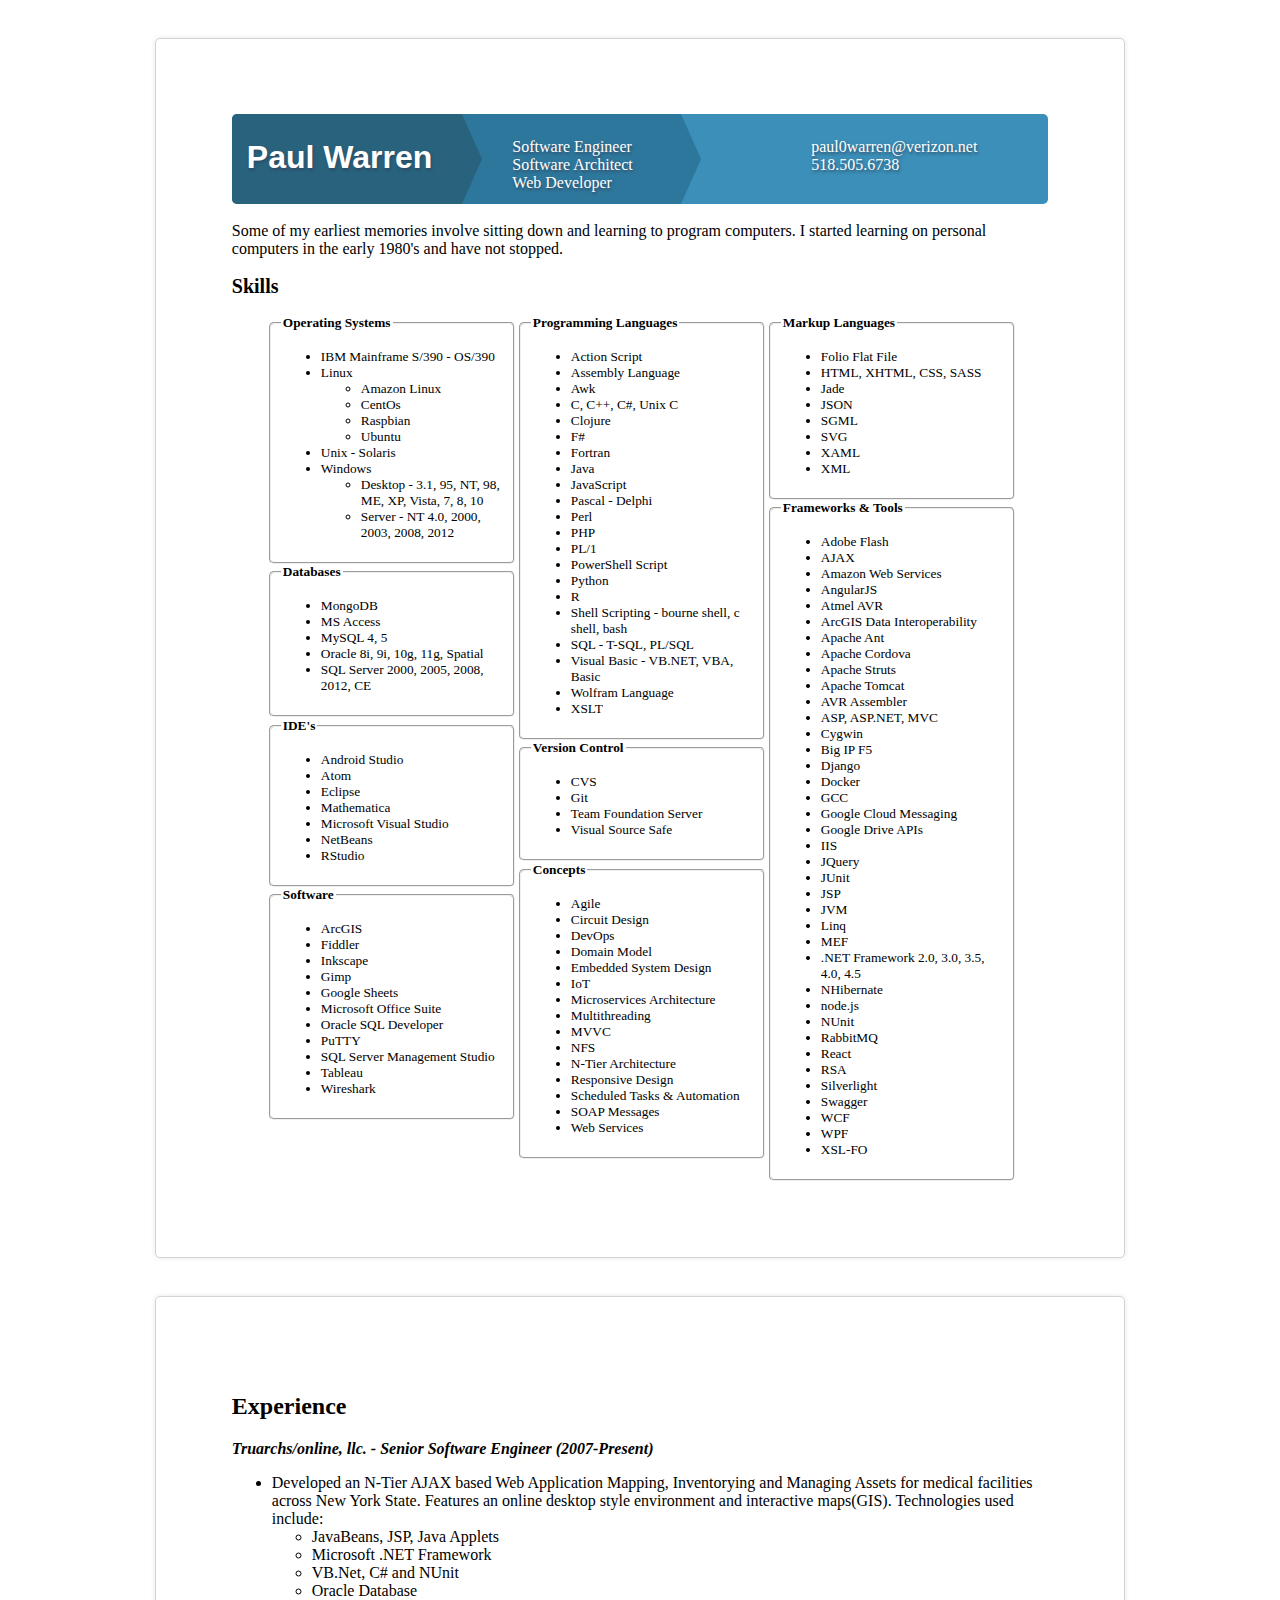
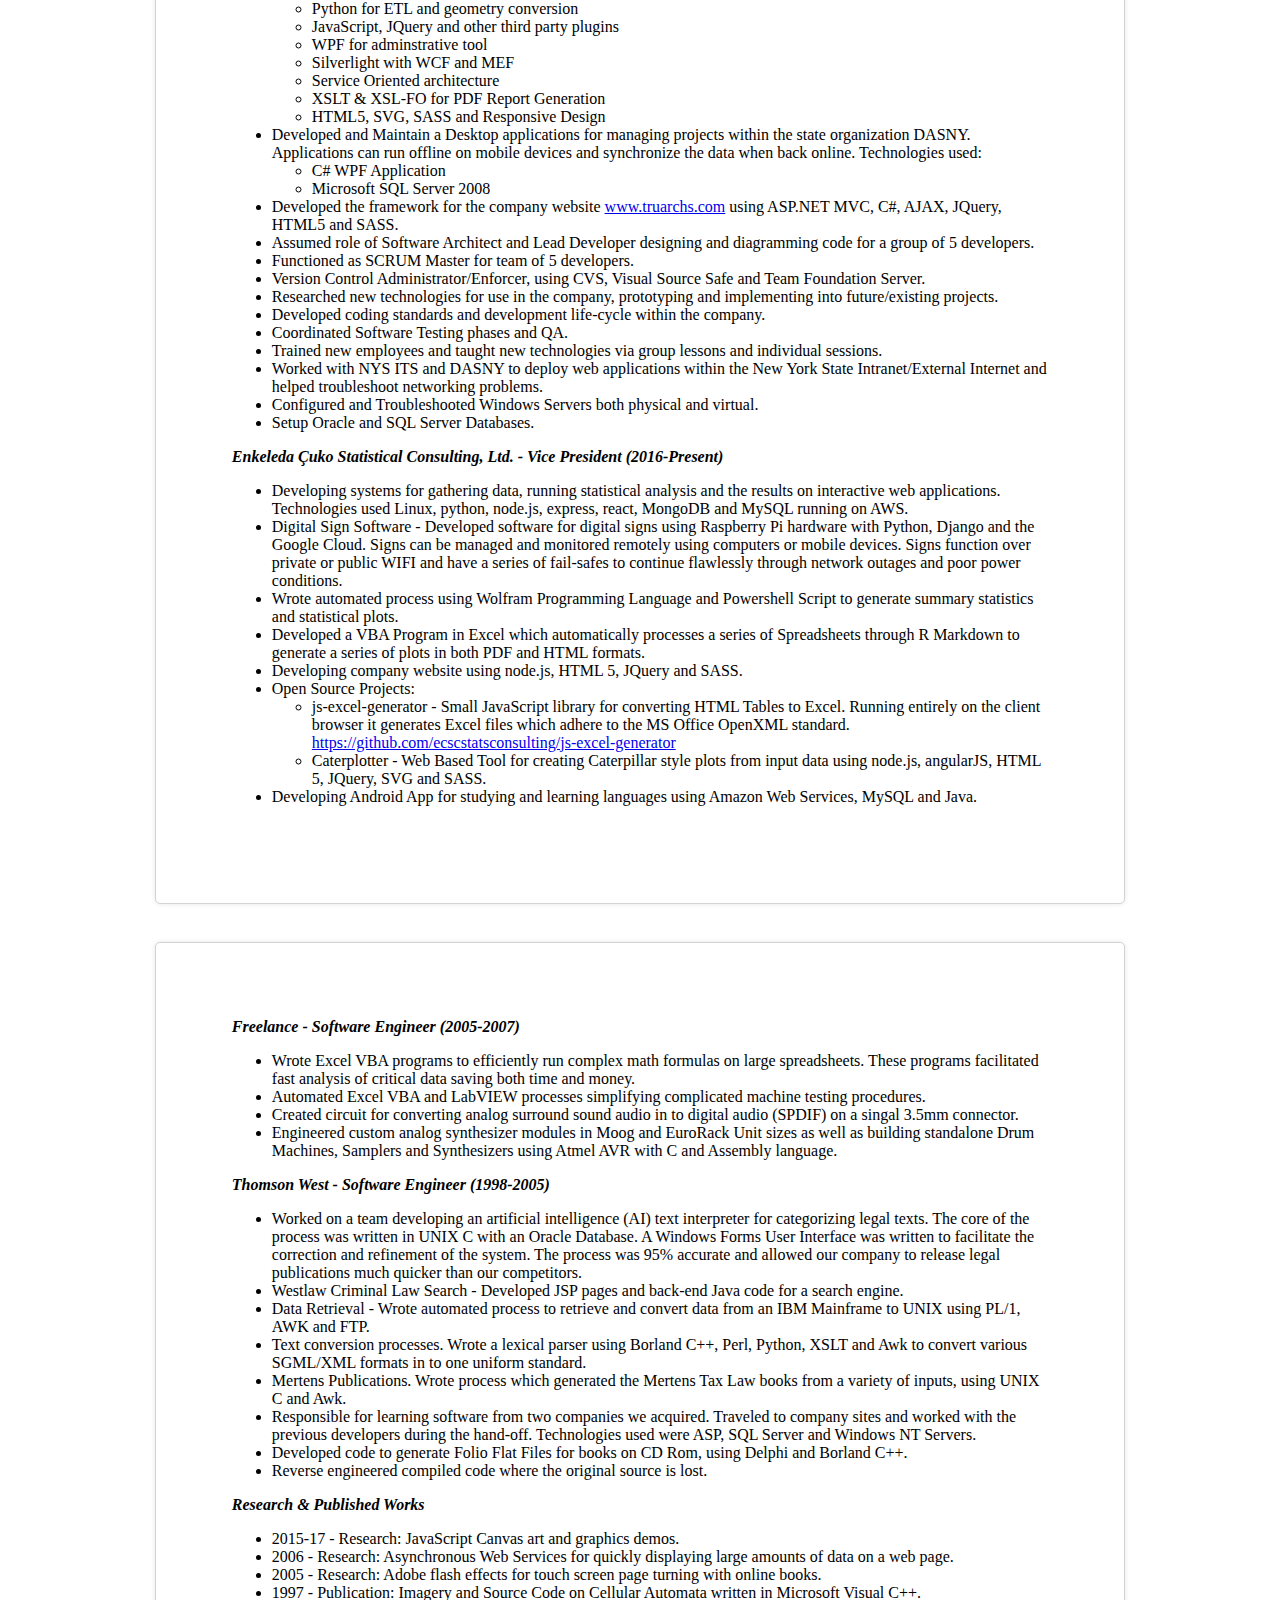
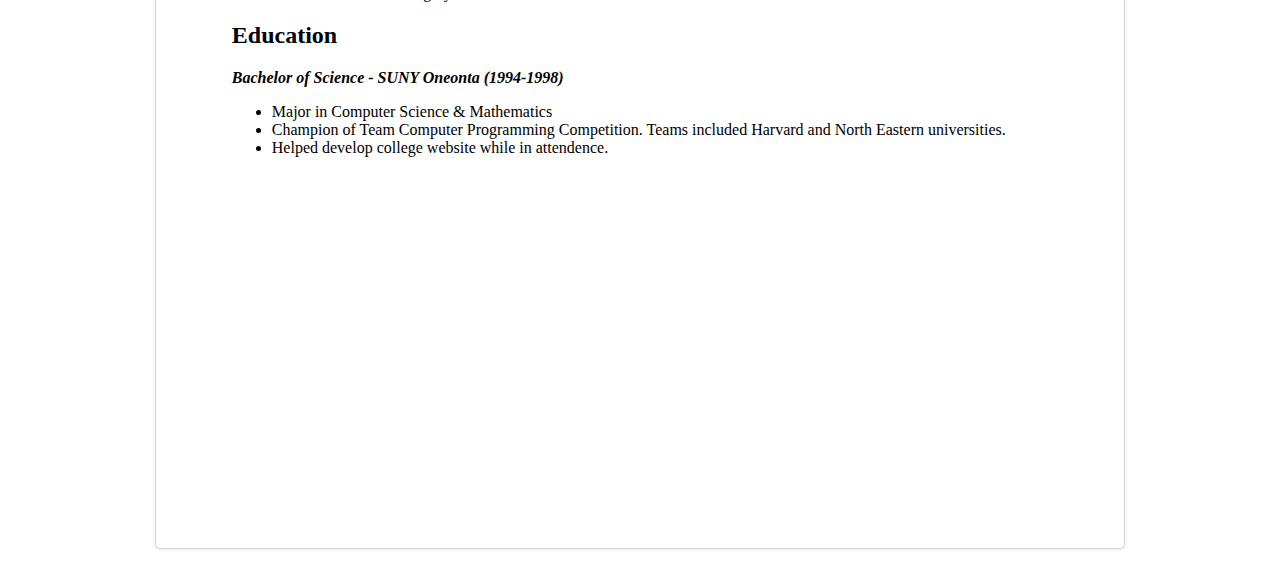
==== commit 8ed20400: "Update paul-resume.html" ====
--- a/resumes/paul-resume.html
+++ b/resumes/paul-resume.html
@@ -244,6 +244,7 @@
                             <li>Adobe Flash</li>
                             <li>AJAX</li>
                             <li>Amazon Web Services</li>
+                            <li>AngularJS</li>
                             <li>Atmel AVR</li>
                             <li>ArcGIS Data Interoperability</li>
                             <li>Apache Ant</li>
@@ -254,6 +255,7 @@
                             <li>ASP, ASP.NET, MVC</li>
                             <li>Cygwin</li>
                             <li>Big IP F5</li>
+                            <li>Django</li>
                             <li>Docker</li>
                             <li>GCC</li>
                             <li>Google Cloud Messaging</li>
@@ -269,6 +271,8 @@
                             <li>NHibernate</li>
                             <li>node.js</li>
                             <li>NUnit</li>
+                            <li>RabbitMQ</li>
+                            <li>React</li>
                             <li>RSA</li>
                             <li>Silverlight</li>
                             <li>Swagger</li>
@@ -291,6 +295,7 @@
                         <legend>Version Control</legend>
                         <ul>
                             <li>CVS</li>
+                            <li>Git</li>
                             <li>Team Foundation Server</li>
                             <li>Visual Source Safe</li>
                         </ul>
@@ -310,10 +315,13 @@
                     <fieldset id="concepts" order="8">
                         <legend>Concepts</legend>
                         <ul>
+                            <li>Agile</li>
                             <li>Circuit Design</li>
+                            <li>DevOps</li>
                             <li>Domain Model</li>
                             <li>Embedded System Design</li>
                             <li>IoT</li>
+                            <li>Microservices Architecture</li>
                             <li>Multithreading</li>
                             <li>MVVC</li>
                             <li>NFS</li>
@@ -332,10 +340,11 @@
                             <li>Inkscape</li>
                             <li>Gimp</li>
                             <li>Google Sheets</li>
+                            <li>Microsoft Office Suite</li>
                             <li>Oracle SQL Developer</li>
                             <li>PuTTY</li>
                             <li>SQL Server Management Studio</li>
-                            <li>Microsoft Office Suite</li>
+                            <li>Tableau</li>
                             <li>Wireshark</li>
                         </ul>
                     </fieldset>
@@ -348,62 +357,69 @@
             <div class="experience">
                 <h2>Experience</h2>
                 <div class="experience-item">
+                        <div class="experience-header">
+                            Truarchs/online, llc. - Senior Software Engineer (2007-Present)
+                        </div>
+                        <div>
+                            <ul>
+                                <li>Developed an N-Tier AJAX based Web Application Mapping, Inventorying and Managing Assets for medical facilities across New York State.  Features an online desktop style environment and interactive maps(GIS).  Technologies used include:
+                                    <ul>
+                                        <li>JavaBeans, JSP, Java Applets</li>
+                                        <li>Microsoft .NET Framework</li>
+                                        <li>VB.Net, C# and NUnit</li>
+                                        <li>Oracle Database</li>
+                                        <li>Python for ETL and geometry conversion</li>
+                                        <li>JavaScript, JQuery and other third party plugins</li>
+                                        <li>WPF for adminstrative tool</li>
+                                        <li>Silverlight with WCF and MEF</li>
+                                        <li>Service Oriented architecture</li>
+                                        <li>XSLT &amp; XSL-FO for PDF Report Generation</li>
+                                        <li>HTML5, SVG, SASS and Responsive Design</li>
+                                    </ul>
+                                </li>
+                                <li>Developed and Maintain a Desktop applications for managing projects within the state organization DASNY.  Applications can run offline on mobile devices and synchronize the data when back online.  Technologies used:
+                                    <ul>
+                                        <li>C# WPF Application</li>
+                                        <li>Microsoft SQL Server 2008</li>
+                                        <!--<li>Crystal Reports</li>-->
+                                    </ul>
+                                </li>
+                                <li>Developed the framework for the company website <a href="http://www.truarchs.com">www.truarchs.com</a> using ASP.NET MVC, C#, AJAX, JQuery, HTML5 and SASS.</li>
+                                <li>Assumed role of Software Architect and Lead Developer designing and diagramming code for a group of 5 developers.</li>
+                                <li>Functioned as SCRUM Master for team of 5 developers.</li>
+                                <li>Version Control Administrator/Enforcer, using CVS, Visual Source Safe and Team Foundation Server.</li>
+                                <li>Researched new technologies for use in the company, prototyping and implementing into future/existing projects.</li>
+                                <li>Developed coding standards and development life-cycle within the company.</li>
+                                <!--<li>Wrote a series of Powershell Scripts for deploying code updates and database changes to Client's servers.  In many instances these scripts save large amounts of time and increased the productivity of the whole development team.</li>-->
+                                <li>Coordinated Software Testing phases and QA.</li>
+                                <!--<li>Wrote a python script that converts ArcGIS shape files to SVG including data attributes.</li>-->
+                                <li>Trained new employees and taught new technologies via group lessons and individual sessions.</li>
+                                <li>Worked with NYS ITS and DASNY to deploy web applications within the New York State Intranet/External Internet and helped troubleshoot networking problems.</li>
+                                <li>Configured and Troubleshooted Windows Servers both physical and virtual.</li>
+                                <!--<li>Managed Windows Active Directory for company's users.</li>-->
+                                <li>Setup Oracle and SQL Server Databases.</li>
+                            </ul>
+                        </div>
+                    </div>
+                <div class="experience-item">
                     <div class="experience-header">
                         Enkeleda Çuko Statistical Consulting, Ltd. - Vice President (2016-Present)
                     </div>
                     <div>
                         <ul>
-                            <li>Digital Sign Software - Developed software for digital signs using Raspberry Pi hardware with Python and the Google Cloud.  Signs can be managed and monitored remotely using computers or mobile devices.  Signs function over private or public WIFI and have a series of fail-safes to continue flawlessly through network outages and poor power conditions.</li>
+                            <li>Developing systems for gathering data, running statistical analysis and the results on interactive web applications.  Technologies used Linux, python, node.js, express, react, MongoDB and MySQL running on AWS.</li>
+                            <li>Digital Sign Software - Developed software for digital signs using Raspberry Pi hardware with Python, Django and the Google Cloud.  Signs can be managed and monitored remotely using computers or mobile devices.  Signs function over private or public WIFI and have a series of fail-safes to continue flawlessly through network outages and poor power conditions.</li>
                             <li>Wrote automated process using Wolfram Programming Language and Powershell Script to generate summary statistics and statistical plots.</li>
                             <li>Developed a VBA Program in Excel which automatically processes a series of Spreadsheets through R Markdown to generate a series of plots in both PDF and HTML formats.</li>
                             <li>Developing company website using node.js, HTML 5, JQuery and SASS.</li>
-                            <li>Developing Open Source Web Based Tool for creating Caterpillar style plots from input data using node.js, HTML 5, JQuery, SVG and SASS.</liv>
-                            <li>Developing Android App for studying and learning languages using Amazon Web Services, MySQL and Java.</li>
-                            <li>Managing all company computers and network setup.</li>
-                        </ul>
-                    </div>
-                </div>
-                <div class="experience-item">
-                    <div class="experience-header">
-                        Truarchs/online, llc. - Senior Software Engineer (2007-Present)
-                    </div>
-                    <div>
-                        <ul>
-                            <li>Developed an N-Tier AJAX based Web Application Mapping, Inventorying and Managing Assets for medical facilities across New York State.  Features an online desktop style environment and interactive maps(GIS).  Technologies used include:
+                            <li>Open Source Projects:
                                 <ul>
-                                    <li>JavaBeans, JSP, Java Applets</li>
-                                    <li>Microsoft .NET Framework</li>
-                                    <li>VB.Net, C# and NUnit</li>
-                                    <li>Oracle Database</li>
-                                    <li>JavaScript, JQuery and other third party plugins</li>
-                                    <li>WPF for adminstrative tool</li>
-                                    <li>Silverlight with WCF and MEF</li>
-                                    <li>Domain Model architecture</li>
-                                    <li>XSLT &amp; XSL-FO for PDF Report Generation</li>
-                                    <li>HTML5, SVG, SASS and Responsive Design</li>
+                                    <li>js-excel-generator - Small JavaScript library for converting HTML Tables to Excel.  Running entirely on the client browser it generates Excel files which adhere to the MS Office OpenXML standard. <a href="https://github.com/ecscstatsconsulting/js-excel-generator">https://github.com/ecscstatsconsulting/js-excel-generator</a></li>
+                                    <li>Caterplotter - Web Based Tool for creating Caterpillar style plots from input data using node.js, angularJS, HTML 5, JQuery, SVG and SASS.</li>
                                 </ul>
                             </li>
-                            <li>Developed and Maintained a two-tier Desktop application for managing projects within the state organization DASNY.  Application can run offline on mobile devices and synchronize the data when back online.  Technologies used:
-                                <ul>
-                                    <li>Microsoft.NET Windows Forms Application</li>
-                                    <li>Microsoft SQL Server 2008</li>
-                                    <li>Crystal Reports</li>
-                                </ul>
-                            </li>
-                            <li>Developed the framework for the company website <a href="http://www.truarchs.com">www.truarchs.com</a> using ASP.NET MVC, C#, AJAX, JQuery, HTML5 and SASS.</li>
-                            <li>Assumed role of Software Architect and Lead Developer designing and diagramming code for a group of 5 developers.</li>
-                            <li>Functioned as SCRUM Master for team of 5 developers.</li>
-                            <li>Version Control Administrator/Enforcer, using CVS, Visual Source Safe and Team Foundation Server.</li>
-                            <li>Researched new technologies for use in the company, prototyping and implementing into future/existing projects.</li>
-                            <li>Developed coding standards and development life-cycle within the company.</li>
-                            <li>Wrote a series of Powershell Scripts for deploying code updates and database changes to Client's servers.  In many instances these scripts save large amounts of time and increased the productivity of the whole development team.</li>
-                            <li>Coordinated Software Testing phases and QA.</li>
-                            <li>Wrote a python script that converts ArcGIS shape files to SVG including data attributes.</li>
-                            <li>Trained new employees and taught new technologies via group lessons and individual sessions.</li>
-                            <li>Worked with NYS ITS and DASNY to deploy web applications within the New York State Intranet/External Internet and helped troubleshoot networking problems.</li>
-                            <li>Configured and Troubleshooted Windows Servers both physical and virtual.</li>
-                            <li>Managed Windows Active Directory for company's users.</li>
-                            <li>Setup Oracle and SQL Server Databases.</li>
+                            <li>Developing Android App for studying and learning languages using Amazon Web Services, MySQL and Java.</li>
+                            <!--<li>Managing all company computers and network setup.</li>-->
                         </ul>
                     </div>
                 </div>
@@ -506,4 +522,4 @@
         </script>
 
     </body>
-</html>+</html>
